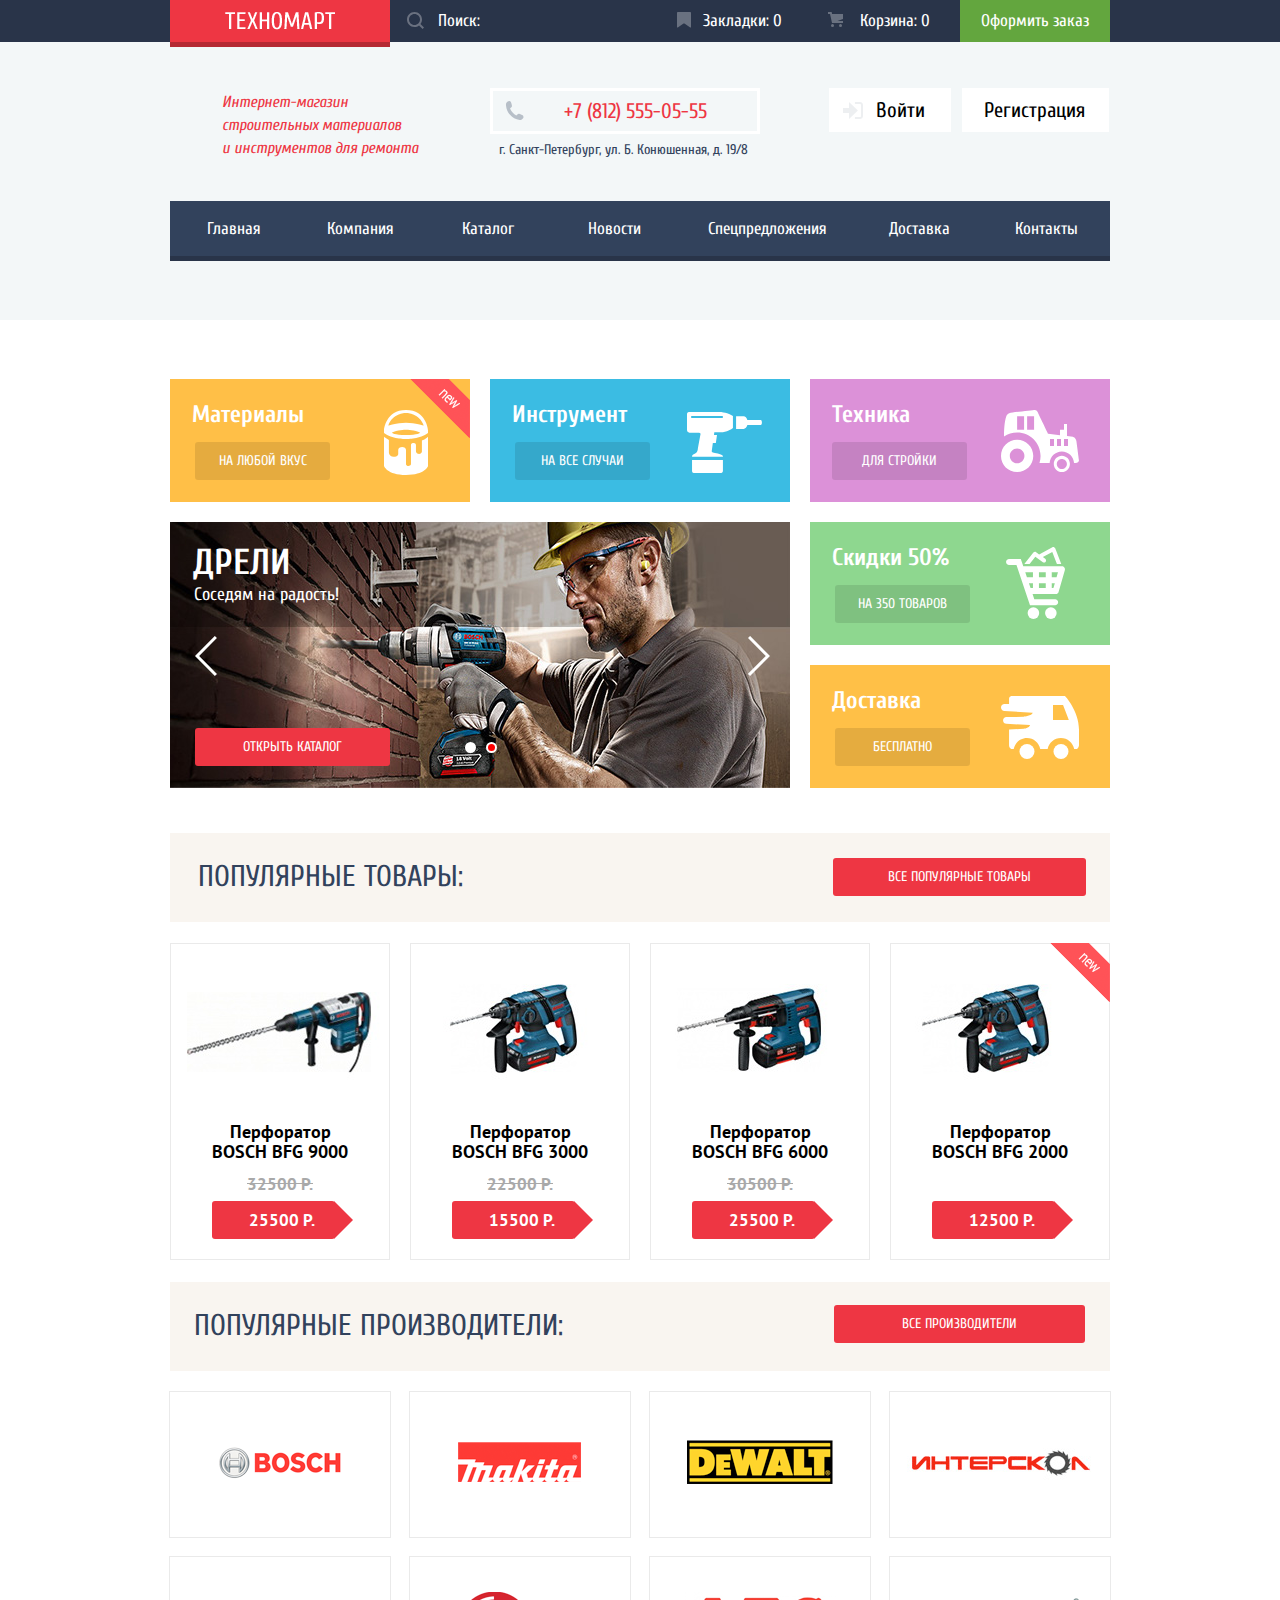
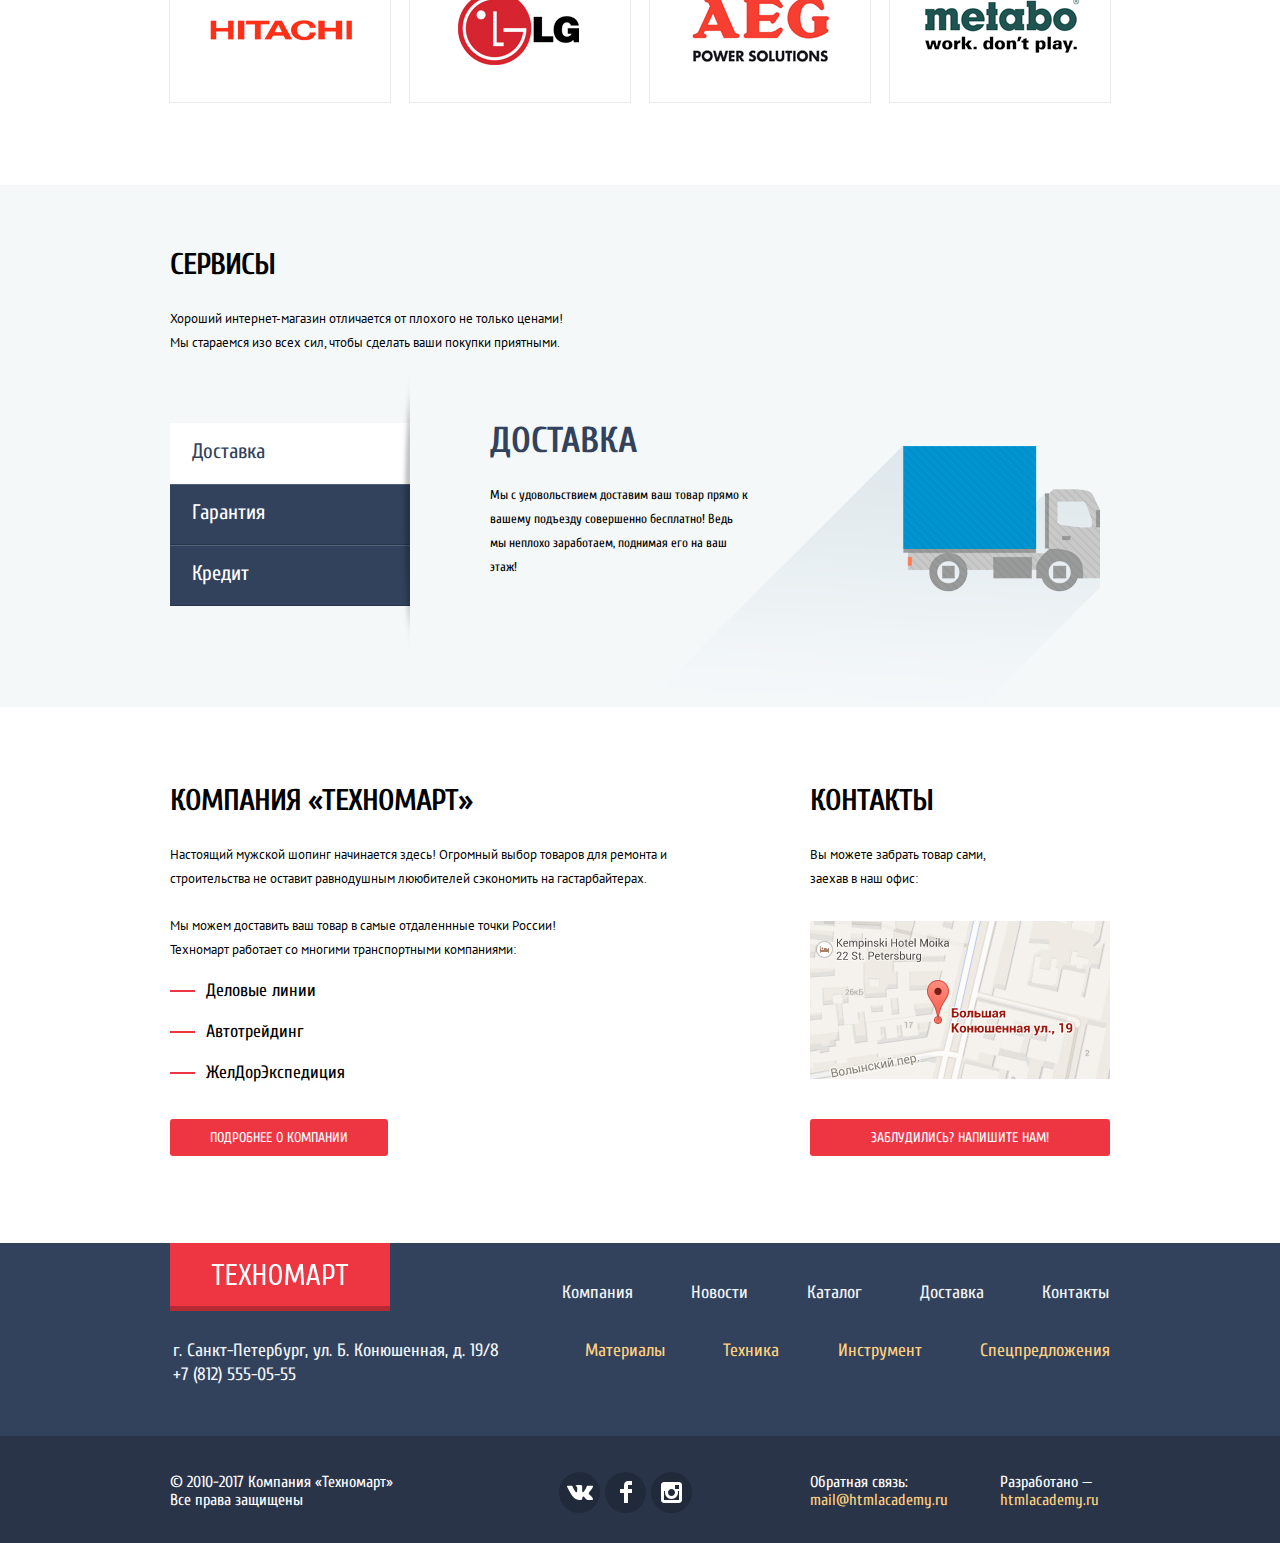
==== index.html @ bd735bfd "Тесты со сладера" ====
<!DOCTYPE html>
<html lang="ru">

<head>
  <meta charset="utf-8">
  <meta name="format-detection" content="telephone=no">
  <meta http-equiv="X-UA-Compatible" content="ie=edge">
  <link href="https://fonts.googleapis.com/css?family=Cuprum:400,400i,700|PT+Sans:400,700&amp;subset=cyrillic" rel="stylesheet">
  <!-- <link rel="stylesheet" href="css/normalize.css"> -->
  <link rel="stylesheet" href="css/min.normalize.css">
  <link rel="stylesheet" href="css/style.css">
  <!-- <link rel="stylesheet" href="css/min.style.css"> -->
  <title>Техномарт</title>
</head>

<body>
  <header class="page-header">

    <div class="page-header-top">
      <div class="conteiner">
        <div class="header-logo">
          <img class="logo" src="img/logo.png" width="110" height="18" alt="Техномарт">







        </div>
        <form class="search-form" name="search" action="https://echo.htmlacademy.ru" method="get">
          <label for="search-goods" class="visually-hidden">Поиск товара:</label>
          <input id="search-goods" class="form-search" type="text" name="search" placeholder="Поиск:">
          <button type="button" class="icon-search">
            <svg xmlns="http://www.w3.org/2000/svg" xmlns:xlink="http://www.w3.org/1999/xlink" x="0px" y="0px" width="17px"
            	 height="17px" viewBox="0 0 17 17" enable-background="new 0 0 17 17" xml:space="preserve">
              <path d="M17,15.586l-3.542-3.542C14.421,10.782,15,9.21,15,7.5C15,3.358,11.643,0,7.5,0C3.358,0,0,3.358,0,7.5
            		C0,11.643,3.358,15,7.5,15c1.71,0,3.282-0.579,4.544-1.542L15.586,17L17,15.586z M2,7.5C2,4.467,4.467,2,7.5,2
            		C10.532,2,13,4.467,13,7.5c0,3.032-2.468,5.5-5.5,5.5C4.467,13,2,10.532,2,7.5z" fill="#6a7180"/>
            </svg>
          </button>
        </form>
        <ul class="goods-section">
          <li>
            <a class="bookmarks" href="#">
              <svg xmlns="http://www.w3.org/2000/svg" xmlns:xlink="http://www.w3.org/1999/xlink" x="0px" y="0px"
              	 width="14px" height="16px" viewBox="0 0 14 16" enable-background="new 0 0 14 16" xml:space="preserve">
              <path d="M14,15c0,0.55-0.368,0.741-0.818,0.426l-5.363-3.765c-0.45-0.315-1.187-0.315-1.637,0l-5.364,3.765
              	C0.368,15.741,0,15.55,0,15V1c0-0.55,0.45-1,1-1h12c0.55,0,1,0.45,1,1V15z" fill="rgba(255, 255, 255, 0.3)" />
              </svg>
              Закладки: <span>0</span></a>
          </li>
          <li>
            <a class="basket" href="#">
              <svg xmlns="http://www.w3.org/2000/svg" xmlns:xlink="http://www.w3.org/1999/xlink" x="0px" y="0px"
              	 width="15px" height="15px" viewBox="0 0 15 15" enable-background="new 0 0 15 15" xml:space="preserve">
              	<circle cx="4.5" cy="13.5" r="1.5" fill="rgba(255, 255, 255, 0.3)" />
              	<circle cx="12.5" cy="13.5" r="1.5" fill="rgba(255, 255, 255, 0.3)" />
              	<polygon points="15,2 4.07,2 3.648,0 0,0 0,2 2.031,2 4.016,11 15,11 15,9 9.441,9 15,6.951" fill="rgba(255, 255, 255, 0.3)" />
              </svg>
              Корзина: <span>0</span></a>
          </li>
          <li>
            <a class="ordering" href="#">Оформить заказ</a>
          </li>
        </ul>
      </div>
    </div>


    <div class="page-header-info">
      <div class="conteiner">
        <div class="header-info">
          <div class="slogan">
            <h1 class="header-slogan">Интернет-магазин строительных материалов и&nbsp;инструментов для ремонта</h1>
          </div>
          <div class="header-contacts">
            <!-- x-ms-format-detection="none" Чтобы EDGE не переопределял стили телефона -->
            <p class="header-info-phone">+7 (812) 555-05-55</p>
            <p class="header-info-address">г. Санкт-Петербург, ул. Б. Конюшенная, д. 19/8</p>
          </div>
          <div class="header-join">
            <a class="header-btn enter" href="#">
              <svg xmlns="http://www.w3.org/2000/svg" xmlns:xlink="http://www.w3.org/1999/xlink" x="0px" y="0px"
              	 width="20px" height="17px" viewBox="0 0 20 17" enable-background="new 0 0 20 17" xml:space="preserve">
              	<polygon points="14.875,8.5 6,0 6,6 0,6 0,11 6,11 6,17 " fill="rgba(195, 203, 210, 0.3)" />
                <path d="M16.986,15.01h-5.027V17h5.027c2.178,0,3.004-1.81,3.029-3.026V3.028C19.99,1.811,19.164,0,16.986,0h-5.027
              	v1.99h5.027c0.839,0,0.992,0.681,1.01,1.057v10.904C17.979,14.327,17.825,15.01,16.986,15.01z" fill="rgba(195, 203, 210, 0.3)" />
              </svg>
              Войти</a>
            <a class="header-btn registration" href="#">Регистрация</a>
          </div>
        </div>


        <nav class="main-menu">
          <ul class="navigation">
            <li><a class="main-nav" href="#">Главная</a></li>
            <li><a class="main-nav" href="#">Компания</a></li>
            <li><a class="main-nav" href="catalog.html">Каталог</a></li>
            <li><a class="main-nav" href="#">Новости</a></li>
            <li><a class="main-nav" href="#">Спецпредложения</a></li>
            <li><a class="main-nav" href="#">Доставка</a></li>
            <li><a class="main-nav" href="#">Контакты</a></li>
          </ul>
        </nav>
      </div>
    </div>
  </header>

  <main class="main-site">

    <section class="promo-top conteiner">

      <h2 class="visually-hidden">Промо-блок</h2>

      <ul class="promo-card">

        <li class="promo-data color-orange">
          <div class="new new-promo">Новый</div>
          <h3 class="promo-title">Материалы</h3>
          <a class="promo-btn" href="#">На любой вкус</a>
        </li>

        <li class="promo-data color-blue">
          <h3 class="promo-title">Инструмент</h3>
          <a class="promo-btn" href="#">На все случаи</a>
        </li>

        <li class="promo-data color-purple">
          <h3 class="promo-title">Техника</h3>
          <a class="promo-btn" href="#">Для стройки</a>
        </li>

      </ul>

      <!-- SLADER -->
      <div class="promo-bottom">

        <div class="promo-slider">
          <input class="visually-hidden" type="radio" id="product-1" name="toggle">
          <input class="visually-hidden" type="radio" id="product-2" name="toggle" checked>

          <div class="slider-controls">
            <label for="product-1">Первый</label>
            <label for="product-2">Второй</label>
          </div>

          <ul class="slider-list">

            <li class="slider-drill slide" id="slide1">
              <h3 class="promo-name">Перфораторы</h3>
              <p class="promo-description">Настоящие мужские игрушки</p>
              <img src="img/sliade-2.jpg" width="620" height="266" alt="Каталог перфораторов">
              <a class="button button-slide" href="#">Открыть каталог</a>
            </li>

            <li class="slider-drill slide" id="slide2">
              <h3 class="promo-name">Дрели</h3>
              <p class="promo-description">Соседям на радость!</p>
              <img src="img/sliade-1.jpg" width="620" height="266" alt="Каталог дрелей">
              <a class="button button-slide" href="catalog.html">Открыть каталог</a>
            </li>

          </ul>
          <button id="arrow-right" class="btn-nav btn-next"><span class="visually-hidden">Вперед</span></button>
          <button id="arrow-left" class="btn-nav btn-return"><span class="visually-hidden">Назад</span></button>
        </div>
        <!-- END SLIDER -->

        <ul class="promo-proposals">

          <li class="promo-bid color-green">
            <h3 class="promo-title">Скидки 50%</h3>
            <a class="promo-btn" href="#">На 350 товаров</a>
          </li>

          <li class="promo-bid color-lightorange">
            <h3 class="promo-title">Доставка</h3>
            <a class="promo-btn" href="#">Бесплатно</a>
          </li>

        </ul>
      </div>

    </section>

    <!-- КАРТОЧКИ С ПОПУЛЯРНЫМИ ТОВАРАМИ -->
    <section class="popular-goods conteiner">

      <div class="header-goods">
        <h2 class="title-block">Популярные товары:</h2>
        <a class="button button-popular" href="#">Все популярные товары</a>
      </div>
      <div class="conteiner-card-product">
        <ul class="card-product">

          <li class="card">
            <!-- кнопки при наведении -->
            <div class="prompting">
              <a class="btn-buy" href="#">Купить</a>
              <a class="btn-basket" href="#">В закладки</a>
            </div>
            <img src="img/bosch-bfg-9000.jpg" width="220" height="318" alt="Перфоратор BOSCH BFG 9000">
            <a class="name-goods" href="#">
              Перфоратор BOSCH BFG 9000
            </a>
            <span class="old-price">32500 Р.</span>
            <span class="actual-price">25500 Р.</span>
          </li>

          <li class="card">
            <!-- кнопки при наведении -->
            <div class="prompting">
              <a class="btn-buy" href="#">Купить</a>
              <a class="btn-basket" href="#">В закладки</a>
            </div>
            <img src="img/bosch-bfg-3000.jpg" width="220" height="318" alt="Перфоратор BOSCH BFG 3000">
            <a class="name-goods" href="#">
              Перфоратор BOSCH BFG 3000
            </a>
            <span class="old-price">22500 Р.</span>
            <span class="actual-price">15500 Р.</span>
          </li>

          <li class="card">
            <!-- кнопки при наведении -->
            <div class="prompting">
              <a class="btn-buy" href="#">Купить</a>
              <a class="btn-basket" href="#">В закладки</a>
            </div>
            <img src="img/bosch-bfg-6000.jpg" width="220" height="318" alt="Перфоратор BOSCH BFG 6000">
            <a class="name-goods" href="#">
              Перфоратор BOSCH BFG 6000
            </a>
            <span class="old-price">30500 Р.</span>
            <span class="actual-price">25500 Р.</span>
          </li>

          <li class="card">
            <div class="new">Новый</div>
            <!-- кнопки при наведении -->
            <div class="prompting">
              <a class="btn-buy" href="#">Купить</a>
              <a class="btn-basket" href="#">В закладки</a>
            </div>
            <img src="img/bosch-bfg-2000.jpg" width="220" height="318" alt="Перфоратор BOSCH BFG 2000">
            <a class="name-goods" href="#">
              Перфоратор BOSCH BFG 2000
            </a>
            <span class="old-price hidden-price">старая цена</span>
            <span class="actual-price">12500 Р.</span>
          </li>

        </ul>
      </div>

    </section>

    <section class="manufacturers conteiner">

      <div class="header-manufacturers">
        <h2 class="title-block">Популярные производители:</h2>
        <a class="button button-manufacturers" href="#">Все производители</a>
      </div>

      <div class="conteiner-cards-manufacturers">
        <ul class="cards-manufacturers">
          <li class="title-manufacturer">
            <a href="#">
              <img src="img/bosch.png" width="220" height="145"
              alt="BOSCH">
            </a>
          </li>
          <li class="title-manufacturer">
            <a href="#">
              <img src="img/makita.png" width="220" height="145"
              alt="MAKITA">
            </a>
          </li>
          <li class="title-manufacturer">
            <a href="#">
              <img src="img/dewalt.png" width="220" height="145"
              alt="DeWALT">
            </a>
          </li>
          <li class="title-manufacturer">
            <a href="#">
              <img src="img/interskol.png" width="220" height="145"
              alt="ИНТЕРСКОЛ">
            </a>
          </li>
          <li class="title-manufacturer">
            <a href="#">
              <img src="img/hitachi.png" width="220" height="145"
              alt="HITACHI">
            </a>
          </li>
          <li class="title-manufacturer">
            <a href="#">
              <img src="img/lg.png" width="220" height="145"
              alt="LG">
            </a>
          </li>
          <li class="title-manufacturer">
            <a href="#">
              <img src="img/aeg.png" width="220" height="145"
              alt="AEG">
            </a>
          </li>
          <li class="title-manufacturer">
            <a href="#">
              <img src="img/metabo.png" width="220" height="145"
              alt="METADO">
            </a>
          </li>
        </ul>
      </div>

    </section>

    <section class="service">
      <div class="conteiner">

        <h2 class="service-title">Сервисы</h2>

        <p class="service-description">Хороший интернет-магазин отличается от плохого не только ценами! Мы стараемся изо всех сил, чтобы сделать ваши покупки приятными.</p>

        <!-- КАРУСЕЛЬ -->
        <div class="carousel">

          <input class="visually-hidden" type="radio" id="products-1" name="toggles" checked>
          <input class="visually-hidden" type="radio" id="products-2" name="toggles">
          <input class="visually-hidden" type="radio" id="products-3" name="toggles">

          <ul class="service-choice">
            <li>
              <label class="service-slide-btn" for="products-1">Доставка</label>
            </li>
            <li>
              <label class="service-slide-btn" for="products-2">Гарантия</label>
            </li>
            <li>
              <label class="service-slide-btn" for="products-3">Кредит</label>
            </li>
          </ul>

          <ul class="slider-list">

            <li class="service-slider-card service-delivery" id="slider1">
              <h3 class="slider-title">Доставка</h3>
              <p>Мы с удовольствием доставим ваш товар прямо к вашему подъезду совершенно бесплатно! Ведь мы неплохо заработаем, поднимая его на ваш этаж!</p>
            </li>

            <li class="service-slider-card service-warranty" id="slider2">
              <h3 class="slider-title">Гарантия</h3>
              <p>Если купленный у нас товар поломается или заискрит, а также в случае пожара, спровоцированного его возгаранием, вы всегда можете быть уверены в нашей гарантии. Мы обменяем сгоревший товар на новый.</p>
              <p>Дом уже восстановите как-нибудь сами.</p>
            </li>

            <li class="service-slider-card service-credit" id="slider3">
              <h3 class="slider-title">Кредит</h3>
              <p>Залезть в долговую яму стало проще!<br>
                 Кредитные консультанты придут вам на помощь.</p>
              <a class="button btn-credit" href="#">Отправить заявку</a>
            </li>

          </ul>

        </div>

      </div>
    </section>

    <section class="about-us conteiner">

      <h2 class="visually-hidden">О нас</h2>

      <div class="company">
        <h3 class="title-about">Компания «Техномарт»</h3>
        <p>Настоящий мужской шопинг начинается здесь! Огромный выбор товаров для ремонта и строительства не оставит равнодушным лююбителей сэкономить на гастарбайтерах.</p>

        <p>Мы можем доставить ваш товар в самые отдаленнные точки России!<br>
        Техномарт работает со многими транспортными компаниями:







        </p>
        <ul class="delivery-list">
          <li>Деловые линии</li>
          <li>Автотрейдинг</li>
          <li>ЖелДорЭкспедиция</li>
        </ul>
        <a class="button delivery-btn" href="#">Подробнее о компании</a>
      </div>

      <div class="contacts">
        <h3 class="title-about">Контакты</h3>
        <p>Вы можете забрать товар сами, заехав в наш офис:</p>
        <img src="img/map.jpg" width="300" height="158" alt="г.Санкт-Петербург, ул. Б.Конюшенная, д.19/8">
        <a class="button contacts-btn" href="login.html">Заблудились? Напишите нам!</a>
      </div>

    </section>

  </main>

  <footer class="main-footer">
    <div class="footer-top">
      <div class="conteiner footer-top-column">
        <div class="footer-contacts">
          <div class="logo-footer">
            <img class="logo" src="img/logo-footer.png" width="138" height="21" alt="Техномарт">







          </div>
          <!-- x-ms-format-detection="none" Чтобы EDGE не переопределял стили телефона -->
          <p class="footer-addres">
            г. Санкт-Петербург, ул. Б. Конюшенная, д. 19/8<br> +7 (812) 555-05-55







          </p>
        </div>

        <div class="footer-navigation">
          <div class="footer-menu-company">
            <ul class="footer-nav-company">
              <li>
                <a class="company-menu" href="#">Компания</a>
              </li>
              <li>
                <a class="company-menu" href="#">Новости</a>
              </li>
              <li>
                <a class="company-menu" href="#">Каталог</a>
              </li>
              <li>
                <a class="company-menu" href="#">Доставка</a>
              </li>
              <li>
                <a class="company-menu" href="#">Контакты</a>
              </li>
            </ul>
          </div>

          <div class="footer-menu-goods">
            <ul class="footer-nav-goods">
              <li>
                <a class="goods-menu" href="#">Материалы</a>
              </li>
              <li>
                <a class="goods-menu" href="#">Техника</a>
              </li>
              <li>
                <a class="goods-menu" href="#">Инструмент</a>
              </li>
              <li>
                <a class="goods-menu" href="#">Спецпредложения</a>
              </li>
            </ul>
          </div>
        </div>
      </div>
    </div>

    <div class="footer-bottom">
      <div class="conteiner footer-bottom-column">
        <p class="footer-copyright">
          &copy; 2010-2017 Компания «Техномарт» Все права защищены
        </p>

        <div class="footer-social">
          <a class="btn-social btn-vk" href="#" target="_blank"><span class="visually-hidden">ВКонтакте</span>
            <svg xmlns="http://www.w3.org/2000/svg" xmlns:xlink="http://www.w3.org/1999/xlink" x="0px" y="0px"
          	 width="26px" height="15px" viewBox="0 0 26 15" enable-background="new 0 0 26 15" xml:space="preserve">
            <path fill="#ffffff"             d="M16.138,11.51c0.956-0.309,2.18,2.04,3.483,2.939c0.978,  0.681,1.727,0.534,1.727,0.534l3.473-0.05
            	c0,0,1.815-0.112,0.957-1.554c-0.071-0.12-0.503-1.069-2.585-3.022c-2.177-2.043-1.882-1.712,0.739-5.244
            	c1.597-2.153,2.236-3.468,2.036-4.028c-0.192-0.539-1.365-0.399-1.365-0.399L20.69,0.713c-0.381,0.001-0.704,0.119-0.851,0.515
            	c-0.003,0.004-0.621,1.666-1.445,3.079c-1.741,2.989-2.436,3.148-2.724,2.961c-0.661-0.433-0.494-1.737-0.494-2.664
            	c0-2.897,0.432-4.105-0.846-4.417c-0.427-0.104-0.739-0.172-1.828-0.182c-1.392-0.021-2.574,0-3.244,0.329
            	c-0.445,0.223-0.786,0.712-0.579,0.74c0.26,0.035,0.843,0.16,1.155,0.586c0.401,0.552,0.389,1.789,0.389,1.789
            	s0.229,3.411-0.54,3.834c-0.528,0.29-1.25-0.302-2.803-3.016C6.087,2.879,5.488,1.345,5.488,1.345S5.372,1.06,5.162,0.904
            	C4.912,0.719,4.562,0.66,4.562,0.66L0.848,0.684c0,0-0.558,0.016-0.763,0.262C-0.097,1.164,0.07,1.614,0.07,1.614
            	s2.909,6.881,6.203,10.347c3.02,3.182,6.452,2.971,6.452,2.971h1.555c0,0,0.469-0.054,0.709-0.312
            	c0.224-0.24,0.214-0.691,0.214-0.691S15.172,11.82,16.138,11.51z"/>
            </svg>
          </a>
          <a class="btn-social btn-fb" href="#" target="_blank"><span class="visually-hidden">Facebook</span>
            <svg xmlns="http://www.w3.org/2000/svg" xmlns:xlink="http://www.w3.org/1999/xlink" x="0px" y="0px"
            	 width="12px" height="22px" viewBox="0 0 12 22" enable-background="new 0 0 12 22" xml:space="preserve">
            <path fill="#FFFFFF" d="M12,4V0H8C5.791,0,4,1.791,4,4v4H0v4h4v10h4V12h4V8H8V4H12z"/>
            </svg>
          </a>
          <a class="btn-social btn-inst" href="#" target="_blank"><span class="visually-hidden">Instagram</span>
            <svg xmlns="http://www.w3.org/2000/svg" xmlns:xlink="http://www.w3.org/1999/xlink" x="0px" y="0px"
            	 width="21px" height="21px" viewBox="0 0 21 21" enable-background="new 0 0 21 21" xml:space="preserve">
            <path fill="#FFFFFF" d="M18,0H3C1.35,0,0,1.35,0,3v15c0,1.65,1.35,3,3,3h15c1.65,0,3-1.35,3-3V3C21,1.35,19.65,0,18,0z M10.5,7
            	c1.93,0,3.5,1.57,3.5,3.5S12.43,14,10.5,14S7,12.43,7,10.5S8.57,7,10.5,7z M18,18H3V9h1.181C4.067,9.482,4,9.983,4,10.5
            	c0,3.59,2.91,6.5,6.5,6.5s6.5-2.91,6.5-6.5c0-0.517-0.066-1.018-0.181-1.5H18V18z M18,7h-4V3h4V7z"/>
            </svg>
          </a>
        </div>

        <div class="footer-communication">
          <p class="footer-feedback">
            Обратная связь:
            <a class="get-through" href="#">mail@htmlacademy.ru</a>
          </p>

          <p class="footer-developed">
            Разработано &mdash;
            <a class="cross-site" href="https://htmlacademy.ru/intensive/htmlcss" target="_blank">
                htmlacademy.ru
              </a>
          </p>
        </div>

      </div>
    </div>

  </footer>

  <!-- МОДАЛЬНЫЕ ОКНА -->
  <!-- Модальное окно обратной связи -->
  <section class="feedback-window">
    <h2 class="visually-hidden">Форма обратной связи</h2>
    <form class="form-feedback" action="https://echo.htmlacademy.ru" method="post">
      <div class="form-colunm">
        <p class="feedback-item">
          <label for="feedback-name">Ваше имя:</label>
          <input class="feed-name" type="text" id="feedback-name" name="name" placeholder="Имя Фамилия">

        </p>
        <p class="feedback-item">
          <label for="feedback-mail">Ваш e-mail:</label>
          <input class="feed-mail" type="email" id="feedback-mail" name="mail" placeholder="email@example.com">

        </p>
      </div>
      <p class="feedback-item feedback-center">
        <label for="feedback-letter">Текст письма:</label>
        <textarea class="letter-feedback" id="feedback-letter" rows="7" cols="87" name="letter" placeholder="В свободной форме"></textarea>
      </p>
      <div class="feedback-bottom">
        <button class="button button-feedback" type="submit" name="send">Отправить</button>
      </div>
    </form>
    <button class="modal-close">
        <span class="visually-hidden">Закрыть</span></button>
  </section>

  <!-- Модальное окно карты -->
  <section class="map-window">
    <h2 class="visually-hidden">Наше местоположение на карте</h2>
    <iframe src="https://www.google.com/maps/embed?pb=!1m18!1m12!1m3!1d706.6082937324176!2d30.320744431420955!3d59.93894417302809!2m3!1f0!2f0!3f0!3m2!1i1024!2i768!4f13.1!3m3!1m2!1s0x4696310fca5ba729%3A0xea9c53d4493c879f!2z0JHQvtC70YzRiNCw0Y8g0JrQvtC90Y7RiNC10L3QvdCw0Y8g0YPQuy4sIDE5LCDQodCw0L3QutGCLdCf0LXRgtC10YDQsdGD0YDQsywgMTkxMTg2!5e0!3m2!1sru!2sru!4v1537223868804" width="940" height="446" frameborder="0" style="border:0" allowfullscreen></iframe>
    <img src="img/map-big.jpg" width="940" height="446" alt="г.Санкт-Петербург,
        ул. Б.Конюшенная, д.19/8">
    <button class="modal-close">
      <span class="visually-hidden">Закрыть</span>
    </button>
  </section>

  <!-- Модальное окно покупки товара -->
  <section class="modal-add-goods">
    <div class="add-goods-center">
      <h2 class="visually-hidden">Товар добавлен в корзину</h2>
      <div class="top-add-goods">
        <b class="add-goods">Товар добавлен в корзину!</b>
        <button class="modal-close feedback-close">
          <span class="visually-hidden">Закрыть</span>
        </button>
      </div>
    </div>
    <div class="bottom-add-goods">
      <div class="add-goods-center add-goods-column">
        <a class="button btn-place-order" href="#">Оформить заказы</a>
        <a class="btn-continue" href="#">Продолжить покупки</a>
      </div>
    </div>
  </section>


  <!-- <script src="js/script.js"></script> -->
  <script src="js/min.script.js"></script>
</body>

</html>
---- css/style.css ----
body {
  min-width: 960px;
  margin: 0;
  padding: 0;

  font-weight: 400;
  font-size: 13px;
  line-height: 24px;
  font-family: "Cuprum", Arial,  sans-serif;
  color: #000000;

  background-color: #ffffff;
}

.conteiner {
  /*центровка*/
  width: 940px;
  margin: 0 auto;
}

/*Прячет элементы с классом visually-hidden*/
.visually-hidden {
  position: absolute;

  width: 1px;
  height: 1px;
  margin: -1px;
  padding: 0;
  overflow: hidden;

  border: 0;

  clip: rect(0 0 0 0);
}

/*Общие параметры кнопок*/
.button {
  padding: 10px 30px;

  font-size: 14px;
  line-height: 18px;
  color: #ffffff;
  text-transform: uppercase;
  text-decoration: none;

  background-color: #ee3643;
  border-radius: 3px;
  cursor: pointer;
}


/*Не дает картинкам вываливаться за пределы блока*/
img {
  max-width: 100%;
  height: auto;
}


/**************** HEADER ****************/

.page-header {
  min-height: 320px;
  margin-bottom: 59px;

  color: #000000;

  background-color: #f3f7f8;
}

.page-header-catalog {
  min-height: 320px;

  color: #000000;

  background-color: #f3f7f8;
}

.page-header-top {
  height: 42px;
  margin-bottom: 46px;

  background-color: #293449;
}

.page-header-top .conteiner {
  display: -webkit-box;
  display: -ms-flexbox;
  display: flex;
}

.header-logo .logo {
  padding: 12px 55px;

  background-color: #ee3643;
  border-bottom: 5px solid #b52933;
}

.header-logo .logo:hover {
  background-color: #ca2c37;
  border-color: #9a212a;
}

.header-logo .logo:active {
  background-color: #ba2732;
  border-color: #8e1e26;
}

.search-form {
  position: relative;
}

.search-form .form-search {
  -webkit-box-sizing: border-box;
          box-sizing: border-box;
  width: 270px;
  min-height: 42px;
  padding-left: 48px;

  font-size: 17px;
  line-height: 18px;
  color: #ffffff;

  background-color: transparent;
  border: none;
}

.icon-search path {
  width: 17px;
  height: 17px;
  padding: 0;
}

.icon-search:hover path,
.form-search:hover + .icon-search path,
.form-search:hover {
  background-color: #212a3a;

  fill: #ffffff;
}

.form-search:focus + .icon-search path {
  fill: #ee3643;
}

.goods-section {
  position: relative;
}

.bookmarks,
.basket {
  position: relative;
}

.bookmarks svg {
  position: absolute;
  top: 12px;
  left: 17px;
}

.basket svg {
  position: absolute;
  top: 12px;
  left: 18px;
}

.bookmarks:hover path,
.basket:hover circle,
.basket:hover polygon {
  fill: #ffffff;
}

.bookmarks:active path,
.basket:active circle,
.basket:active polygon {
  fill: rgba(255, 255, 255, 0.5);
}

.bookmarks:hover,
.basket:hover {
  background-color: #212a3a;
}

.basket-in {
  background-color: #ee3643;
}
.basket-in:hover {
  background-color: #d54751;
}

.search-form .form-search:focus {
  -webkit-box-sizing: border-box;
          box-sizing: border-box;

  font-size: 17px;
  line-height: 18px;
  color: #000000;

  background-color: #ffffff;
}

.search-form .form-search::-webkit-input-placeholder {
  font-size: 17px;
  line-height: 18px;
  color: #ffffff;
}

.search-form .form-search:-ms-input-placeholder {
  font-size: 17px;
  line-height: 18px;
  color: #ffffff;
}

.search-form .form-search::-ms-input-placeholder {
  font-size: 17px;
  line-height: 18px;
  color: #ffffff;
}

.search-form .form-search::placeholder {
  font-size: 17px;
  line-height: 18px;
  color: #ffffff;
}

.search-form .icon-search {
  position: absolute;
  top: 12px;
  left: 17px;

  padding: 0;

  background-color: transparent;
  border: none;
}

.icon-form {
  width: 17px;
  height: 17px;

  outline: none;

  fill: #6a7180;
}

.goods-section {
  display: -webkit-box;
  display: -ms-flexbox;
  display: flex;
  justify-content: space-between;
  width: 450px;
  margin: 0;
  padding: 0;

  list-style: none;

  -webkit-box-pack: justify;
  -ms-flex-pack: justify;
}

.goods-section li {
  width: 150px;
  padding: 0;

  text-align: center;
}

.goods-section a {
  display: block;
  padding: 12px;

  font-size: 17px;
  line-height: 18px;
  text-align: center;
  color: #ffffff;
  text-decoration: none;
}

.goods-section .bookmarks {
  padding-right: 10px;
  padding-left: 25px;
}

.goods-section .basket {
  padding-right: 10px;
  padding-left: 30px;
}

.bookmarks:active,
.basket:active {
  color: rgba(255, 255, 255, 0.6);

  background-color: #161d29;
}

.basket-in:active {
  background-color: #dc2935;
}

.ordering {
  background-color: #63a63e;
}

.ordering:hover {
  background-color: #5fbb2d;
}

.ordering:active {
  color: rgba(255, 255, 255, 0.5);

  background-color: #518534;
}

/* БЛОК ИНФОРМАЦИИ В HEADER */

.header-info {
  display: -webkit-box;
  display: -ms-flexbox;
  display: flex;
  justify-content: space-between;
  align-items: flex-start;
  margin-bottom: 39px;

  -webkit-box-align: start;
  -webkit-box-pack: justify;
  -ms-flex-align: start;
  -ms-flex-pack: justify;
}

.slogan {
  width: 313px;
}

.header-slogan {
  width: 200px;
  margin: 0;
  padding-top: 3px;
  padding-left: 52px;

  font-weight: 400;
  font-size: 16px;
  line-height: 23px;
  color: #ee3643;
  font-style: italic;
}

.header-contacts {
  position: relative;

  width: 313px;
  padding-left: 10px;
}

.header-info-phone {
  display: inline-block;
  margin: 0;
  margin-bottom: 4px;
  padding-top: 10px;
  padding-right: 50px;
  padding-bottom: 9px;
  padding-left: 71px;

  font-size: 21px;
  line-height: 21px;
  vertical-align: middle;
  text-align: center;
  color: #ee3643;

  border: 3px solid #ffffff;
}

.header-info-phone::before {
  content: "";
  position: absolute;
  top: 13px;
  left: 25px;

  width: 19px;
  height: 19px;

  background-image: url("../img/svg/icon-phone.svg");
  background-repeat: no-repeat;
  background-position: 0 0;
  background-size: 19px 19px;
}

.header-info-address {
  margin: 0;
  padding-left: 9px;

  font-size: 14px;
  color: #32425c;
}

/* ВХОД и РЕГИСТРАЦИЯ */

.header-join {
  -webkit-box-sizing: border-box;
          box-sizing: border-box;
  width: 313px;
  padding-top: 12px;
  padding-left: 29px;
}

.header-btn {
  font-size: 21px;
  line-height: 21px;
  color: #000000;
  text-decoration: none;

  background-color: #ffffff;
  border: none;
}

.enter {
  position: relative;

  margin-right: 8px;
  padding: 10px;
  padding-right: 26px;
  padding-left: 47px;
}

.enter {
  position: relative;
}

.enter svg {
  position: absolute;
  top: 14px;
  left: 14px;
}

.enter:hover polygon,
.enter:hover path {
  fill: #32425c;
}

.enter:active polygon,
.enter:active path {
  fill: rgba(195, 203, 210, 0.3);
}

.registration {
  padding: 10px;
  padding-right: 24px;
  padding-left: 22px;
}

.header-btn:hover {
  color: #ee3643;
}

.header-btn:active {
  color: rgba(0, 0, 0, 0.3);
}

/* ЛИЧНЫЙ КАБИНЕТ */

.user {
  position: relative;
}

.header-user {
  width: 299px;
  margin-top: 12px;
  margin-left: 14px;
}

.header-user a {
  text-decoration: none;
}

.header-user .user-name {
  position: relative;

  -webkit-box-sizing: border-box;
          box-sizing: border-box;
  padding: 10px;
  padding-right: 67px;
  padding-left: 43px;

  font-size: 21px;
  line-height: 21px;
  color: #000000;

  background-color: #ffffff;
}

.user-name svg {
  position: absolute;
  top: 13px;
  left: 10px;
}

.user-name:hover svg path {
  fill: #32425c;
}

.user-name:active svg path {
  fill: #c5c5c5;
}

.header-user .user-name:active {
  color: rgba(0, 0, 0, 0.3);
}

.btn-logout {
  position: absolute;
  top: -17px;
  right: 3px;

  display: block;
  padding: 10px 10px;
  padding-top: 14px;

  background-color: transparent;
  border: none;
}

.btn-logout svg:hover polygon,
.btn-logout svg:hover path {
  cursor: pointer;

  fill: #32425c;
}

.btn-logout svg:active polygon,
.btn-logout svg:active path {
  cursor: pointer;

  fill: #c5c5c5;
}

.header-user .my-order,
.header-user .personal-area {
  position: relative;

  display: inline-block;
  margin-top: 15px;

  font-size: 16px;
  line-height: 18px;
  vertical-align: middle;
  color: #32425c;

  border-bottom: 1px solid #32425c;
}

.my-order {
  margin-right: 30px;
  margin-left: 14px;
}

.personal-area::before {
  content: "";
  position: absolute;
  top: 8px;
  left: -18px;

  width: 2px;
  height: 2px;

  background-color: #000000;
  border: 1px solid #000000;
  border-radius: 50%;
}

.header-user .my-order:hover,
.header-user .personal-area:hover {
  color: #ee3643;

  border-color: #ee3643;
}

.header-user .my-order:active,
.header-user .personal-area:active {
  color: rgba(50, 66, 92, 0.3);

  border-color: rgba(50, 66, 92, 0.3);
}

/* МЕНЮ НАВИГАЦИИ */

.main-menu .navigation {
  display: -webkit-box;
  display: -ms-flexbox;
  display: flex;
      flex-wrap: wrap;
  justify-content: space-between;
  align-content: stretch;
  width: 940px;
  margin: 0;
  padding-left: 0;

  list-style: none;

  -webkit-box-pack: justify;
  -ms-flex-line-pack: stretch;
  -ms-flex-pack: justify;
  -ms-flex-wrap: wrap;
}

.navigation li {
  flex-grow: 1;
  flex-shrink: 0;
  min-width: 127px;

  -webkit-box-flex: 1;
  -ms-flex-negative: 0;
  -ms-flex-positive: 1;
}

.main-menu .main-nav {
  display: block;
  padding: 19px;

  font-size: 17px;
  line-height: 17px;
  text-align: center;
  color: #ffffff;
  text-decoration: none;

  background-color: #32425c;
  border-bottom: 5px solid #293449;
}

.main-menu .main-nav:hover {
  background-color: #293449;
}

.main-menu .main-nav:active {
  color: rgba(255, 255, 255, 0.5);

  background-color: #1d2739;
  border-color: #1d2739;
}

/* ХЛЕБНЫЕ КРОШКИ */
.breadcrumbs {
  position: relative;

  display: -webkit-box;
  display: -ms-flexbox;
  display: flex;
  justify-content: space-between;
  align-items: baseline;
  width: 355px;
  margin: 0;
  margin-top: 18px;
  padding: 0;

  list-style: none;

  -webkit-box-align: baseline;
  -webkit-box-pack: justify;
  -ms-flex-align: baseline;
  -ms-flex-pack: justify;
}

.breadcrumbs-way,
.breadcrumbs-current {
  margin-left: 11px;

  font-size: 13px;
  line-height: 18px;
  font-family: "PT Sans", Arial, sans-serif;
  color: #000000;
  text-transform: uppercase;
  text-decoration: none;
}

.breadcrumbs-current {
  cursor: default;
}

.breadcrumbs-home::after {
  content: "";
  position: absolute;
  top: 5px;
  left: -2px;

  width: 15px;
  height: 15px;
  margin-right: 5px;

  background-image: url("../img/svg/icon-home.svg");
  background-repeat: no-repeat;
}

.breadcrumbs li {
  position: relative;
}

.breadcrumbs-way::before {
  content: "";
  position: absolute;
  top: 5px;
  right: -33px;

  width: 15px;
  height: 15px;

  background-image: url("../img/svg/icon-right-small.svg");
  background-repeat: no-repeat;
  cursor: default;
}

/**************** PROMO BLOCK ****************/

.promo-top {
  margin-bottom: 45px;
}

.promo-card,
.promo-proposals {
  list-style: none;
}

.promo-card {
  display: -webkit-box;
  display: -ms-flexbox;
  display: flex;
  justify-content: space-between;
  width: 940px;
  margin: 0;
  margin-bottom: 20px;
  padding: 0;

  -webkit-box-pack: justify;
  -ms-flex-pack: justify;
}

.promo-data,
.promo-bid {
  position: relative;

  -webkit-box-sizing: border-box;
          box-sizing: border-box;
  width: 300px;
  height: 123px;
}

.promo-data::after,
.promo-bid::after {
  content: "";
  position: absolute;
  top: 25px;
  right: 20px;

  width: 90px;
  height: 90px;

  background-repeat: no-repeat;
}

.color-orange {
  background-color: #ffbf47;
}

.color-orange::after {
  background-image: url("../img/svg/icon-1.svg");
  background-position: 24px 6px;
}

.color-blue {
  background-color: #3bbce3;
}

.color-blue::after {
  background-image: url("../img/svg/icon-2.svg");
  background-position: 7px 8px;
}

.color-purple {
  background-color: #dc91d8;
}

.color-purple::after {
  background-image: url("../img/svg/icon-3.svg");
  background-position: 1px 6px;
}

.color-green {
  background-color: #8ed78f;
}

.color-green::after {
  background-image: url("../img/svg/icon-4.svg");
  background-position: 6px 0;
}

.color-lightorange {
  background-color: #ffc047;
}

.color-lightorange::after {
  background-image: url("../img/svg/icon-5.svg");
  background-position: 1px 6px;
}

.promo-title {
  position: absolute;
  top: 21px;
  left: 22px;

  margin: 0;

  font-weight: bold;
  font-size: 24px;
  line-height: 30px;
  color: #ffffff;
}

.promo-btn {
  position: absolute;
  top: 63px;
  left: 25px;

  display: block;
  -webkit-box-sizing: border-box;
          box-sizing: border-box;
  width: 135px;
  margin: 0;
  padding-top: 10px;
  padding-bottom: 10px;

  font-size: 14px;
  line-height: 18px;
  text-align: center;
  color: #ffffff;
  text-transform: uppercase;
  text-decoration: none;

  background-color: rgba(0, 0, 0, 0.1);
  border-radius: 3px;
}

.color-purple .promo-btn {
  left: 22px;
}

.promo-btn:hover,
.promo-btn:focus {
  background-color: rgba(0, 0, 0, 0.2);
}

.promo-btn:active {
  background-color: rgba(0, 0, 0, 0.3);
}

/* SLADER */

.promo-slider {
  position: relative;

  display: -webkit-box;
  display: -ms-flexbox;
  display: flex;
      -ms-flex-wrap: wrap;
          flex-wrap: wrap;
  min-width: 620px;
  height: 266px;
  background-color: #A9A4A4;
  wrap: wrap;
}

.slider-list {
  margin: 0;
  padding: 0;

  list-style: none;
}

.slide {
  position: relative;

  display: none;
}

#product-1:checked ~ .slider-list #slide1,
#product-2:checked ~ .slider-list #slide2 {
  display: block;
}

#product-1:checked ~ .slider-controls label[for="product-1"],
#product-2:checked ~ .slider-controls label[for="product-2"] {
  background-color: red;
}

.slider-controls {
  position: absolute;
  top: 220px;
  left: 295px;
  z-index: 20;
  font-size: 0;
}

.slider-controls label {
  display: inline-block;
  width: 7px;
  height: 7px;
  margin-right: 10px;

  vertical-align: middle;
  vertical-align: top;

  background-color: #ffffff;
  border: 2px solid #ffffff;
  border-radius: 50%;
  cursor: pointer;
}

.btn-nav {
  position: absolute;
  top: 0;

  width: 100px;
  height: 266px;
  margin: 0;
  padding: 0;
  z-index: 20;
  background-color: transparent;
  border: none;
  outline: none;
}

.btn-next {
  right: 0;
}

.btn-nav::before {
  content: "";
  position: absolute;

  width: 22px;
  height: 40px;
}

.btn-nav:focus::before {
  outline: 2px solid #48a8c0;
}

.btn-next::before {
  top: 114px;
  right: 20px;

  background-image: url("../img/svg/icon-right.svg");
  background-repeat: no-repeat;
}

.btn-return::before {
  top: 114px;
  left: 25px;

  background-image: url("../img/svg/icon-left.svg");
  background-repeat: no-repeat;
}

.promo-bottom {
  display: -webkit-box;
  display: -ms-flexbox;
  display: flex;
  justify-content: space-between;

  -webkit-box-pack: justify;
  -ms-flex-pack: justify;
}

.promo-proposals {
  margin: 0;
  padding: 0;
}

.color-green {
  margin-bottom: 20px;
}

.promo-slider .promo-name {
  position: absolute;
  top: 23px;
  left: 23px;

  margin: 0;

  font-weight: bold;
  font-size: 36px;
  line-height: 36px;
  color: #ffffff;
  text-transform: uppercase;
}

.promo-slider .promo-description {
  position: absolute;
  min-width: 300px;
  top: 61px;
  left: 24px;

  margin: 0;

  font-size: 18px;
  line-height: 24px;
  color: #ffffff;
}

.button-slide {
  position: absolute;
  bottom: 30px;
  left: 25px;
  z-index: 50;

  padding: 10px 48px;
}

.button:hover {
  background-color: #ca2c37;
}

.button:active {
  background-color: #ba2732;
}

/**************** BLOCK GOODS ****************/

.perforator-block {
  margin-top: 18px;
  margin-bottom: 21px;
  padding: 29px;

  font-weight: 400;
  font-size: 30px;
  line-height: 30px;
  color: #32425c;
  text-transform: uppercase;
  letter-spacing: -0.5px;

  background-color: #f2f6f8;
}

/* Сетка из фильтра и карточек товара */
.goods-column {
  display: -webkit-box;
  display: -ms-flexbox;
  display: flex;
  justify-content: space-between;
  width: 940px;

  -webkit-box-pack: justify;
  -ms-flex-pack: justify;
}

.filter {
  width: 220px;
}

.filter-goods {
  width: 700px;
}

/**************** FILTER BLOCK ****************/

.filter-block {
  -webkit-box-sizing: border-box;
          box-sizing: border-box;
  width: 220px;
  margin: 0;
  margin-bottom: 10px;
  padding: 10px;
  padding-left: 19px;

  font-weight: 400;
  font-size: 13px;
  line-height: 18px;
  font-family: "PT Sans", Arial, sans-serif;
  color: #000000;
  text-transform: uppercase;

  background-color: #f7f3ec;
  border-radius: 3px;
}

.filter fieldset {
  margin: 0;
  margin-bottom: 16px;
  padding: 0;

  font-family: "PT Sans", Arial, sans-serif;

  border: none;
  border-bottom: 2px solid #e5e5e5;
}

.filter fieldset:last-of-type {
  margin-top: 18px;

  border: none;
}

.filter legend {
  margin-bottom: 14px;

  font-weight: bold;
  font-size: 17px;
  line-height: 30px;
  color: #000000;
  text-transform: uppercase;
}

.price-filter-column {
  position: relative;

  display: -webkit-box;
  display: -ms-flexbox;
  display: flex;
      flex-wrap: wrap;
  justify-content: space-between;
  width: 220px;

  -webkit-box-pack: justify;
  -ms-flex-pack: justify;
  -ms-flex-wrap: wrap;
}

.filter-range {
  position: absolute;
  top: -15px;
  left: 0;
}

.multiple-rage {
  position: relative;

  -webkit-box-sizing: border-box;
          box-sizing: border-box;
  width: 220px;
  margin-bottom: 10px;
  padding: 40px;

  background-color: #f7f3ec;
  border-bottom-right-radius: 3px;
  border-bottom-left-radius: 3px;
}

.range {
  position: absolute;
  top: 54px;
  left: 20px;

  width: 180px;
  height: 2px;

  background-color: #d7dcde;
}

.range::after {
  content: "";
  position: absolute;
  top: 0;
  left: 20px;

  width: 120px;
  height: 2px;

  background-color: #00ca74;
}

.ring-range-left::before,
.ring-range-right::before {
  content: "";
  position: absolute;
  top: -10px;

  -webkit-box-sizing: border-box;
          box-sizing: border-box;
  width: 20px;
  height: 20px;
  margin: 0;
  padding: 0;

  background-color: #ababab;
  border: 8px solid #ffffff;
  border-radius: 50%;
  -webkit-box-shadow: 0 2px 5px 0 rgba(0, 0, 0, 0.2);
          box-shadow: 0 2px 5px 0 rgba(0, 0, 0, 0.2);
}

.ring-range-left::before {
  left: 0;
}

.ring-range-right::before {
  left: 140px;
}

.filter-price-min,
.filter-price-max {
  position: relative;

  -webkit-box-sizing: border-box;
          box-sizing: border-box;
  width: 95px;
  margin-bottom: 22px;
  padding: 10px;

  font-weight: 400;
  font-size: 17px;
  line-height: 18px;
  font-family: "PT Sans", Arial, sans-serif;
  text-align: center;
  color: #000000;
  text-transform: uppercase;

  background-color: #f7f3ec;
  border: none;
  border-radius: 3px;
}

.price-filter-column .filter-item:last-child::before {
  content: "";
  position: absolute;
  bottom: 42px;
  left: 106px;

  width: 9px;
  height: 1px;

  background-color: #000000;
}

.manufacturer-filter .filter-row,
.power-filter .filter-row {
  margin: 0;
  padding-left: 34px;

  list-style: none;
}

.manufacturer-filter .filter-item,
.power-filter .filter-item {
  margin-bottom: 16px;
}

.manufacturer-filter label,
.power-filter label {
  position: relative;

  font-weight: 400;
  font-size: 15px;
  line-height: 20px;
  font-family: "PT Sans", Arial, sans-serif;
  color: #000000;
  text-transform: uppercase;
}

.filter-checkbox::before {
  content: "";
  position: absolute;
  top: -1px;
  left: -34px;

  width: 23px;
  height: 23px;

  background-image: url("../img/svg/checkbox-off.svg");
  background-repeat: no-repeat;
  background-position: 50% 50%;
}


.filter-input-checkbox:checked + .filter-checkbox::before {
  width: 27px;
  height: 23px;

  background-image: url("../img/svg/checkbox-on.svg");
  background-repeat: no-repeat;
  background-position: 50% 50%;
}

.filter-manufacturers .power-filter {
  margin-bottom: 59px;
}

.filter-radio::before {
  content: "";
  position: absolute;
  top: -3px;
  left: -35px;

  width: 25px;
  height: 25px;

  background-image: url("../img/svg/radio-off.svg");
  background-repeat: no-repeat;
  background-position: 50% 50%;
}

.filter-input-radio:checked + .filter-radio::before {
  background-image: url("../img/svg/radio-on.svg");
  background-repeat: no-repeat;
  background-position: 50% 50%;
}

.filter-manufacturers .btn-filter {
  padding: 9px;
  padding-right: 39px;
  padding-left: 38px;

  font-weight: 400;
  font-size: 13px;
  line-height: 18px;
  font-family: "PT Sans", Arial, sans-serif;
  color: #000000;
  text-transform: uppercase;

  background-color: transparent;
  border: 1px solid #e5e5e5;
  border-radius: 3px;
  cursor: pointer;
}

.filter-manufacturers .btn-filter:hover {
  border-color: #bdc6ca;
  outline: none;
}

.filter-manufacturers .btn-filter:active {
  border-color: #ee3643;
}

/**************** SORTING ****************/

.filter-goods .sort {
  display: -webkit-box;
  display: -ms-flexbox;
  display: flex;
  justify-content: space-between;
  align-items: baseline;
  margin-bottom: 20px;

  background-color: #f7f3ec;
  border-radius: 3px;

  -webkit-box-align: baseline;
  -webkit-box-pack: justify;
  -ms-flex-align: baseline;
  -ms-flex-pack: justify;
}

.filter-sort {
  margin-right: 140px;
  padding-top: 10px;
  padding-bottom: 10px;
  padding-left: 19px;

  font-weight: 400;
  font-size: 13px;
  line-height: 18px;
  font-family: "PT Sans", Arial, sans-serif;
  color: #000000;
  text-transform: uppercase;
}

.filter-goods .sorting,
.filter-goods .sorting-btn {
  display: -webkit-box;
  display: -ms-flexbox;
  display: flex;
  align-items: baseline;
  margin: 0;
  padding: 0;

  list-style: none;

  -webkit-box-align: baseline;
  -ms-flex-align: baseline;
}

.filter-goods .sorting {
  justify-content: space-between;
  width: 370px;
  margin-right: 53px;

  -webkit-box-pack: justify;
  -ms-flex-pack: justify;
}

.filter-goods .sorting-btn {
  justify-content: space-around;
  width: 75px;

  -ms-flex-pack: distribute;
}

.sorting li {
  width: 130px;
}

.sorting a {
  display: inline;

  font-weight: 400;
  font-size: 13px;
  font-family: "PT Sans", Arial, sans-serif;
  color: rgba(0, 0, 0, 0.3);
  text-transform: uppercase;
  text-decoration: none;

  border-bottom: 1px dotted #ee3643;
}

.sorting .sorting-item:first-child {
  margin-right: -7px;
}

.choice-filter:hover {
  color: #000000;

  border-bottom-style: solid;
}

/* .choice-filter:focus {
  color: #ee3643;

  border: none;
  cursor: default;
} */

.sorting-btn .choice-filter {
  margin-left: -23px;

  font-size: 0;

  border: none;
}

.btn-up svg,
.btn-down svg {
  width: 11px;
  height: 10px;

  cursor: pointer;

  fill: #c5c5c5;
}

.btn-up svg {
  margin-right: 20px;
}

.btn-up:hover svg,
.btn-down:hover svg {
  fill: #231f20;
}

/* .btn-up:focus svg,
.btn-down:focus svg {
  fill: #ee3643;
} */

.sort-active svg,
.sort-active:hover svg {
  fill: #ee3643;
}


.sorting-btn .choice-filter:hover {
  color: #000000;

  border: none;
}

.sorting-item .sort-active {
  color: #ee3643;

  border: none;
  cursor: default;
}

.sorting-item .sort-active:hover {
  color: #ee3643;

  border: none;
}

/**************** POPULAR GOODS & MANUFACTURER ****************/

.header-goods,
.header-manufacturers {
  position: relative;

  margin-top: 2px;
  margin-bottom: 21px;
}

.popular-goods .title-block,
.manufacturers .title-block {
  margin: 0;

  font-weight: 400;
  font-size: 30px;
  line-height: 30px;
  color: #32425c;
  text-transform: uppercase;

  background-color: #f9f5f0;
}

.popular-goods .title-block {
  padding-top: 29px;
  padding-bottom: 30px;
  padding-left: 28px;
}

.manufacturers .title-block {
  padding-top: 29px;
  padding-bottom: 30px;
  padding-left: 24px;
}

.button-popular {
  position: absolute;
  top: 25px;
  right: 24px;

  padding: 10px 55px;
}

.button-manufacturers {
  position: absolute;
  top: 23px;
  right: 25px;

  padding: 10px 68px;
}

/* КАРТОЧКИ ТОВАРОВ */

.card-product,
.cards-manufacturers {
  list-style: none;
}

.conteiner-card-product {
  width: 940px;
  margin: 0;
  padding: 0;
}

.card-product {
  display: -webkit-box;
  display: -ms-flexbox;
  display: flex;
      flex-wrap: wrap;
  width: 960px;
  margin: 0;
  margin-left: -20px;
  padding: 0;

  -ms-flex-wrap: wrap;
}

.card {
  position: relative;

  width: 218px;
  margin-bottom: 20px;

  font-weight: bold;
  font-family: "PT Sans", Arial, sans-serif;
  text-align: center;

  border: 1px solid #eaeaea;
}

.card-product .card {
  margin-left: 20px;
}

.card:hover,
.card:focus {
  border-color: transparent;
  -webkit-box-shadow: 0 10px 30px 0 rgba(41, 52, 73, 0.5),
  0 9px 10px 0 rgba(41, 52, 73, 0.5);
          box-shadow: 0 10px 30px 0 rgba(41, 52, 73, 0.5),
  0 9px 10px 0 rgba(41, 52, 73, 0.5);
}

.card img {
  width: 218px;
  height: 168px;
}

.card .name-goods {
  display: inline-block;
  width: 160px;
  min-height: 40px;
  margin-top: 2px;
  margin-bottom: 10px;
  padding: 0 25px;

  font-size: 18px;
  line-height: 20px;
  vertical-align: middle;
  color: #000000;
  text-decoration: none;
}

.old-price {
  /*Старая цена*/
  display: inline-block;
  min-height: 20px;

  font-size: 17px;
  line-height: 18px;
  vertical-align: middle;
  color: #a9a9a9;
  text-decoration: line-through;

  cursor: default;
}

.hidden-price {
  /*Скрывает старую цену если ненужна*/
  visibility: hidden;
}

.actual-price {
  position: relative;
  /*Актуальная цена*/

  display: block;
  width: 80px;
  margin-top: 5px;
  margin-bottom: 20px;
  margin-left: 41px;
  padding: 10px 30px;
  padding-right: 13px;

  font-size: 17px;
  line-height: 18px;
  color: #ffffff;

  background-color: #ee3643;
  border-radius: 3px;
  cursor: default;
}

.actual-price::after {
  content: "";
  position: absolute;
  top: 0;
  right: -37px;

  width: 0;
  height: 0;

  border: 19px solid white;
  border-left-color: #ee3643;
}

.new {
  position: absolute;
  top: -1px;
  right: -1px;
  z-index: 15;

  width: 60px;
  height: 60px;

  font-size: 0;

  background: url("../img/new-flag.png");
  background-repeat: no-repeat;
  background-position: 0 0;
}

.new-promo {
  top: 0;
  right: 0;
}

.prompting {
  position: absolute;
  top: 0;
  left: 0;
  z-index: 10;

  display: none;
  width: 218px;
  height: 88px;
  padding: 40px 0;

  background-color: rgba(255,255,255,0.9);
}

.card:hover .prompting {
  display: block;
}

.prompting a {
  display: block;
  display: block;
  width: 129px;
  margin: 0 auto;
  margin-top: 2px;
  margin-bottom: 12px;
  padding: 7px 0;

  font-size: 14px;
  line-height: 18px;
  font-family: "Cuprum", Arial,  sans-serif;
  text-transform: uppercase;
  text-decoration: none;
}

.prompting .btn-buy {
  padding-top: 11px;
  padding-right: 2px;
  padding-bottom: 5px;
  padding-left: 6px;

  color: #ffffff;

  background-color: #63a63e;
  border-radius: 3px;
  -webkit-box-shadow: 0 3px 0 0 #367315;
          box-shadow: 0 3px 0 0 #367315;
}

.prompting .btn-buy:hover,
.prompting .btn-buy:focus {
  background-color: #5fbb2d;
}

.prompting .btn-buy:active {
  background-color: #518534;
}

.prompting .btn-basket {
  padding: 0;
  padding-top: 9px;
  padding-bottom: 5px;

  color: #32425c;

  border: 3px solid #63a63e;
  border-radius: 3px;
}

.prompting .btn-basket:hover,
.prompting .btn-basket:focus {
  color: #32425c;

  border-color: #32425c;
  outline: none;
}

.prompting .btn-basket:active {
  color: rgba(50, 66, 92, 0.3);

  border-color: rgba(50, 66, 92, 0.3);
}

/* Сетка в каталоге */


.card-goods-catalog {
  width: 700px;
  margin: 0;
  padding: 0;
}

.product-column {
  display: -webkit-box;
  display: -ms-flexbox;
  display: flex;
      flex-wrap: wrap;
  width: 720px;
  margin-right: 0;
  margin-left: -20px;
  padding: 0;

  list-style: none;

  -ms-flex-wrap: wrap;
}

.product-column .card {
  margin-bottom: 20px;
  margin-left: 20px;
}

/* КАРТОЧКИ ПРОИЗВОДИТЕЛЕЙ */

.manufacturers {
  margin-bottom: 63px;
}

.conteiner-cards-manufacturers {
  width: 940px;
  margin: 0;
  padding: 0;
}

.cards-manufacturers {
  display: -webkit-box;
  display: -ms-flexbox;
  display: flex;
      flex-wrap: wrap;
  width: 960px;
  margin-left: -20px;
  padding: 0;

  -ms-flex-wrap: wrap;
}

.cards-manufacturers li {
  -webkit-box-sizing: border-box;
          box-sizing: border-box;
  width: 220px;
  height: 145px;
  margin-bottom: 20px;
  margin-left: 20px;
}

.cards-manufacturers img {
  outline: 1px solid #eaeaea;
}

.title-manufacturer:hover img {
  outline: none;
  -webkit-box-shadow: 0 8px 30px 0 rgba(41, 52, 73, 0.5);
          box-shadow: 0 8px 30px 0 rgba(41, 52, 73, 0.5);
}

.title-manufacturer:active img {
  opacity: 0.3;
}

/**************** TOGGLE PAGES ****************/

.toggle {
  display: -webkit-box;
  display: -ms-flexbox;
  display: flex;
  align-items: baseline;
  margin: 0;
  margin-top: 33px;
  margin-bottom: 60px;
  padding: 0;

  list-style: none;

  -webkit-box-align: baseline;
  -ms-flex-align: baseline;
}

.btn-toggle {
  text-decoration: none;
}

.toggle-current,
.btn-toggle {
  margin-right: 10px;
  padding: 10px 15px;

  font-weight: 400;
  font-size: 13px;
  line-height: 18px;
  font-family: "PT Sans", Arial, sans-serif;
  color: #000000;
  text-transform: uppercase;

  border: 1px solid #e5e5e5;
  border-radius: 3px;
}

.toggle-current {
  color: #ffffff;

  background-color: #ee3643;
  cursor: default;
}

.toggle .next {
  padding: 10px 30px;
}

.btn-toggle:hover,
.btn-toggle:focus {
  border-color: #bdc6ca;
  outline: none;
}

.btn-toggle:active {
  border-color: #ee3643;
}

/**************** SERVISE ****************/

.service {
  min-height: 521px;
  margin-bottom: 82px;

  background-color: #f4f8f9;
  border-top: 1px solid transparent;
}

.service-title {
  margin: 0;
  margin-top: 64px;
  margin-bottom: 27px;

  font-size: 30px;
  line-height: 30px;
  color: #000000;
  text-transform: uppercase;
  letter-spacing: -1px;
}

.service-description {
  width: 400px;
  margin: 0;
  margin-bottom: 68px;

  font-size: 13px;
  line-height: 24px;
  font-family: "PT Sans", Arial, sans-serif;
  color: #000000;
}

.service-choice {
  position: relative;

  display: -webkit-box;
  display: -ms-flexbox;
  display: flex;
  -ms-flex-direction: column;
      flex-direction: column;
  width: 240px;
  margin: 0;
  padding: 0;

  list-style: none;

  -webkit-box-direction: normal;
  -webkit-box-orient: vertical;
}

.service-choice::after {
  content: "";
  position: absolute;
  top: -47px;
  right: 0;

  width: 10px;
  height: 279px;

  background-image: url("../img/line-shadow.png");
  background-repeat: no-repeat;
}

.service-choice label {
  display: block;
  -webkit-box-sizing: border-box;
          box-sizing: border-box;
  width: 240px;
  padding-top: 12px;
  padding-bottom: 17px;
  padding-left: 22px;

  font-size: 21px;
  line-height: 30px;
  color: #ffffff;
  text-decoration: none;

  background-color: #32425c;
  border-top: 1px solid #4d637b;
  border-bottom: 1px solid #293449;
}

.service-choice label:hover {
  background-color: #293449;
}

.service-slider-card {
  display: none;
}

#products-1:checked ~ .slider-list .service-delivery,
#products-2:checked ~ .slider-list .service-warranty,
#products-3:checked ~ .slider-list .service-credit {
  display: block;
}

#products-1:checked ~ .service-choice label[for="products-1"],
#products-2:checked ~ .service-choice label[for="products-2"],
#products-3:checked ~ .service-choice label[for="products-3"] {
  color: #32425c;

  background-color: #ffffff;
  border-color: #ffffff;
}

.carousel {
  display: -webkit-box;
  display: -ms-flexbox;
  display: flex;
  justify-content: space-between;
  width: 940px;

  -webkit-box-pack: justify;
  -ms-flex-pack: justify;
}

.service-slider-card {
  position: relative;
  z-index: 20;

  width: 620px;
}

.service-slider-card::after {
  content: "";
  position: absolute;
  top: 0;
  right: 10px;
  z-index: -1;

  width: 500px;
  height: 300px;

  background-repeat: no-repeat;
}

.service-delivery::after {
  background-image: url("../img/delivery.png");
  background-position: 41px 23px;
}

.service-warranty::after {
  background-image: url("../img/guarantee.png");
  background-position: 41px 0;
}

.service-credit::after {
  background-image: url("../img/credit.png");
  background-position: 31px 0;
}

.service-delivery p {
  width: 260px;
  margin: 0;
}

.service-warranty p {
  width: 340px;
  margin: 0;
}

.service-credit p {
  width: 260px;
  margin: 0;
  margin-bottom: 31px;
}

.slider-title {
  margin: 0;
  margin-bottom: 24px;

  font-size: 36px;
  line-height: 36px;
  color: #32425c;
  text-transform: uppercase;
}

.service-slider p {
  font-size: 13px;
  line-height: 24px;
  color: #000000;
}

.btn-credit {
  padding: 10px 35px;
}

/**************** ABOUT US ****************/

.about-us {
  display: -webkit-box;
  display: -ms-flexbox;
  display: flex;
  justify-content: space-between;

  -webkit-box-pack: justify;
  -ms-flex-pack: justify;
}

.company {
  width: 540px;
}

.contacts {
  width: 300px;
}

.title-about {
  margin: 0;
  margin-top: -3px;
  margin-bottom: 27px;
  padding: 0;

  font-size: 30px;
  line-height: 30px;
  color: #000000;
  text-transform: uppercase;
  letter-spacing: -1px;
}

.company p,
.contacts p {
  font-size: 13px;
  line-height: 24px;
  font-family: "PT Sans", Arial, sans-serif;
}

.company p {
  margin-top: 23px;
}

.contacts p {
  width: 195px;
  margin-bottom: 30px;
}

.delivery-list {
  margin-bottom: 41px;
  padding-left: 36px;

  list-style: none;
}

.delivery-list li {
  position: relative;

  margin-top: 17px;

  font-size: 18px;
  line-height: 24px;
}

.delivery-list li::before {
  content: "";
  position: absolute;
  top: 11px;
  left: -36px;

  width: 25px;
  height: 2px;

  background-image: url(../img/line.png);
  background-repeat: no-repeat;
  background-position: 0 0;
}

.delivery-btn {
  padding: 10px 40px;
}

.contacts img {
  margin-bottom: 39px;
}

.contacts-btn {
  padding: 10px 61px;
}

/**************** ABOUT DRILL ****************/

.drill-presses {
  min-height: 190px;
  margin: 0;
  padding: 0;
  padding-bottom: 68px;

  background-color: #f2f6f8;
  border-top: 1px solid transparent;
}

.about-drill {
  margin-top: 64px;

  font-weight: 400;
  font-size: 30px;
  line-height: 30px;
  color: #000000;
  text-transform: uppercase;
}

.drill-presses p {
  margin-bottom: 0;

  font-weight: 400;
  font-size: 13px;
  line-height: 24px;
  font-family: "PT Sans", Arial, sans-serif;
  color: #000000;
}

/**************** FOOTER ****************/

.main-footer {
  margin-top: 93px;
}

.main-footer-catalog {
  margin-top: 0;
}

.footer-top {
  min-height: 193px;

  background-color: #32425c;
}

.footer-top-column {
  display: -webkit-box;
  display: -ms-flexbox;
  display: flex;
}

.footer-contacts {
  width: 380px;
}

.footer-navigation {
  width: 560px;
}

.main-footer .logo {
  padding: 21px 41px;

  background-color: #ee3643;
  border-bottom: 5px solid #b52933;
}

.footer-addres {
  margin-top: 20px;
  padding-left: 3px;

  font-size: 18px;
  line-height: 24px;
  color: #f1f5f7;
}

.footer-navigation ul {
  display: -webkit-box;
  display: -ms-flexbox;
  display: flex;
  justify-content: space-between;
  margin: 0;

  list-style: none;

  -webkit-box-pack: justify;
  -ms-flex-pack: justify;
}

.footer-navigation .footer-nav-company {
  width: 547px;
  margin-top: 26px;
  padding: 12px;
}

.footer-nav-company li {
  min-width: 50px;
}

.footer-nav-company a {
  font-size: 18px;
  line-height: 24px;
  color: #f1f5f7;
  text-decoration: none;
}

.footer-navigation .footer-nav-goods {
  margin-top: 21px;
  padding-left: 35px;
}

.footer-nav-goods a {
  font-size: 18px;
  line-height: 24px;
  color: #ffd180;
  text-decoration: none;
}

.footer-nav-company a:hover {
  border-bottom: 1px solid #f1f5f7;
}

.footer-nav-goods a:hover {
  border-bottom: 1px solid #ffd180;
}

.footer-nav-company a:active {
  color: rgba(241, 245, 247, 0.5);

  border: none;
}

.footer-nav-goods a:active {
  color: rgba(255, 209, 128, 0.5);

  border: none;
}

.footer-bottom {
  min-height: 107px;

  background-color: #293449;
}

.footer-bottom-column {
  display: -webkit-box;
  display: -ms-flexbox;
  display: flex;
  justify-content: space-between;
  align-items: center;
  width: 940px;
  padding-top: 21px;

  -webkit-box-align: center;
  -webkit-box-pack: justify;
  -ms-flex-align: center;
  -ms-flex-pack: justify;
}

.footer-copyright {
  width: 236px;
  margin: 0;

  font-size: 16px;
  line-height: 18px;
  text-align: left;
  color: #ffffff;
}

.footer-social {
  display: -webkit-box;
  display: -ms-flexbox;
  display: flex;
      flex-wrap: wrap;
  justify-content: space-between;
  width: 138px;
  margin: 0;
  margin-right: 10px;
  margin-left: 50px;
  padding: 0;
  padding-top: 2px;

  -webkit-box-pack: justify;
  -ms-flex-pack: justify;
  -ms-flex-wrap: wrap;
}

.footer-social .btn-social {
  display: -webkit-box;
  display: -ms-flexbox;
  display: flex;
      flex-wrap: wrap;
  justify-content: center;
  align-items: center;
  width: 41px;
  height: 41px;
  margin-right: 5px;

  text-decoration: none;

  background-color: #212a3a;
  border-radius: 50%;

  -webkit-box-align: center;
  -webkit-box-pack: center;
  -ms-flex-align: center;
  -ms-flex-pack: center;
  -ms-flex-wrap: wrap;
}

.footer-social .btn-social:hover,
.footer-social .btn-social:active {
  background-color: #ee3643;

  -webkit-transition: 0.3s ease;
          transition: 0.3s ease;
}

.footer-communication {
  display: -webkit-box;
  display: -ms-flexbox;
  display: flex;
  justify-content: space-between;
  width: 300px;

  -webkit-box-pack: justify;
  -ms-flex-pack: justify;
}

.footer-feedback,
.footer-developed {
  display: block;
  padding: 0;

  font-size: 16px;
  line-height: 18px;
  text-align: left;
  color: #ffffff;
}

.footer-feedback {
  -webkit-box-sizing: border-box;
          box-sizing: border-box;
  width: 150px;
}

.footer-developed {
  -webkit-box-sizing: border-box;
          box-sizing: border-box;
  width: 110px;
  margin-left: 10px;
}

.footer-feedback a,
.footer-developed a {
  color: #ffd180;
  text-decoration: none;
}

.footer-feedback a:hover,
.footer-developed a:hover {
  border-bottom: 1px solid #ffd180;
}

.footer-feedback a:active,
.footer-developed a:active {
  color: #ee3643;

  border: none;
}

/**************** MODAL ****************/
@-webkit-keyframes output {
  0% {
    -webkit-transform: translateX(-1500px);
            transform: translateX(-1500px);
  }

  100% {
    -webkit-transform: translateX(0);
            transform: translateX(0);
  }
}
@keyframes output {
  0% {
    -webkit-transform: translateX(-1500px);
            transform: translateX(-1500px);
  }

  100% {
    -webkit-transform: translateX(0);
            transform: translateX(0);
  }
}

@-webkit-keyframes outputmap {
  0% {
    -webkit-transform: translateY(2100px);
            transform: translateY(2100px);
  }

  100% {
    -webkit-transform: translateY(0);
            transform: translateY(0);
  }
}

@keyframes outputmap {
  0% {
    -webkit-transform: translateY(2100px);
            transform: translateY(2100px);
  }

  100% {
    -webkit-transform: translateY(0);
            transform: translateY(0);
  }
}

@-webkit-keyframes shake {
  0%,
  100% {
    -webkit-transform: translateX(0);
            transform: translateX(0);
  }

  10%,
  30%,
  50%,
  70%,
  90% {
    -webkit-transform: translateX(-10px);
            transform: translateX(-10px);
  }

  20%,
  40%,
  60%,
  80% {
    -webkit-transform: translateX(10px);
            transform: translateX(10px);
  }
}

@-webkit-keyframes error {
  0%,
  100% {
    -webkit-transform: translateY(0);
            transform: translateY(0);
  }

  10%,
  30%,
  50%,
  70%,
  90% {
    -webkit-transform: translateY(-10px);
            transform: translateY(-10px);
  }

  20%,
  40%,
  60%,
  80% {
    -webkit-transform: translateY(10px);
            transform: translateY(10px);
  }
}

@keyframes error {
  0%,
  100% {
    -webkit-transform: translateY(0);
            transform: translateY(0);
  }

  10%,
  30%,
  50%,
  70%,
  90% {
    -webkit-transform: translateY(-10px);
            transform: translateY(-10px);
  }

  20%,
  40%,
  60%,
  80% {
    -webkit-transform: translateY(10px);
            transform: translateY(10px);
  }
}

/* MODAL FEEDBACK */

.feedback-window {
  position: fixed;
  bottom: 150px;
  left: 50%;
  z-index: 100;

  display: none;
  width: 620px;
  margin-left: -310px;

  background-color: #ffffff;
  border-top: 5px solid #ee3643;
  -webkit-box-shadow: 0 20px 40px rgba(0, 0, 0, 0.7),
  0 -10px 20px -12px rgba(0, 0, 0, 0.7);
          box-shadow: 0 20px 40px rgba(0, 0, 0, 0.7),
  0 -10px 20px -12px rgba(0, 0, 0, 0.7);
}

.feedback-window-show {
  display: block;

  -webkit-animation: output 0.7s;
          animation: output 0.7s;
}

.form-colunm {
  display: -webkit-box;
  display: -ms-flexbox;
  display: flex;
  justify-content: space-between;
  width: 460px;
  margin: 0 auto;
  margin-top: 25px;

  -webkit-box-pack: justify;
  -ms-flex-pack: justify;
}

.feedback-item label {
  display: block;
  margin-bottom: 10px;

  font-size: 18px;
  line-height: 18px;
  color: #000000;
}

.feedback-center {
  width: 460px;
  margin: 0 auto;
}

.form-feedback input {
  -webkit-box-sizing: border-box;
          box-sizing: border-box;
  width: 220px;
  padding: 10px;
}

.form-feedback input::-webkit-input-placeholder,
.form-feedback textarea::-webkit-input-placeholder {
  font-size: 13px;
  line-height: 18px;
  color: #a9a9a9;
}

.form-feedback input:-ms-input-placeholder,
.form-feedback textarea:-ms-input-placeholder {
  font-size: 13px;
  line-height: 18px;
  color: #a9a9a9;
}

.form-feedback input::-ms-input-placeholder,
.form-feedback textarea::-ms-input-placeholder {
  font-size: 13px;
  line-height: 18px;
  color: #a9a9a9;
}

.form-feedback input::placeholder,
.form-feedback textarea::placeholder {
  font-size: 13px;
  line-height: 18px;
  color: #a9a9a9;
}

.form-feedback textarea {
  padding-top: 5px;
  padding-left: 10px;
}

.form-feedback input,
.form-feedback textarea {
  border: 2px solid #dee3e4;
  border-radius: 3px;
}

.form-feedback input:hover,
.form-feedback textarea:hover {
  border-color: #b5b5b5;
}

.form-feedback input:focus,
.form-feedback textarea:focus {
  border-color: #ee3643;
  outline: none;
}

.feedback-bottom {
  position: relative;

  height: 112px;
  margin-top: 37px;

  background-color: #f4f4f4;
}

.button-feedback {
  position: absolute;
  top: 35px;
  left: 80px;

  width: 460px;
  margin: 0 auto;
  padding: 10px 10px;

  border: none;
}

.letter-feedback {
  -webkit-box-sizing: border-box;
          box-sizing: border-box;
  width: 460px;
}

.modal-error {
  -webkit-animation: error 0.8s;
          animation: error 0.8s;
}

/* MODAL MAP */

.map-window {
  position: fixed;
  bottom: 100px;
  left: 50%;
  z-index: 50;

  display: none;
  width: 940px;
  margin-left: -470px;

  line-height: 0;

  -webkit-box-shadow: 0 0 16px 0 rgba(0, 0, 0, 0.5);
          box-shadow: 0 0 16px 0 rgba(0, 0, 0, 0.5);
}

.map-window-show {
  display: block;

  -webkit-animation: outputmap 0.7s;
          animation: outputmap 0.7s;
}

.map-window img {
  position: absolute;
  top: 0;
  left: 0;
  z-index: 1;

  margin: 0;
}

.map-window iframe {
  position: relative;
  z-index: 2;

  border: none;
}

/* MODAL ADD GOODS */

.modal-add-goods {
  position: fixed;
  top: 100px;
  left: 50%;
  z-index: 50;

  display: none;
  width: 620px;
  margin-left: -310px;

  background-color: #ffffff;
  border-top: 5px solid #ee3643;
  -webkit-box-shadow: 0 20px 40px rgba(0, 0, 0, 0.5);
          box-shadow: 0 20px 40px rgba(0, 0, 0, 0.5);
}

.modal-add-show {
  display: block;
}

.add-goods-center {
  width: 460px;
  margin: 0 auto;
}

.add-goods {
  position: relative;

  font-size: 30px;
  line-height: 30px;
}

.add-goods::before {
  content: "";
  position: absolute;
  top: -20px;
  left: -112px;

  width: 67px;
  height: 67px;

  background-image: url("../img/svg/added.svg");
  background-repeat: no-repeat;
  background-position: 50% 50%;
}

.top-add-goods {
  -webkit-box-sizing: border-box;
          box-sizing: border-box;
  height: 170px;
  padding-top: 70px;
  padding-left: 115px;
}

.bottom-add-goods {
  height: 112px;

  background-color: #f1f1f1;
  border-top: 1px solid transparent;
}

.add-goods-column {
  display: -webkit-box;
  display: -ms-flexbox;
  display: flex;
  justify-content: space-between;
  width: 460px;
  margin-top: 37px;

  -webkit-box-pack: justify;
  -ms-flex-pack: justify;
}

.bottom-add-goods a {
  width: 220px;

  font-size: 14px;
  line-height: 18px;
  text-align: center;
  text-transform: uppercase;
  text-decoration: none;

  border-radius: 3px;
}

.btn-place-order {
  margin-right: 20px;
  padding-top: 10px;
  padding-bottom: 10px;

  color: #ffffff;

  background-color: #ee3643;
}

.btn-continue {
  padding-top: 10px;
  padding-bottom: 10px;

  color: #000000;

  background-color: #ffffff;
}

/* .btn-continue:hover {
  color: #ffffff;
  background-color: #bdc6ca;
}

.btn-continue:active {
  color: #ffffff;
  background-color: #ee3643;
} */

/* MODAL CLOSE */

.modal-close {
  position: absolute;
  top: 7px;
  right: 4px;
  z-index: 20;

  width: 21px;
  height: 21px;

  background-color: transparent;
  border: none;
  cursor: pointer;
}

.modal-close::before,
.modal-close::after {
  content: "";
  position: absolute;
  top: 9px;
  left: 1px;

  width: 19px;
  height: 3px;

  background: #ee3643;
}

.modal-close::before {
  -webkit-transform: rotate(45deg);
          transform: rotate(45deg);
}

.modal-close::after {
  -webkit-transform: rotate(-45deg);
          transform: rotate(-45deg);
}
---- css/min.style.css ----
@-webkit-keyframes output{0%{-webkit-transform:translateX(-1500px);transform:translateX(-1500px)}to{-webkit-transform:translateX(0);transform:translateX(0)}}@keyframes output{0%{-webkit-transform:translateX(-1500px);transform:translateX(-1500px)}to{-webkit-transform:translateX(0);transform:translateX(0)}}@-webkit-keyframes outputmap{0%{-webkit-transform:translateY(2100px);transform:translateY(2100px)}to{-webkit-transform:translateY(0);transform:translateY(0)}}@keyframes outputmap{0%{-webkit-transform:translateY(2100px);transform:translateY(2100px)}to{-webkit-transform:translateY(0);transform:translateY(0)}}@-webkit-keyframes shake{0%,to{-webkit-transform:translateX(0);transform:translateX(0)}10%,30%,50%,70%,90%{-webkit-transform:translateX(-10px);transform:translateX(-10px)}20%,40%,60%,80%{-webkit-transform:translateX(10px);transform:translateX(10px)}}@-webkit-keyframes error{0%,to{-webkit-transform:translateY(0);transform:translateY(0)}10%,30%,50%,70%,90%{-webkit-transform:translateY(-10px);transform:translateY(-10px)}20%,40%,60%,80%{-webkit-transform:translateY(10px);transform:translateY(10px)}}@keyframes error{0%,to{-webkit-transform:translateY(0);transform:translateY(0)}10%,30%,50%,70%,90%{-webkit-transform:translateY(-10px);transform:translateY(-10px)}20%,40%,60%,80%{-webkit-transform:translateY(10px);transform:translateY(10px)}}body{min-width:960px;margin:0;padding:0;font-weight:400;font-size:13px;line-height:24px;font-family:"Cuprum",Arial,sans-serif;color:#000;background-color:#fff}.conteiner{width:940px;margin:0 auto}.visually-hidden{position:absolute;width:1px;height:1px;margin:-1px;padding:0;overflow:hidden;border:0;clip:rect(0 0 0 0)}.button{padding:10px 30px;font-size:14px;line-height:18px;color:#fff;text-transform:uppercase;text-decoration:none;background-color:#ee3643;border-radius:3px;cursor:pointer}img{max-width:100%;height:auto}.page-header{margin-bottom:59px}.page-header,.page-header-catalog{min-height:320px;color:#000;background-color:#f3f7f8}.page-header-top{height:42px;margin-bottom:46px;background-color:#293449}.page-header-top .conteiner{display:-webkit-box;display:-ms-flexbox;display:flex}.header-logo .logo{padding:12px 55px;background-color:#ee3643;border-bottom:5px solid #b52933}.header-logo .logo:hover{background-color:#ca2c37;border-color:#9a212a}.header-logo .logo:active{background-color:#ba2732;border-color:#8e1e26}.basket,.bookmarks,.goods-section,.search-form{position:relative}.search-form .form-search{-webkit-box-sizing:border-box;box-sizing:border-box;width:270px;min-height:42px;padding-left:48px;font-size:17px;line-height:18px;color:#fff;background-color:transparent;border:0}.icon-search path{width:17px;height:17px;padding:0}.form-search:hover,.form-search:hover+.icon-search path,.icon-search:hover path{background-color:#212a3a;fill:#fff}.form-search:focus+.icon-search path{fill:#ee3643}.basket svg,.bookmarks svg{position:absolute;top:12px;left:17px}.basket svg{left:18px}.basket:hover circle,.basket:hover polygon,.bookmarks:hover path{fill:#fff}.basket:active circle,.basket:active polygon,.bookmarks:active path{fill:rgba(255,255,255,.5)}.basket:hover,.bookmarks:hover{background-color:#212a3a}.basket-in{background-color:#ee3643}.basket-in:hover{background-color:#d54751}.search-form .form-search:focus{-webkit-box-sizing:border-box;box-sizing:border-box;font-size:17px;line-height:18px;color:#000;background-color:#fff}.search-form .form-search::-webkit-input-placeholder{font-size:17px;line-height:18px;color:#fff}.search-form .form-search:-ms-input-placeholder,.search-form .form-search::-ms-input-placeholder{font-size:17px;line-height:18px;color:#fff}.search-form .form-search::placeholder{font-size:17px;line-height:18px;color:#fff}.search-form .icon-search{position:absolute;top:12px;left:17px;padding:0;background-color:transparent;border:0}.icon-form{width:17px;height:17px;outline:0;fill:#6a7180}.goods-section{display:-webkit-box;display:-ms-flexbox;display:flex;justify-content:space-between;width:450px;margin:0;padding:0;list-style:none;-webkit-box-pack:justify;-ms-flex-pack:justify}.goods-section li{width:150px;padding:0;text-align:center}.goods-section a{display:block;padding:12px;font-size:17px;line-height:18px;text-align:center;color:#fff}.goods-section .bookmarks{padding-right:10px;padding-left:25px}.goods-section .basket{padding-right:10px;padding-left:30px}.basket:active,.bookmarks:active{color:rgba(255,255,255,.6);background-color:#161d29}.basket-in:active{background-color:#dc2935}.ordering{background-color:#63a63e}.ordering:hover{background-color:#5fbb2d}.ordering:active{color:rgba(255,255,255,.5);background-color:#518534}.header-info{display:-webkit-box;display:-ms-flexbox;display:flex;justify-content:space-between;align-items:flex-start;margin-bottom:39px;-webkit-box-align:start;-webkit-box-pack:justify;-ms-flex-align:start;-ms-flex-pack:justify}.slogan{width:313px}.header-slogan{width:200px;margin:0;padding-top:3px;padding-left:52px;font-weight:400;font-size:16px;line-height:23px;color:#ee3643;font-style:italic}.header-contacts{position:relative;width:313px;padding-left:10px}.header-info-phone{display:inline-block;margin:0 0 4px;padding:10px 50px 9px 71px;font-size:21px;line-height:21px;vertical-align:middle;text-align:center;color:#ee3643;border:3px solid #fff}.header-info-phone::before{content:"";position:absolute;top:13px;left:25px;width:19px;height:19px;background-image:url(../img/svg/icon-phone.svg);background-repeat:no-repeat;background-position:0 0;background-size:19px 19px}.header-info-address{margin:0;padding-left:9px;font-size:14px;color:#32425c}.header-join{-webkit-box-sizing:border-box;box-sizing:border-box;width:313px;padding-top:12px;padding-left:29px}.header-btn{font-size:21px;line-height:21px;color:#000;text-decoration:none;background-color:#fff;border:0}.enter{margin-right:8px;padding:10px 26px 10px 47px;position:relative}.enter svg,.user-name svg{position:absolute;top:14px;left:14px}.enter:hover path,.enter:hover polygon,.user-name:hover svg path{fill:#32425c}.enter:active path,.enter:active polygon{fill:rgba(195,203,210,.3)}.registration{padding:10px 24px 10px 22px}.header-btn:hover{color:#ee3643}.header-btn:active,.header-user .user-name:active{color:rgba(0,0,0,.3)}.user{position:relative}.header-user{width:299px;margin-top:12px;margin-left:14px}.goods-section a,.header-user a{text-decoration:none}.header-user .user-name{position:relative;-webkit-box-sizing:border-box;box-sizing:border-box;padding:10px 67px 10px 43px;font-size:21px;line-height:21px;color:#000;background-color:#fff}.user-name svg{top:13px;left:10px}.user-name:active svg path{fill:#c5c5c5}.btn-logout{position:absolute;top:-17px;right:3px;display:block;padding:14px 10px 10px;background-color:transparent;border:0}.btn-logout svg:hover path,.btn-logout svg:hover polygon{cursor:pointer;fill:#32425c}.btn-logout svg:active path,.btn-logout svg:active polygon{cursor:pointer;fill:#c5c5c5}.header-user .my-order,.header-user .personal-area{position:relative;display:inline-block;margin-top:15px;font-size:16px;line-height:18px;vertical-align:middle;color:#32425c;border-bottom:1px solid #32425c}.my-order{margin-right:30px;margin-left:14px}.personal-area::before{content:"";position:absolute;top:8px;left:-18px;width:2px;height:2px;background-color:#000;border:1px solid #000;border-radius:50%}.header-user .my-order:hover,.header-user .personal-area:hover{color:#ee3643;border-color:#ee3643}.header-user .my-order:active,.header-user .personal-area:active{color:rgba(50,66,92,.3);border-color:rgba(50,66,92,.3)}.main-menu .navigation{display:-webkit-box;display:-ms-flexbox;display:flex;flex-wrap:wrap;justify-content:space-between;align-content:stretch;width:940px;margin:0;padding-left:0;list-style:none;-webkit-box-pack:justify;-ms-flex-line-pack:stretch;-ms-flex-pack:justify;-ms-flex-wrap:wrap}.navigation li{flex-grow:1;flex-shrink:0;min-width:127px;-webkit-box-flex:1;-ms-flex-negative:0;-ms-flex-positive:1}.main-menu .main-nav{display:block;padding:19px;font-size:17px;line-height:17px;text-align:center;color:#fff;text-decoration:none;background-color:#32425c;border-bottom:5px solid #293449}.main-menu .main-nav:hover,.service-choice label:hover{background-color:#293449}.main-menu .main-nav:active{color:rgba(255,255,255,.5);background-color:#1d2739;border-color:#1d2739}.breadcrumbs{position:relative;display:-webkit-box;display:-ms-flexbox;display:flex;justify-content:space-between;align-items:baseline;width:355px;margin:18px 0 0;padding:0;list-style:none;-webkit-box-align:baseline;-webkit-box-pack:justify;-ms-flex-align:baseline;-ms-flex-pack:justify}.breadcrumbs-current,.breadcrumbs-way{margin-left:11px;font-size:13px;line-height:18px;font-family:"PT Sans",Arial,sans-serif;color:#000;text-transform:uppercase;text-decoration:none}.breadcrumbs-current{cursor:default}.breadcrumbs-home::after,.breadcrumbs-way::before{content:"";position:absolute;top:5px;width:15px;height:15px;background-repeat:no-repeat}.breadcrumbs-home::after{left:-2px;margin-right:5px;background-image:url(../img/svg/icon-home.svg)}.breadcrumbs li{position:relative}.breadcrumbs-way::before{right:-33px;background-image:url(../img/svg/icon-right-small.svg);cursor:default}.promo-top{margin-bottom:45px}.promo-card,.promo-proposals{list-style:none}.promo-card{display:-webkit-box;display:-ms-flexbox;display:flex;justify-content:space-between;width:940px;margin:0 0 20px;padding:0;-webkit-box-pack:justify;-ms-flex-pack:justify}.promo-bid,.promo-data{position:relative;-webkit-box-sizing:border-box;box-sizing:border-box;width:300px;height:123px}.promo-bid::after,.promo-data::after{content:"";position:absolute;top:25px;right:20px;width:90px;height:90px;background-repeat:no-repeat}.color-orange{background-color:#ffbf47}.color-orange::after{background-image:url(../img/svg/icon-1.svg);background-position:24px 6px}.color-blue{background-color:#3bbce3}.color-blue::after{background-image:url(../img/svg/icon-2.svg);background-position:7px 8px}.color-purple{background-color:#dc91d8}.color-purple::after{background-image:url(../img/svg/icon-3.svg);background-position:1px 6px}.color-green{background-color:#8ed78f}.color-green::after{background-image:url(../img/svg/icon-4.svg);background-position:6px 0}.color-lightorange{background-color:#ffc047}.color-lightorange::after{background-image:url(../img/svg/icon-5.svg);background-position:1px 6px}.promo-btn,.promo-title{position:absolute;margin:0;color:#fff}.promo-title{font-weight:700;top:21px;left:22px;font-size:24px;line-height:30px}.promo-btn{top:63px;left:25px;display:block;-webkit-box-sizing:border-box;box-sizing:border-box;width:135px;padding-top:10px;padding-bottom:10px;font-size:14px;line-height:18px;text-align:center;text-transform:uppercase;text-decoration:none;background-color:rgba(0,0,0,.1);border-radius:3px}.color-purple .promo-btn{left:22px}.promo-btn:focus,.promo-btn:hover{background-color:rgba(0,0,0,.2)}.promo-btn:active{background-color:rgba(0,0,0,.3)}.promo-slider{position:relative;display:-webkit-box;display:-ms-flexbox;display:flex;flex-wrap:wrap;min-width:620px;-ms-flex-wrap:wrap}.slider-list{margin:0;padding:0;list-style:none}.slide{position:relative;display:none}#product-1:checked~.slider-list #slide1,#product-2:checked~.slider-list #slide2,#products-1:checked~.slider-list .service-delivery,#products-2:checked~.slider-list .service-warranty,#products-3:checked~.slider-list .service-credit{display:block}#product-1:checked~.slider-controls label[for=product-1],#product-2:checked~.slider-controls label[for=product-2]{background-color:red}.slider-controls{position:absolute;top:220px;left:295px;z-index:20;font-size:0}.slider-controls label{display:inline-block;width:7px;height:7px;margin-right:10px;vertical-align:top;background-color:#fff;border:2px solid #fff;border-radius:50%;cursor:pointer}.btn-nav{position:absolute;top:0;width:100px;height:266px;margin:0;padding:0;background-color:transparent;border:0;outline:0}.btn-next{right:0}.btn-nav::before{content:"";position:absolute;width:22px;height:40px}.btn-nav:focus::before{outline:2px solid #48a8c0}.btn-next::before{top:114px;right:20px;background-image:url(../img/svg/icon-right.svg);background-repeat:no-repeat}.btn-return::before{top:114px;left:25px;background-image:url(../img/svg/icon-left.svg);background-repeat:no-repeat}.promo-bottom{display:-webkit-box;display:-ms-flexbox;display:flex;justify-content:space-between;-webkit-box-pack:justify;-ms-flex-pack:justify}.promo-proposals{margin:0;padding:0}.color-green{margin-bottom:20px}.promo-slider .promo-name{position:absolute;top:23px;left:23px;margin:0;font-weight:700;font-size:36px;line-height:36px;color:#fff;text-transform:uppercase}.promo-slider .promo-description{position:absolute;top:61px;left:24px;margin:0;font-size:18px;line-height:24px;color:#fff}.button-slide{position:absolute;bottom:30px;left:25px;z-index:50;padding:10px 48px}.button:hover{background-color:#ca2c37}.button:active{background-color:#ba2732}.perforator-block{margin-top:18px;margin-bottom:21px;padding:29px;font-weight:400;font-size:30px;line-height:30px;color:#32425c;text-transform:uppercase;letter-spacing:-.5px;background-color:#f2f6f8}.goods-column{display:-webkit-box;display:-ms-flexbox;display:flex;justify-content:space-between;width:940px;-webkit-box-pack:justify;-ms-flex-pack:justify}.filter{width:220px}.filter-goods{width:700px}.filter fieldset,.filter-block{font-family:"PT Sans",Arial,sans-serif}.filter-block{-webkit-box-sizing:border-box;box-sizing:border-box;width:220px;font-weight:400;font-size:13px;line-height:18px;color:#000;text-transform:uppercase;background-color:#f7f3ec;border-radius:3px;margin:0 0 10px;padding:10px 10px 10px 19px}.filter fieldset{margin:0 0 16px;padding:0;border:0;border-bottom:2px solid #e5e5e5}.filter fieldset:last-of-type{margin-top:18px;border:0}.filter legend{margin-bottom:14px;font-weight:700;font-size:17px;line-height:30px;color:#000;text-transform:uppercase}.price-filter-column{position:relative;display:-webkit-box;display:-ms-flexbox;display:flex;flex-wrap:wrap;justify-content:space-between;width:220px;-webkit-box-pack:justify;-ms-flex-pack:justify;-ms-flex-wrap:wrap}.filter-range{position:absolute;top:-15px;left:0}.multiple-rage{position:relative;-webkit-box-sizing:border-box;box-sizing:border-box;width:220px;margin-bottom:10px;padding:40px;background-color:#f7f3ec;border-bottom-right-radius:3px;border-bottom-left-radius:3px}.range,.range::after{position:absolute;top:54px;left:20px;width:180px;height:2px;background-color:#d7dcde}.range::after{content:"";top:0;width:120px;background-color:#00ca74}.ring-range-left::before,.ring-range-right::before{content:"";position:absolute;top:-10px;-webkit-box-sizing:border-box;box-sizing:border-box;width:20px;height:20px;margin:0;padding:0;background-color:#ababab;border:8px solid #fff;border-radius:50%;-webkit-box-shadow:0 2px 5px 0 rgba(0,0,0,.2);box-shadow:0 2px 5px 0 rgba(0,0,0,.2)}.ring-range-left::before{left:0}.ring-range-right::before{left:140px}.filter-price-max,.filter-price-min{position:relative;-webkit-box-sizing:border-box;box-sizing:border-box;width:95px;margin-bottom:22px;padding:10px;font-weight:400;font-size:17px;line-height:18px;font-family:"PT Sans",Arial,sans-serif;text-align:center;color:#000;text-transform:uppercase;background-color:#f7f3ec;border:0;border-radius:3px}.price-filter-column .filter-item:last-child::before{content:"";position:absolute;bottom:42px;left:106px;width:9px;height:1px;background-color:#000}.manufacturer-filter .filter-row,.power-filter .filter-row{margin:0;padding-left:34px;list-style:none}.manufacturer-filter .filter-item,.power-filter .filter-item{margin-bottom:16px}.manufacturer-filter label,.power-filter label{position:relative;font-weight:400;font-size:15px;line-height:20px;font-family:"PT Sans",Arial,sans-serif;color:#000;text-transform:uppercase}.filter-checkbox::before{content:"";position:absolute;top:-1px;left:-34px;width:23px;height:23px;background-image:url(../img/svg/checkbox-off.svg);background-repeat:no-repeat;background-position:50% 50%}.filter-input-checkbox:checked+.filter-checkbox::before{width:27px;height:23px;background-image:url(../img/svg/checkbox-on.svg);background-repeat:no-repeat;background-position:50% 50%}.filter-manufacturers .power-filter{margin-bottom:59px}.filter-radio::before{content:"";position:absolute;top:-3px;left:-35px;width:25px;height:25px;background-image:url(../img/svg/radio-off.svg);background-repeat:no-repeat;background-position:50% 50%}.filter-input-radio:checked+.filter-radio::before{background-image:url(../img/svg/radio-on.svg);background-repeat:no-repeat;background-position:50% 50%}.filter-manufacturers .btn-filter{padding:9px 39px 9px 38px;font-weight:400;font-size:13px;line-height:18px;font-family:"PT Sans",Arial,sans-serif;color:#000;text-transform:uppercase;background-color:transparent;border:1px solid #e5e5e5;border-radius:3px;cursor:pointer}.filter-manufacturers .btn-filter:hover{border-color:#bdc6ca;outline:0}.filter-manufacturers .btn-filter:active{border-color:#ee3643}.filter-goods .sort,.filter-goods .sorting,.filter-goods .sorting-btn{display:-webkit-box;display:-ms-flexbox;display:flex;align-items:baseline;-webkit-box-align:baseline;-ms-flex-align:baseline}.filter-goods .sort{justify-content:space-between;margin-bottom:20px;background-color:#f7f3ec;border-radius:3px;-webkit-box-pack:justify;-ms-flex-pack:justify}.filter-sort,.sorting a{font-weight:400;font-size:13px;font-family:"PT Sans",Arial,sans-serif;text-transform:uppercase}.filter-sort{margin-right:140px;padding-top:10px;padding-bottom:10px;padding-left:19px;line-height:18px;color:#000}.filter-goods .sorting,.filter-goods .sorting-btn{padding:0;list-style:none}.filter-goods .sorting-btn{margin:0}.filter-goods .sorting{justify-content:space-between;width:370px;margin:0 53px 0 0;-webkit-box-pack:justify;-ms-flex-pack:justify}.filter-goods .sorting-btn{justify-content:space-around;width:75px;-ms-flex-pack:distribute}.sorting li{width:130px}.sorting a{display:inline;color:rgba(0,0,0,.3);text-decoration:none;border-bottom:1px dotted #ee3643}.sorting .sorting-item:first-child{margin-right:-7px}.choice-filter:hover{color:#000;border-bottom-style:solid}.sorting-btn .choice-filter{margin-left:-23px;font-size:0;border:0}.btn-down svg,.btn-up svg{width:11px;height:10px;cursor:pointer;fill:#c5c5c5}.btn-up svg{margin-right:20px}.btn-down:hover svg,.btn-up:hover svg{fill:#231f20}.sort-active svg,.sort-active:hover svg{fill:#ee3643}.sorting-btn .choice-filter:hover{color:#000;border:0}.sorting-item .sort-active{color:#ee3643;border:0;cursor:default}.sorting-item .sort-active:hover{color:#ee3643;border:0}.header-goods,.header-manufacturers{position:relative;margin-top:2px;margin-bottom:21px}.manufacturers .title-block,.popular-goods .title-block{margin:0;font-weight:400;font-size:30px;line-height:30px;color:#32425c;text-transform:uppercase;background-color:#f9f5f0;padding-top:29px;padding-bottom:30px;padding-left:28px}.manufacturers .title-block{padding-left:24px}.button-popular{position:absolute;top:25px;right:24px;padding:10px 55px}.button-manufacturers{position:absolute;top:23px;right:25px;padding:10px 68px}.card-product,.cards-manufacturers{list-style:none}.conteiner-card-product{width:940px;margin:0;padding:0}.card-product{display:-webkit-box;display:-ms-flexbox;display:flex;flex-wrap:wrap;width:960px;margin:0 0 0 -20px;padding:0;-ms-flex-wrap:wrap}.card{position:relative;width:218px;margin-bottom:20px;font-weight:700;font-family:"PT Sans",Arial,sans-serif;text-align:center;border:1px solid #eaeaea}.card-product .card{margin-left:20px}.card:focus,.card:hover{border-color:transparent;-webkit-box-shadow:0 10px 30px 0 rgba(41,52,73,.5),0 9px 10px 0 rgba(41,52,73,.5);box-shadow:0 10px 30px 0 rgba(41,52,73,.5),0 9px 10px 0 rgba(41,52,73,.5)}.card img{width:218px;height:168px}.card .name-goods,.old-price{display:inline-block;vertical-align:middle}.card .name-goods{width:160px;margin-top:2px;margin-bottom:10px;padding:0 25px;min-height:40px;font-size:18px;line-height:20px;color:#000;text-decoration:none}.old-price{min-height:20px;font-size:17px;line-height:18px;color:#a9a9a9;text-decoration:line-through;cursor:default}.hidden-price{visibility:hidden}.actual-price{position:relative;display:block;width:80px;margin-top:5px;margin-bottom:20px;margin-left:41px;padding:10px 13px 10px 30px;font-size:17px;line-height:18px;color:#fff;background-color:#ee3643;border-radius:3px;cursor:default}.actual-price::after{content:"";position:absolute;top:0;right:-37px;width:0;height:0;border:19px solid #fff;border-left-color:#ee3643}.new{position:absolute;top:-1px;right:-1px;z-index:15;width:60px;height:60px;font-size:0;background:url(../img/new-flag.png);background-repeat:no-repeat;background-position:0 0}.new-promo{top:0;right:0}.prompting{position:absolute;top:0;left:0;z-index:10;display:none;width:218px;height:88px;padding:40px 0;background-color:rgba(255,255,255,.9)}.card:hover .prompting,.prompting a{display:block}.prompting a{width:129px;margin:2px auto 12px;padding:7px 0;font-size:14px;line-height:18px;font-family:"Cuprum",Arial,sans-serif;text-transform:uppercase;text-decoration:none}.prompting .btn-buy{padding:11px 2px 5px 6px;color:#fff;background-color:#63a63e;border-radius:3px;-webkit-box-shadow:0 3px 0 0 #367315;box-shadow:0 3px 0 0 #367315}.prompting .btn-buy:focus,.prompting .btn-buy:hover{background-color:#5fbb2d}.prompting .btn-buy:active{background-color:#518534}.prompting .btn-basket{padding:9px 0 5px;color:#32425c;border:3px solid #63a63e;border-radius:3px}.prompting .btn-basket:focus,.prompting .btn-basket:hover{color:#32425c;border-color:#32425c;outline:0}.prompting .btn-basket:active{color:rgba(50,66,92,.3);border-color:rgba(50,66,92,.3)}.card-goods-catalog{width:700px;margin:0;padding:0}.product-column{display:-webkit-box;display:-ms-flexbox;display:flex;flex-wrap:wrap;width:720px;margin-right:0;margin-left:-20px;padding:0;list-style:none;-ms-flex-wrap:wrap}.cards-manufacturers li,.product-column .card{margin-bottom:20px;margin-left:20px}.manufacturers{margin-bottom:63px}.conteiner-cards-manufacturers{width:940px;margin:0;padding:0}.cards-manufacturers,.toggle{display:-webkit-box;display:-ms-flexbox;display:flex;padding:0}.cards-manufacturers{flex-wrap:wrap;width:960px;margin-left:-20px;-ms-flex-wrap:wrap}.cards-manufacturers li{-webkit-box-sizing:border-box;box-sizing:border-box;width:220px;height:145px}.cards-manufacturers img{outline:1px solid #eaeaea}.title-manufacturer:hover img{outline:0;-webkit-box-shadow:0 8px 30px 0 rgba(41,52,73,.5);box-shadow:0 8px 30px 0 rgba(41,52,73,.5)}.title-manufacturer:active img{opacity:.3}.toggle{align-items:baseline;margin:33px 0 60px;list-style:none;-webkit-box-align:baseline;-ms-flex-align:baseline}.btn-toggle{text-decoration:none}.btn-toggle,.toggle-current{margin-right:10px;padding:10px 15px;font-weight:400;font-size:13px;line-height:18px;font-family:"PT Sans",Arial,sans-serif;text-transform:uppercase;border:1px solid #e5e5e5;border-radius:3px}.btn-toggle{color:#000}.toggle-current{color:#fff;background-color:#ee3643;cursor:default}.toggle .next{padding:10px 30px}.btn-toggle:focus,.btn-toggle:hover{border-color:#bdc6ca;outline:0}.btn-toggle:active{border-color:#ee3643}.service{min-height:521px;margin-bottom:82px;background-color:#f4f8f9;border-top:1px solid transparent}.service-title{margin:64px 0 27px;font-size:30px;line-height:30px;color:#000;text-transform:uppercase;letter-spacing:-1px}.service-description{width:400px;margin:0 0 68px;font-size:13px;line-height:24px;font-family:"PT Sans",Arial,sans-serif;color:#000}.service-choice{position:relative;display:-webkit-box;display:-ms-flexbox;display:flex;-ms-flex-direction:column;flex-direction:column;width:240px;margin:0;padding:0;list-style:none;-webkit-box-direction:normal;-webkit-box-orient:vertical}.service-choice::after{content:"";position:absolute;top:-47px;right:0;width:10px;height:279px;background-image:url(../img/line-shadow.png);background-repeat:no-repeat}.service-choice label{display:block;-webkit-box-sizing:border-box;box-sizing:border-box;width:240px;padding-top:12px;padding-bottom:17px;padding-left:22px;font-size:21px;line-height:30px;color:#fff;text-decoration:none;background-color:#32425c;border-top:1px solid #4d637b;border-bottom:1px solid #293449}.service-slider-card{display:none}#products-1:checked~.service-choice label[for=products-1],#products-2:checked~.service-choice label[for=products-2],#products-3:checked~.service-choice label[for=products-3]{color:#32425c;background-color:#fff;border-color:#fff}.carousel{display:-webkit-box;display:-ms-flexbox;display:flex;justify-content:space-between;width:940px;-webkit-box-pack:justify;-ms-flex-pack:justify}.service-slider-card{position:relative;z-index:20;width:620px}.service-slider-card::after{content:"";position:absolute;top:0;right:10px;z-index:-1;width:500px;height:300px;background-repeat:no-repeat}.service-delivery::after{background-image:url(../img/delivery.png);background-position:41px 23px}.service-warranty::after{background-image:url(../img/guarantee.png);background-position:41px 0}.service-credit::after{background-image:url(../img/credit.png);background-position:31px 0}.service-delivery p{width:260px;margin:0}.service-warranty p{width:340px;margin:0}.service-credit p{width:260px;margin:0 0 31px}.slider-title{margin:0 0 24px;font-size:36px;line-height:36px;color:#32425c;text-transform:uppercase}.service-slider p{font-size:13px;line-height:24px;color:#000}.btn-credit{padding:10px 35px}.about-us{display:-webkit-box;display:-ms-flexbox;display:flex;justify-content:space-between;-webkit-box-pack:justify;-ms-flex-pack:justify}.company{width:540px}.contacts{width:300px}.title-about{margin:-3px 0 27px;padding:0;font-size:30px;line-height:30px;color:#000;text-transform:uppercase;letter-spacing:-1px}.company p,.contacts p{font-size:13px;line-height:24px;font-family:"PT Sans",Arial,sans-serif}.company p{margin-top:23px}.contacts p{width:195px;margin-bottom:30px}.delivery-list{margin-bottom:41px;padding-left:36px;list-style:none}.delivery-list li{position:relative;margin-top:17px;font-size:18px;line-height:24px}.delivery-list li::before{content:"";position:absolute;top:11px;left:-36px;width:25px;height:2px;background-image:url(../img/line.png);background-repeat:no-repeat;background-position:0 0}.delivery-btn{padding:10px 40px}.contacts img{margin-bottom:39px}.contacts-btn{padding:10px 61px}.drill-presses{min-height:190px;margin:0;padding:0 0 68px;background-color:#f2f6f8;border-top:1px solid transparent}.about-drill{margin-top:64px;font-weight:400;font-size:30px;line-height:30px;color:#000;text-transform:uppercase}.drill-presses p{margin-bottom:0;font-weight:400;font-size:13px;line-height:24px;font-family:"PT Sans",Arial,sans-serif;color:#000}.main-footer{margin-top:93px}.main-footer-catalog{margin-top:0}.footer-top{min-height:193px;background-color:#32425c}.footer-navigation ul,.footer-top-column{display:-webkit-box;display:-ms-flexbox;display:flex}.footer-contacts{width:380px}.footer-navigation{width:560px}.main-footer .logo{padding:21px 41px;background-color:#ee3643;border-bottom:5px solid #b52933}.footer-addres{margin-top:20px;padding-left:3px;font-size:18px;line-height:24px;color:#f1f5f7}.footer-navigation ul{justify-content:space-between;margin:0;list-style:none;-webkit-box-pack:justify;-ms-flex-pack:justify}.footer-navigation .footer-nav-company{width:547px;margin-top:26px;padding:12px}.footer-nav-company li{min-width:50px}.footer-nav-company a{color:#f1f5f7;text-decoration:none}.footer-navigation .footer-nav-goods{margin-top:21px;padding-left:35px}.footer-nav-company a,.footer-nav-goods a{font-size:18px;line-height:24px}.footer-nav-company a:hover{border-bottom:1px solid #f1f5f7}.footer-nav-goods a:hover{border-bottom:1px solid #ffd180}.footer-nav-company a:active{color:rgba(241,245,247,.5);border:0}.footer-nav-goods a:active{color:rgba(255,209,128,.5);border:0}.footer-bottom{min-height:107px;background-color:#293449}.footer-bottom-column{display:-webkit-box;display:-ms-flexbox;display:flex;justify-content:space-between;align-items:center;width:940px;padding-top:21px;-webkit-box-align:center;-webkit-box-pack:justify;-ms-flex-align:center;-ms-flex-pack:justify}.footer-copyright{width:236px;margin:0;font-size:16px;line-height:18px;text-align:left;color:#fff}.footer-social{flex-wrap:wrap;justify-content:space-between;width:138px;margin:0 10px 0 50px;padding:2px 0 0;-webkit-box-pack:justify;-ms-flex-pack:justify;-ms-flex-wrap:wrap}.footer-communication,.footer-social,.footer-social .btn-social{display:-webkit-box;display:-ms-flexbox;display:flex}.footer-social .btn-social{flex-wrap:wrap;align-items:center;height:41px;margin-right:5px;text-decoration:none;background-color:#212a3a;border-radius:50%;-webkit-box-align:center;-ms-flex-align:center;-ms-flex-wrap:wrap;justify-content:center;width:41px;-webkit-box-pack:center;-ms-flex-pack:center}.footer-social .btn-social:active,.footer-social .btn-social:hover{background-color:#ee3643;-webkit-transition:.3s ease;-o-transition:.3s ease;transition:.3s ease}.footer-communication{justify-content:space-between;width:300px;-webkit-box-pack:justify;-ms-flex-pack:justify}.footer-developed,.footer-feedback{display:block;padding:0;font-size:16px;line-height:18px;text-align:left;color:#fff}.footer-developed,.footer-feedback,.form-feedback input{-webkit-box-sizing:border-box;box-sizing:border-box;width:150px}.footer-developed{width:110px;margin-left:10px}.footer-developed a,.footer-feedback a,.footer-nav-goods a{color:#ffd180;text-decoration:none}.footer-developed a:hover,.footer-feedback a:hover{border-bottom:1px solid #ffd180}.footer-developed a:active,.footer-feedback a:active{color:#ee3643;border:0}.feedback-window{position:fixed;bottom:150px;left:50%;z-index:100;display:none;width:620px;margin-left:-310px;background-color:#fff;border-top:5px solid #ee3643;-webkit-box-shadow:0 20px 40px rgba(0,0,0,.7),0 -10px 20px -12px rgba(0,0,0,.7);box-shadow:0 20px 40px rgba(0,0,0,.7),0 -10px 20px -12px rgba(0,0,0,.7)}.feedback-window-show{display:block;-webkit-animation:output .7s;animation:output .7s}.form-colunm{display:-webkit-box;display:-ms-flexbox;display:flex;justify-content:space-between;width:460px;margin:25px auto 0;-webkit-box-pack:justify;-ms-flex-pack:justify}.feedback-item label{display:block;margin-bottom:10px;font-size:18px;line-height:18px;color:#000}.feedback-center{width:460px;margin:0 auto}.form-feedback input{width:220px;padding:10px}.form-feedback input::-webkit-input-placeholder,.form-feedback textarea::-webkit-input-placeholder{font-size:13px;line-height:18px;color:#a9a9a9}.form-feedback input:-ms-input-placeholder,.form-feedback input::-ms-input-placeholder,.form-feedback textarea:-ms-input-placeholder,.form-feedback textarea::-ms-input-placeholder{font-size:13px;line-height:18px;color:#a9a9a9}.form-feedback input::placeholder,.form-feedback textarea::placeholder{font-size:13px;line-height:18px;color:#a9a9a9}.form-feedback textarea{padding-top:5px;padding-left:10px}.form-feedback input,.form-feedback textarea{border:2px solid #dee3e4;border-radius:3px}.form-feedback input:hover,.form-feedback textarea:hover{border-color:#b5b5b5}.form-feedback input:focus,.form-feedback textarea:focus{border-color:#ee3643;outline:0}.feedback-bottom{position:relative;height:112px;margin-top:37px;background-color:#f4f4f4}.button-feedback{position:absolute;top:35px;left:80px;width:460px;margin:0 auto;padding:10px;border:0}.letter-feedback{-webkit-box-sizing:border-box;box-sizing:border-box;width:460px}.modal-error{-webkit-animation:error .8s;animation:error .8s}.map-window{position:fixed;bottom:100px;left:50%;z-index:50;display:none;width:940px;margin-left:-470px;line-height:0;-webkit-box-shadow:0 0 16px 0 rgba(0,0,0,.5);box-shadow:0 0 16px 0 rgba(0,0,0,.5)}.map-window-show{display:block;-webkit-animation:outputmap .7s;animation:outputmap .7s}.map-window img{position:absolute;top:0;left:0;z-index:1;margin:0}.map-window iframe{position:relative;z-index:2;border:0}.modal-add-goods{position:fixed;top:100px;left:50%;z-index:50;display:none;width:620px;margin-left:-310px;background-color:#fff;border-top:5px solid #ee3643;-webkit-box-shadow:0 20px 40px rgba(0,0,0,.5);box-shadow:0 20px 40px rgba(0,0,0,.5)}.modal-add-show{display:block}.add-goods-center{width:460px;margin:0 auto}.add-goods{position:relative;font-size:30px;line-height:30px}.add-goods::before{content:"";position:absolute;top:-20px;left:-112px;width:67px;height:67px;background-image:url(../img/svg/added.svg);background-repeat:no-repeat;background-position:50% 50%}.top-add-goods{-webkit-box-sizing:border-box;box-sizing:border-box;height:170px;padding-top:70px;padding-left:115px}.bottom-add-goods{height:112px;background-color:#f1f1f1;border-top:1px solid transparent}.add-goods-column{display:-webkit-box;display:-ms-flexbox;display:flex;justify-content:space-between;width:460px;margin-top:37px;-webkit-box-pack:justify;-ms-flex-pack:justify}.bottom-add-goods a{width:220px;font-size:14px;line-height:18px;text-align:center;text-transform:uppercase;text-decoration:none;border-radius:3px}.btn-continue,.btn-place-order{padding-top:10px;padding-bottom:10px}.btn-place-order{margin-right:20px;color:#fff;background-color:#ee3643}.btn-continue{color:#000;background-color:#fff}.modal-close{position:absolute;top:7px;right:4px;z-index:20;width:21px;height:21px;background-color:transparent;border:0;cursor:pointer}.modal-close::after,.modal-close::before{content:"";position:absolute;top:9px;left:1px;width:19px;height:3px;background:#ee3643}.modal-close::before{-webkit-transform:rotate(45deg);-ms-transform:rotate(45deg);transform:rotate(45deg)}.modal-close::after{-webkit-transform:rotate(-45deg);-ms-transform:rotate(-45deg);transform:rotate(-45deg)}
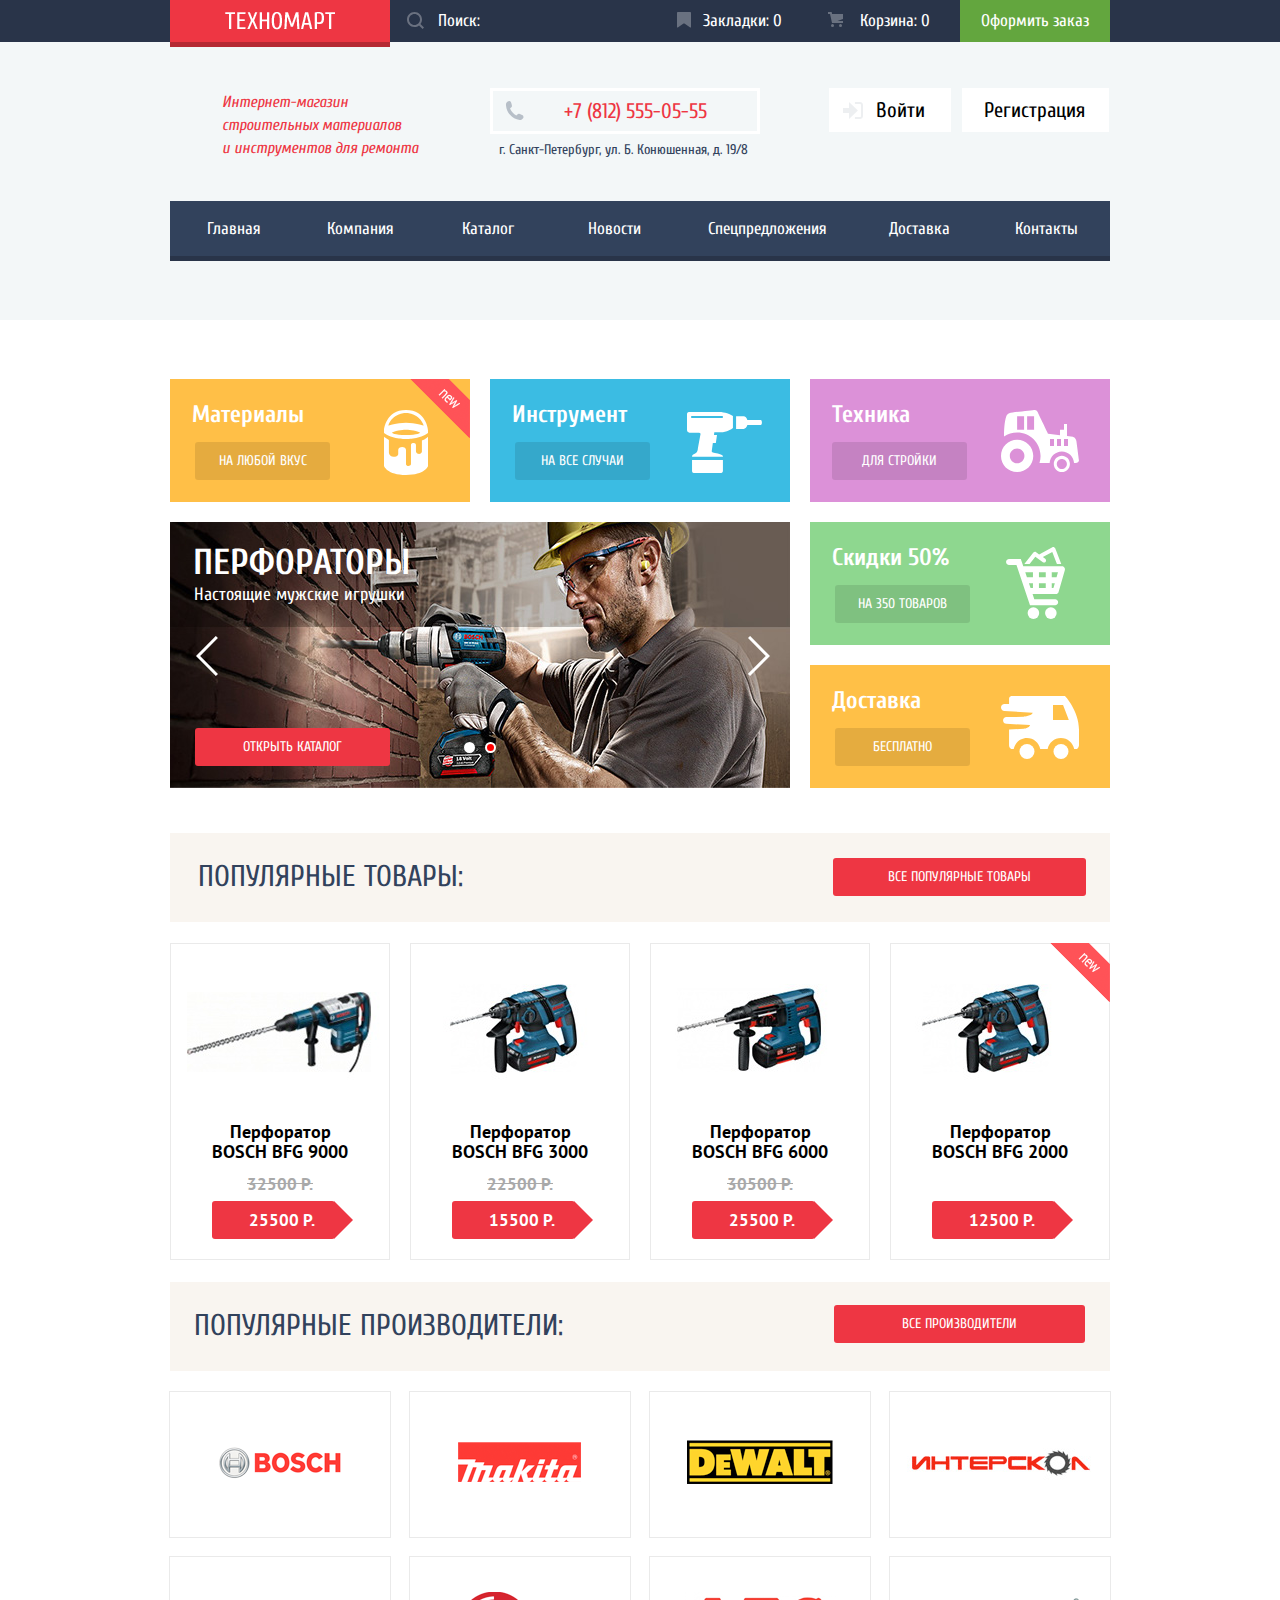
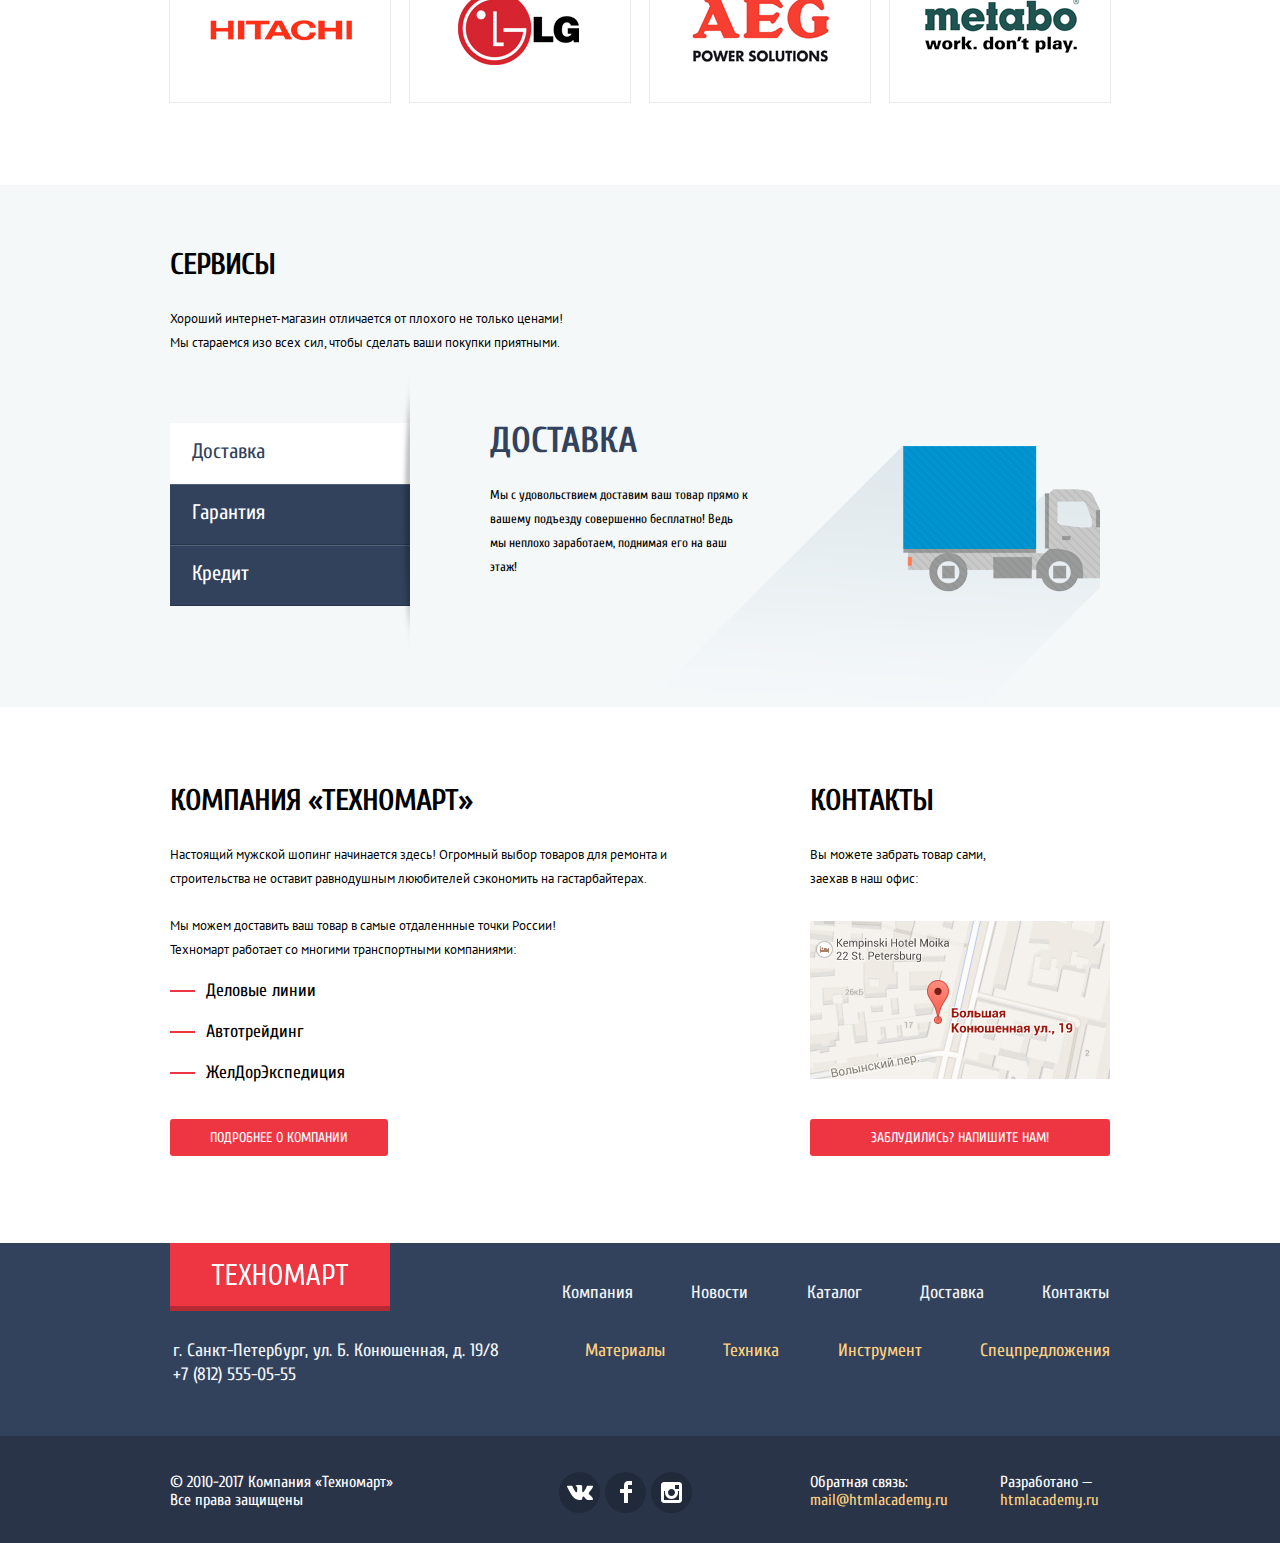
==== commit dcb3e583: "Слайдер и исправление ошибок" ====
--- a/index.html
+++ b/index.html
@@ -6,10 +6,8 @@
   <meta name="format-detection" content="telephone=no">
   <meta http-equiv="X-UA-Compatible" content="ie=edge">
   <link href="https://fonts.googleapis.com/css?family=Cuprum:400,400i,700|PT+Sans:400,700&amp;subset=cyrillic" rel="stylesheet">
-  <!-- <link rel="stylesheet" href="css/normalize.css"> -->
   <link rel="stylesheet" href="css/min.normalize.css">
   <link rel="stylesheet" href="css/style.css">
-  <!-- <link rel="stylesheet" href="css/min.style.css"> -->
   <title>Техномарт</title>
 </head>
 
@@ -20,12 +18,6 @@
       <div class="conteiner">
         <div class="header-logo">
           <img class="logo" src="img/logo.png" width="110" height="18" alt="Техномарт">
-
-
-
-
-
-
 
         </div>
         <form class="search-form" name="search" action="https://echo.htmlacademy.ru" method="get">
@@ -75,7 +67,6 @@
             <h1 class="header-slogan">Интернет-магазин строительных материалов и&nbsp;инструментов для ремонта</h1>
           </div>
           <div class="header-contacts">
-            <!-- x-ms-format-detection="none" Чтобы EDGE не переопределял стили телефона -->
             <p class="header-info-phone">+7 (812) 555-05-55</p>
             <p class="header-info-address">г. Санкт-Петербург, ул. Б. Конюшенная, д. 19/8</p>
           </div>
@@ -142,8 +133,8 @@
           <input class="visually-hidden" type="radio" id="product-2" name="toggle" checked>
 
           <div class="slider-controls">
-            <label for="product-1">Первый</label>
-            <label for="product-2">Второй</label>
+            <label for="product-1" class="btn-nav btn-return"><span class="visually-hidden">Вперед</span></label>
+            <label for="product-2" class="btn-nav btn-next"><span class="visually-hidden">Назад</span></label>
           </div>
 
           <ul class="slider-list">
@@ -151,35 +142,30 @@
             <li class="slider-drill slide" id="slide1">
               <h3 class="promo-name">Перфораторы</h3>
               <p class="promo-description">Настоящие мужские игрушки</p>
-              <img src="img/sliade-2.jpg" width="620" height="266" alt="Каталог перфораторов">
+              <img src="img/sliade-1.jpg" width="620" height="266" alt="Каталог перфораторов">
               <a class="button button-slide" href="#">Открыть каталог</a>
             </li>
 
             <li class="slider-drill slide" id="slide2">
               <h3 class="promo-name">Дрели</h3>
               <p class="promo-description">Соседям на радость!</p>
-              <img src="img/sliade-1.jpg" width="620" height="266" alt="Каталог дрелей">
+              <img src="img/sliade-2.jpg" width="620" height="266" alt="Каталог дрелей">
               <a class="button button-slide" href="catalog.html">Открыть каталог</a>
             </li>
 
           </ul>
-          <button id="arrow-right" class="btn-nav btn-next"><span class="visually-hidden">Вперед</span></button>
-          <button id="arrow-left" class="btn-nav btn-return"><span class="visually-hidden">Назад</span></button>
         </div>
         <!-- END SLIDER -->
 
         <ul class="promo-proposals">
-
           <li class="promo-bid color-green">
             <h3 class="promo-title">Скидки 50%</h3>
             <a class="promo-btn" href="#">На 350 товаров</a>
           </li>
-
           <li class="promo-bid color-lightorange">
             <h3 class="promo-title">Доставка</h3>
             <a class="promo-btn" href="#">Бесплатно</a>
           </li>
-
         </ul>
       </div>
 
@@ -382,13 +368,6 @@
 
         <p>Мы можем доставить ваш товар в самые отдаленнные точки России!<br>
         Техномарт работает со многими транспортными компаниями:
-
-
-
-
-
-
-
         </p>
         <ul class="delivery-list">
           <li>Деловые линии</li>
@@ -415,24 +394,9 @@
         <div class="footer-contacts">
           <div class="logo-footer">
             <img class="logo" src="img/logo-footer.png" width="138" height="21" alt="Техномарт">
-
-
-
-
-
-
-
-          </div>
-          <!-- x-ms-format-detection="none" Чтобы EDGE не переопределял стили телефона -->
+          </div>
           <p class="footer-addres">
             г. Санкт-Петербург, ул. Б. Конюшенная, д. 19/8<br> +7 (812) 555-05-55
-
-
-
-
-
-
-
           </p>
         </div>
 
@@ -543,12 +507,10 @@
         <p class="feedback-item">
           <label for="feedback-name">Ваше имя:</label>
           <input class="feed-name" type="text" id="feedback-name" name="name" placeholder="Имя Фамилия">
-
         </p>
         <p class="feedback-item">
           <label for="feedback-mail">Ваш e-mail:</label>
           <input class="feed-mail" type="email" id="feedback-mail" name="mail" placeholder="email@example.com">
-
         </p>
       </div>
       <p class="feedback-item feedback-center">
@@ -593,8 +555,6 @@
     </div>
   </section>
 
-
-  <!-- <script src="js/script.js"></script> -->
   <script src="js/min.script.js"></script>
 </body>
 
--- a/css/style.css
+++ b/css/style.css
@@ -13,8 +13,8 @@
   background-color: #ffffff;
 }
 
+/*Центровка*/
 .conteiner {
-  /*центровка*/
   width: 940px;
   margin: 0 auto;
 }
@@ -49,13 +49,11 @@
   cursor: pointer;
 }
 
-
 /*Не дает картинкам вываливаться за пределы блока*/
 img {
   max-width: 100%;
   height: auto;
 }
-
 
 /**************** HEADER ****************/
 
@@ -857,12 +855,14 @@
   display: -webkit-box;
   display: -ms-flexbox;
   display: flex;
-      -ms-flex-wrap: wrap;
-          flex-wrap: wrap;
+      flex-wrap: wrap;
+      flex-wrap: wrap;
   min-width: 620px;
   height: 266px;
-  background-color: #A9A4A4;
-  wrap: wrap;
+
+  background-color: #a9a4a4;
+
+  -ms-flex-wrap: wrap;
 }
 
 .slider-list {
@@ -878,21 +878,22 @@
   display: none;
 }
 
-#product-1:checked ~ .slider-list #slide1,
-#product-2:checked ~ .slider-list #slide2 {
+#product-1:checked ~ .slider-list #slide2,
+#product-2:checked ~ .slider-list #slide1 {
   display: block;
 }
 
-#product-1:checked ~ .slider-controls label[for="product-1"],
-#product-2:checked ~ .slider-controls label[for="product-2"] {
+#product-1:checked ~ .slider-controls .btn-next,
+#product-2:checked ~ .slider-controls .btn-return {
   background-color: red;
 }
 
 .slider-controls {
   position: absolute;
   top: 220px;
-  left: 295px;
+  left: 315px;
   z-index: 20;
+
   font-size: 0;
 }
 
@@ -914,12 +915,13 @@
 .btn-nav {
   position: absolute;
   top: 0;
+  z-index: 20;
 
   width: 100px;
   height: 266px;
   margin: 0;
   padding: 0;
-  z-index: 20;
+
   background-color: transparent;
   border: none;
   outline: none;
@@ -929,29 +931,27 @@
   right: 0;
 }
 
-.btn-nav::before {
+.btn-next::before {
   content: "";
   position: absolute;
+  top: -108px;
+  right: -297px;
 
   width: 22px;
   height: 40px;
-}
-
-.btn-nav:focus::before {
-  outline: 2px solid #48a8c0;
-}
-
-.btn-next::before {
-  top: 114px;
-  right: 20px;
 
   background-image: url("../img/svg/icon-right.svg");
   background-repeat: no-repeat;
 }
 
-.btn-return::before {
-  top: 114px;
-  left: 25px;
+.btn-return::after {
+  content: "";
+  position: absolute;
+  top: -108px;
+  left: -291px;
+
+  width: 22px;
+  height: 40px;
 
   background-image: url("../img/svg/icon-left.svg");
   background-repeat: no-repeat;
@@ -992,10 +992,10 @@
 
 .promo-slider .promo-description {
   position: absolute;
-  min-width: 300px;
   top: 61px;
   left: 24px;
 
+  min-width: 300px;
   margin: 0;
 
   font-size: 18px;
@@ -1266,7 +1266,6 @@
   background-position: 50% 50%;
 }
 
-
 .filter-input-checkbox:checked + .filter-checkbox::before {
   width: 27px;
   height: 23px;
@@ -1418,13 +1417,6 @@
   border-bottom-style: solid;
 }
 
-/* .choice-filter:focus {
-  color: #ee3643;
-
-  border: none;
-  cursor: default;
-} */
-
 .sorting-btn .choice-filter {
   margin-left: -23px;
 
@@ -1452,16 +1444,10 @@
   fill: #231f20;
 }
 
-/* .btn-up:focus svg,
-.btn-down:focus svg {
-  fill: #ee3643;
-} */
-
 .sort-active svg,
 .sort-active:hover svg {
   fill: #ee3643;
 }
-
 
 .sorting-btn .choice-filter:hover {
   color: #000000;
@@ -1625,8 +1611,9 @@
 }
 
 .actual-price {
-  position: relative;
-  /*Актуальная цена*/
+  position: relative;++/*Актуальная цена*/
 
   display: block;
   width: 80px;
@@ -1762,8 +1749,6 @@
 }
 
 /* Сетка в каталоге */
-
-
 .card-goods-catalog {
   width: 700px;
   margin: 0;
@@ -2861,16 +2846,6 @@
   background-color: #ffffff;
 }
 
-/* .btn-continue:hover {
-  color: #ffffff;
-  background-color: #bdc6ca;
-}
-
-.btn-continue:active {
-  color: #ffffff;
-  background-color: #ee3643;
-} */
-
 /* MODAL CLOSE */
 
 .modal-close {
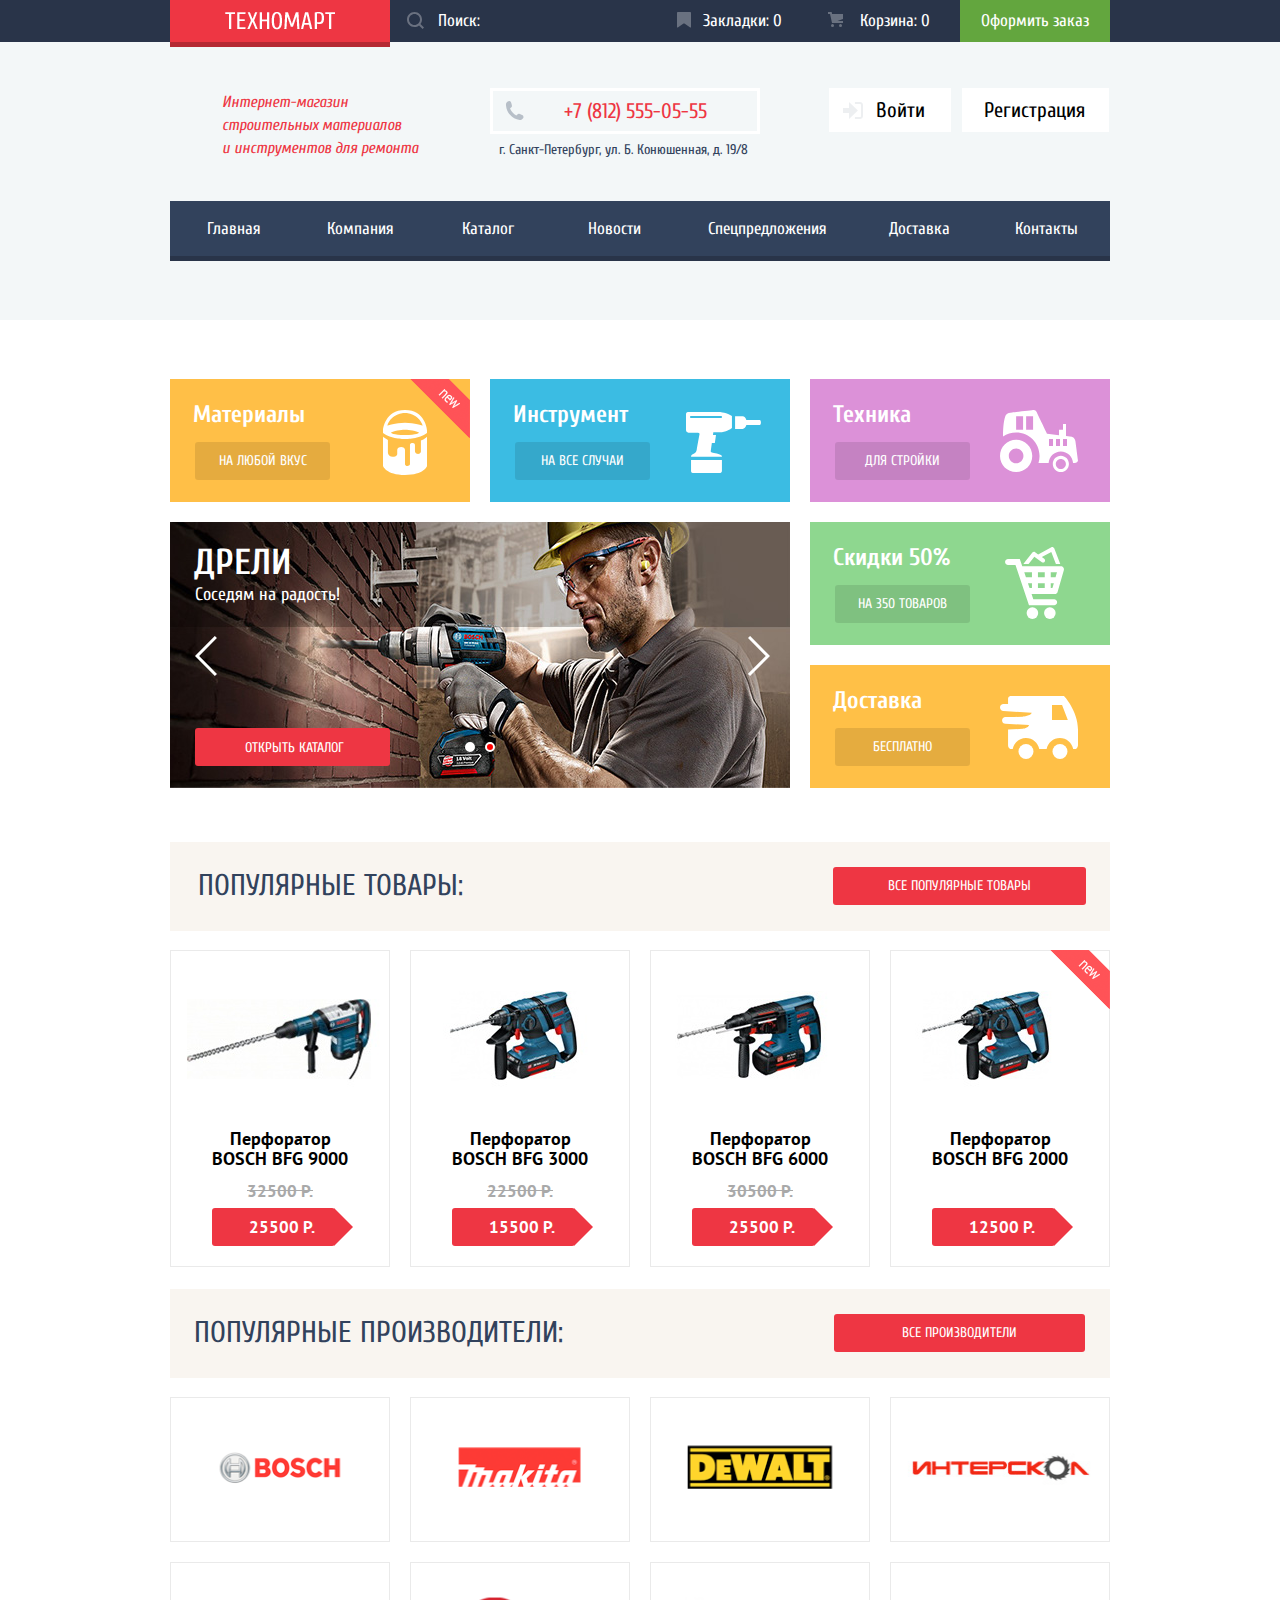
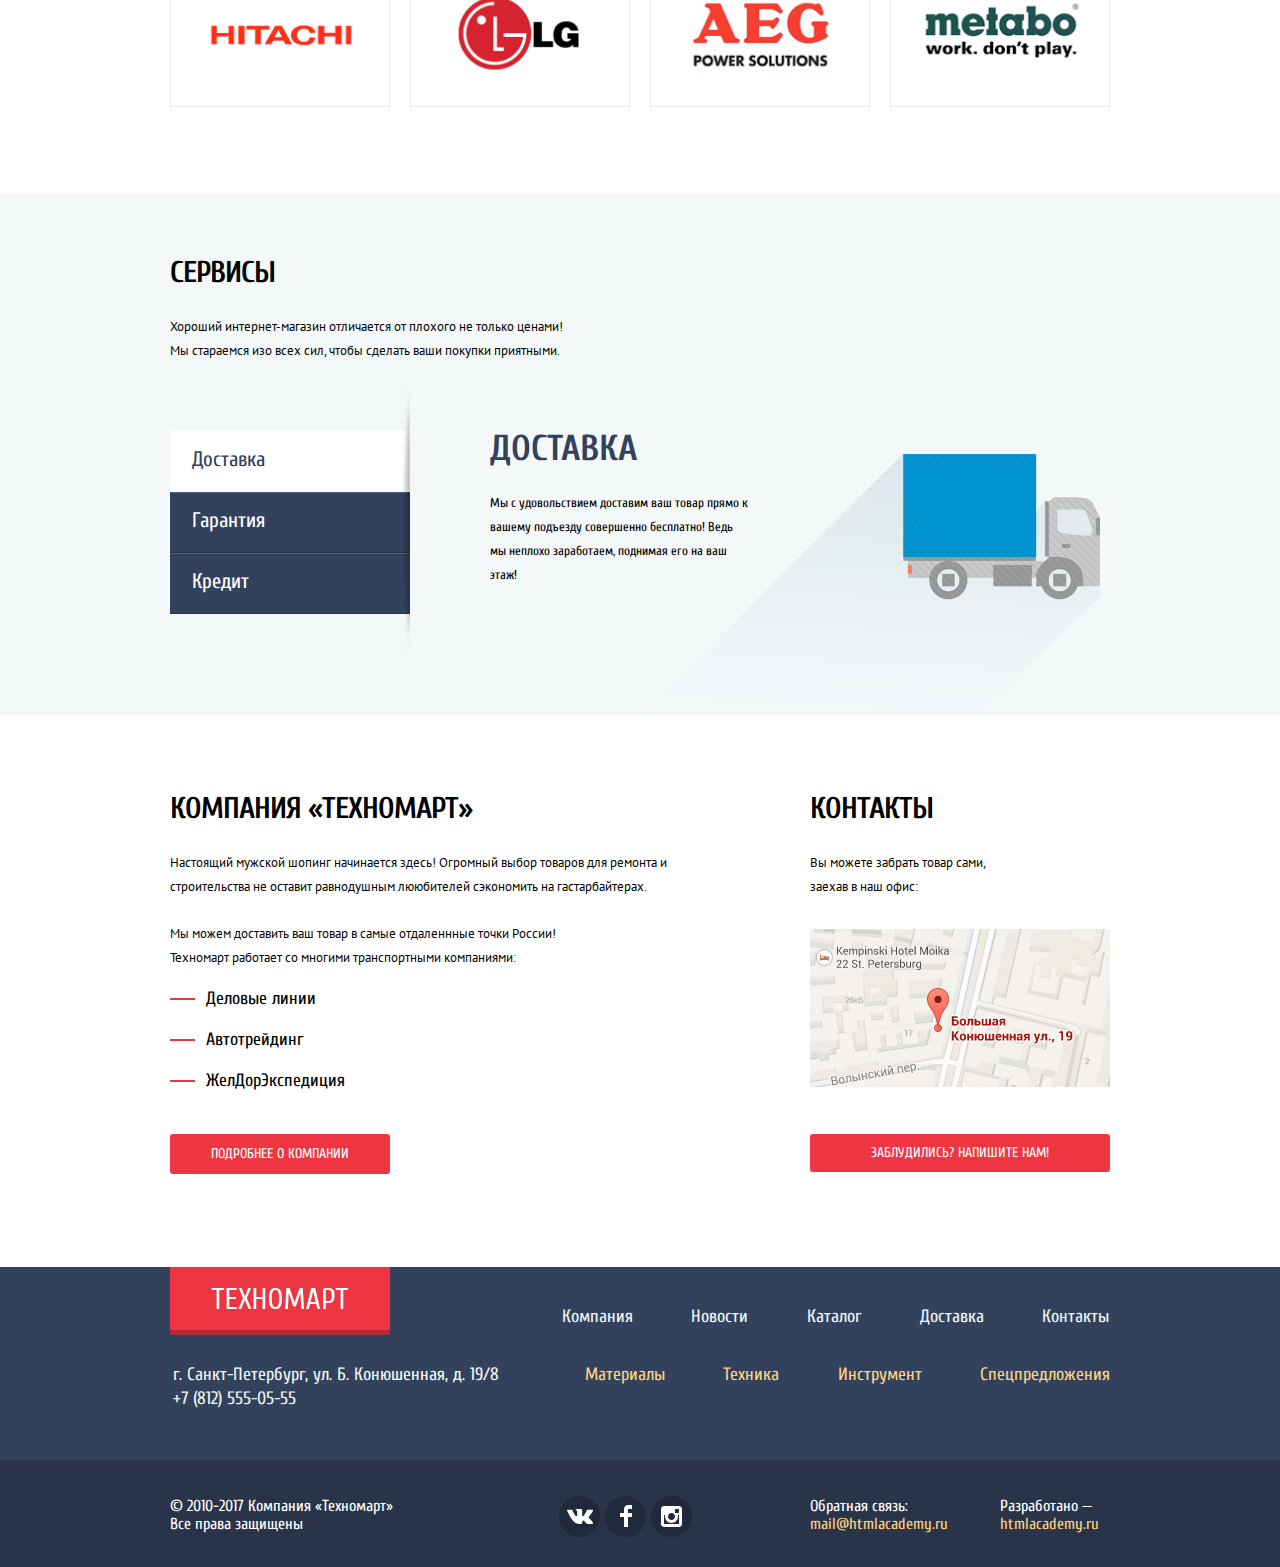
==== commit 1c1c63a0: "Работа над ошибками" ====
--- a/index.html
+++ b/index.html
@@ -5,8 +5,10 @@
   <meta charset="utf-8">
   <meta name="format-detection" content="telephone=no">
   <meta http-equiv="X-UA-Compatible" content="ie=edge">
-  <link href="https://fonts.googleapis.com/css?family=Cuprum:400,400i,700|PT+Sans:400,700&amp;subset=cyrillic" rel="stylesheet">
+  <link href="https://fonts.googleapis.com/css?family=PT+Sans:400,700&amp;subset=cyrillic" rel="stylesheet">
+  <link href="https://fonts.googleapis.com/css?family=Cuprum:400,400i,700&amp;subset=cyrillic" rel="stylesheet">
   <link rel="stylesheet" href="css/min.normalize.css">
+  <!-- <link rel="stylesheet" href="css/min.style.css"> -->
   <link rel="stylesheet" href="css/style.css">
   <title>Техномарт</title>
 </head>
@@ -129,8 +131,8 @@
       <div class="promo-bottom">
 
         <div class="promo-slider">
-          <input class="visually-hidden" type="radio" id="product-1" name="toggle">
-          <input class="visually-hidden" type="radio" id="product-2" name="toggle" checked>
+          <input class="visually-hidden product-1" type="radio" id="product-1" name="toggle">
+          <input class="visually-hidden product-2" type="radio" id="product-2" name="toggle" checked>
 
           <div class="slider-controls">
             <label for="product-1" class="btn-nav btn-return"><span class="visually-hidden">Вперед</span></label>
@@ -139,18 +141,18 @@
 
           <ul class="slider-list">
 
-            <li class="slider-drill slide" id="slide1">
+            <li class="slider-drill slide slide1">
+              <h3 class="promo-name">Дрели</h3>
+              <p class="promo-description">Соседям на радость!</p>
+              <img src="img/sliade-1.jpg" width="620" height="266" alt="Каталог перфораторов">
+              <a class="button button-slide" href="catalog.html">Открыть каталог</a>
+            </li>
+
+            <li class="slider-drill slide slide2">
               <h3 class="promo-name">Перфораторы</h3>
               <p class="promo-description">Настоящие мужские игрушки</p>
-              <img src="img/sliade-1.jpg" width="620" height="266" alt="Каталог перфораторов">
+              <img src="img/sliade-2.jpg" width="620" height="266" alt="Каталог дрелей">
               <a class="button button-slide" href="#">Открыть каталог</a>
-            </li>
-
-            <li class="slider-drill slide" id="slide2">
-              <h3 class="promo-name">Дрели</h3>
-              <p class="promo-description">Соседям на радость!</p>
-              <img src="img/sliade-2.jpg" width="620" height="266" alt="Каталог дрелей">
-              <a class="button button-slide" href="catalog.html">Открыть каталог</a>
             </li>
 
           </ul>
@@ -315,9 +317,9 @@
         <!-- КАРУСЕЛЬ -->
         <div class="carousel">
 
-          <input class="visually-hidden" type="radio" id="products-1" name="toggles" checked>
-          <input class="visually-hidden" type="radio" id="products-2" name="toggles">
-          <input class="visually-hidden" type="radio" id="products-3" name="toggles">
+          <input class="visually-hidden products-1" type="radio" id="products-1" name="toggles" checked>
+          <input class="visually-hidden products-2" type="radio" id="products-2" name="toggles">
+          <input class="visually-hidden products-3" type="radio" id="products-3" name="toggles">
 
           <ul class="service-choice">
             <li>
@@ -333,18 +335,18 @@
 
           <ul class="slider-list">
 
-            <li class="service-slider-card service-delivery" id="slider1">
+            <li class="service-slider-card service-delivery slider1">
               <h3 class="slider-title">Доставка</h3>
               <p>Мы с удовольствием доставим ваш товар прямо к вашему подъезду совершенно бесплатно! Ведь мы неплохо заработаем, поднимая его на ваш этаж!</p>
             </li>
 
-            <li class="service-slider-card service-warranty" id="slider2">
+            <li class="service-slider-card service-warranty slider2">
               <h3 class="slider-title">Гарантия</h3>
               <p>Если купленный у нас товар поломается или заискрит, а также в случае пожара, спровоцированного его возгаранием, вы всегда можете быть уверены в нашей гарантии. Мы обменяем сгоревший товар на новый.</p>
               <p>Дом уже восстановите как-нибудь сами.</p>
             </li>
 
-            <li class="service-slider-card service-credit" id="slider3">
+            <li class="service-slider-card service-credit slider3">
               <h3 class="slider-title">Кредит</h3>
               <p>Залезть в долговую яму стало проще!<br>
                  Кредитные консультанты придут вам на помощь.</p>
@@ -528,7 +530,7 @@
   <!-- Модальное окно карты -->
   <section class="map-window">
     <h2 class="visually-hidden">Наше местоположение на карте</h2>
-    <iframe src="https://www.google.com/maps/embed?pb=!1m18!1m12!1m3!1d706.6082937324176!2d30.320744431420955!3d59.93894417302809!2m3!1f0!2f0!3f0!3m2!1i1024!2i768!4f13.1!3m3!1m2!1s0x4696310fca5ba729%3A0xea9c53d4493c879f!2z0JHQvtC70YzRiNCw0Y8g0JrQvtC90Y7RiNC10L3QvdCw0Y8g0YPQuy4sIDE5LCDQodCw0L3QutGCLdCf0LXRgtC10YDQsdGD0YDQsywgMTkxMTg2!5e0!3m2!1sru!2sru!4v1537223868804" width="940" height="446" frameborder="0" style="border:0" allowfullscreen></iframe>
+    <iframe src="https://www.google.com/maps/embed?pb=!1m18!1m12!1m3!1d706.6082937324176!2d30.320744431420955!3d59.93894417302809!2m3!1f0!2f0!3f0!3m2!1i1024!2i768!4f13.1!3m3!1m2!1s0x4696310fca5ba729%3A0xea9c53d4493c879f!2z0JHQvtC70YzRiNCw0Y8g0JrQvtC90Y7RiNC10L3QvdCw0Y8g0YPQuy4sIDE5LCDQodCw0L3QutGCLdCf0LXRgtC10YDQsdGD0YDQsywgMTkxMTg2!5e0!3m2!1sru!2sru!4v1537223868804" width="940" height="446" style="border:0" allowfullscreen></iframe>
     <img src="img/map-big.jpg" width="940" height="446" alt="г.Санкт-Петербург,
         ул. Б.Конюшенная, д.19/8">
     <button class="modal-close">
--- a/css/min.style.css
+++ b/css/min.style.css
@@ -0,0 +1 @@
+@-webkit-keyframes output{0%{-webkit-transform:translateX(-1500px);transform:translateX(-1500px)}to{-webkit-transform:translateX(0);transform:translateX(0)}}@keyframes output{0%{-webkit-transform:translateX(-1500px);transform:translateX(-1500px)}to{-webkit-transform:translateX(0);transform:translateX(0)}}@-webkit-keyframes outputmap{0%{-webkit-transform:translateY(2100px);transform:translateY(2100px)}to{-webkit-transform:translateY(0);transform:translateY(0)}}@keyframes outputmap{0%{-webkit-transform:translateY(2100px);transform:translateY(2100px)}to{-webkit-transform:translateY(0);transform:translateY(0)}}@-webkit-keyframes shake{0%,to{-webkit-transform:translateX(0);transform:translateX(0)}10%,30%,50%,70%,90%{-webkit-transform:translateX(-10px);transform:translateX(-10px)}20%,40%,60%,80%{-webkit-transform:translateX(10px);transform:translateX(10px)}}@-webkit-keyframes error{0%,to{-webkit-transform:translateY(0);transform:translateY(0)}10%,30%,50%,70%,90%{-webkit-transform:translateY(-10px);transform:translateY(-10px)}20%,40%,60%,80%{-webkit-transform:translateY(10px);transform:translateY(10px)}}@keyframes error{0%,to{-webkit-transform:translateY(0);transform:translateY(0)}10%,30%,50%,70%,90%{-webkit-transform:translateY(-10px);transform:translateY(-10px)}20%,40%,60%,80%{-webkit-transform:translateY(10px);transform:translateY(10px)}}body{min-width:960px;margin:0;padding:0;font-weight:400;font-size:13px;line-height:24px;font-family:"Cuprum",Arial,sans-serif;color:#000;background-color:#fff}.conteiner{width:940px;margin:0 auto}.visually-hidden{position:absolute;width:1px;height:1px;margin:-1px;padding:0;overflow:hidden;border:0;clip:rect(0 0 0 0)}.button{padding:10px 30px;font-size:14px;line-height:18px;color:#fff;text-transform:uppercase;text-decoration:none;background-color:#ee3643;border-radius:3px;cursor:pointer}img{max-width:100%;height:auto}.page-header{margin-bottom:59px}.page-header,.page-header-catalog{min-height:320px;color:#000;background-color:#f3f7f8}.page-header-top{height:42px;margin-bottom:46px;background-color:#293449}.page-header-top .conteiner{display:-webkit-box;display:-ms-flexbox;display:flex}.header-logo .logo{padding:12px 55px;background-color:#ee3643;border-bottom:5px solid #b52933}.header-logo .logo:hover{background-color:#ca2c37;border-color:#9a212a}.header-logo .logo:active{background-color:#ba2732;border-color:#8e1e26}.basket,.bookmarks,.goods-section,.search-form{position:relative}.search-form .form-search{-webkit-box-sizing:border-box;box-sizing:border-box;width:270px;min-height:42px;padding-left:48px;font-size:17px;line-height:18px;color:#fff;background-color:transparent;border:0}.icon-search path{width:17px;height:17px;padding:0}.form-search:hover,.form-search:hover+.icon-search path,.icon-search:hover path{background-color:#212a3a;fill:#fff}.form-search:focus+.icon-search path{fill:#ee3643}.basket svg,.bookmarks svg{position:absolute;top:12px;left:17px}.basket svg{left:18px}.basket:hover circle,.basket:hover polygon,.bookmarks:hover path{fill:#fff}.basket:active circle,.basket:active polygon,.bookmarks:active path{fill:rgba(255,255,255,.5)}.basket:hover,.bookmarks:hover{background-color:#212a3a}.basket-in{background-color:#ee3643}.basket-in:hover{background-color:#d54751}.search-form .form-search:focus{-webkit-box-sizing:border-box;box-sizing:border-box;font-size:17px;line-height:18px;color:#000;background-color:#fff}.search-form .form-search::-webkit-input-placeholder{font-size:17px;line-height:18px;color:#fff}.search-form .form-search:-ms-input-placeholder,.search-form .form-search::-ms-input-placeholder{font-size:17px;line-height:18px;color:#fff}.search-form .form-search::placeholder{font-size:17px;line-height:18px;color:#fff}.search-form .icon-search{position:absolute;top:12px;left:17px;padding:0;background-color:transparent;border:0}.icon-form{width:17px;height:17px;outline:0;fill:#6a7180}.goods-section{display:-webkit-box;display:-ms-flexbox;display:flex;justify-content:space-between;width:450px;margin:0;padding:0;list-style:none;-webkit-box-pack:justify;-ms-flex-pack:justify}.goods-section li{width:150px;padding:0;text-align:center}.goods-section a{display:block;padding:12px;font-size:17px;line-height:18px;text-align:center;color:#fff}.goods-section .bookmarks{padding-right:10px;padding-left:25px}.goods-section .basket{padding-right:10px;padding-left:30px}.basket:active,.bookmarks:active{color:rgba(255,255,255,.6);background-color:#161d29}.basket-in:active{background-color:#dc2935}.ordering{background-color:#63a63e}.ordering:hover{background-color:#5fbb2d}.ordering:active{color:rgba(255,255,255,.5);background-color:#518534}.header-info{display:-webkit-box;display:-ms-flexbox;display:flex;justify-content:space-between;align-items:flex-start;margin-bottom:39px;-webkit-box-align:start;-webkit-box-pack:justify;-ms-flex-align:start;-ms-flex-pack:justify}.slogan{width:313px}.header-slogan{width:200px;margin:0;padding-top:3px;padding-left:52px;font-weight:400;font-size:16px;line-height:23px;color:#ee3643;font-style:italic}.header-contacts{position:relative;width:313px;padding-left:10px}.header-info-phone{display:inline-block;margin:0 0 4px;padding:10px 50px 9px 71px;font-size:21px;line-height:21px;vertical-align:middle;text-align:center;color:#ee3643;border:3px solid #fff}.header-info-phone::before{content:"";position:absolute;top:13px;left:25px;width:19px;height:19px;background-image:url(../img/svg/icon-phone.svg);background-repeat:no-repeat;background-position:0 0;background-size:19px 19px}.header-info-address{margin:0;padding-left:9px;font-size:14px;color:#32425c}.header-join{-webkit-box-sizing:border-box;box-sizing:border-box;width:313px;padding-top:12px;padding-left:29px}.header-btn{font-size:21px;line-height:21px;color:#000;text-decoration:none;background-color:#fff;border:0}.enter{margin-right:8px;padding:10px 26px 10px 47px;position:relative}.enter svg,.user-name svg{position:absolute;top:14px;left:14px}.enter:hover path,.enter:hover polygon,.user-name:hover svg path{fill:#32425c}.enter:active path,.enter:active polygon{fill:rgba(195,203,210,.3)}.registration{padding:10px 24px 10px 22px}.header-btn:hover{color:#ee3643}.header-btn:active,.header-user .user-name:active{color:rgba(0,0,0,.3)}.user{position:relative}.header-user{width:299px;margin-top:12px;margin-left:14px}.goods-section a,.header-user a{text-decoration:none}.header-user .user-name{position:relative;-webkit-box-sizing:border-box;box-sizing:border-box;padding:10px 67px 10px 43px;font-size:21px;line-height:21px;color:#000;background-color:#fff}.user-name svg{top:13px;left:10px}.user-name:active svg path{fill:#c5c5c5}.btn-logout{position:absolute;top:-17px;right:3px;display:block;padding:14px 10px 10px;background-color:transparent;border:0}.btn-logout svg:hover path,.btn-logout svg:hover polygon{cursor:pointer;fill:#32425c}.btn-logout svg:active path,.btn-logout svg:active polygon{cursor:pointer;fill:#c5c5c5}.header-user .my-order,.header-user .personal-area{position:relative;display:inline-block;margin-top:15px;font-size:16px;line-height:18px;vertical-align:middle;color:#32425c;border-bottom:1px solid #32425c}.my-order{margin-right:30px;margin-left:14px}.personal-area::before{content:"";position:absolute;top:8px;left:-18px;width:2px;height:2px;background-color:#000;border:1px solid #000;border-radius:50%}.header-user .my-order:hover,.header-user .personal-area:hover{color:#ee3643;border-color:#ee3643}.header-user .my-order:active,.header-user .personal-area:active{color:rgba(50,66,92,.3);border-color:rgba(50,66,92,.3)}.main-menu .navigation{display:-webkit-box;display:-ms-flexbox;display:flex;flex-wrap:wrap;justify-content:space-between;align-content:stretch;width:940px;margin:0;padding-left:0;list-style:none;-webkit-box-pack:justify;-ms-flex-line-pack:stretch;-ms-flex-pack:justify;-ms-flex-wrap:wrap}.navigation li{flex-grow:1;flex-shrink:0;min-width:127px;-webkit-box-flex:1;-ms-flex-negative:0;-ms-flex-positive:1}.main-menu .main-nav{display:block;padding:19px;font-size:17px;line-height:17px;text-align:center;color:#fff;text-decoration:none;background-color:#32425c;border-bottom:5px solid #293449}.main-menu .main-nav:hover,.service-choice label:hover{background-color:#293449}.main-menu .main-nav:active{color:rgba(255,255,255,.5);background-color:#1d2739;border-color:#1d2739}.breadcrumbs{position:relative;display:-webkit-box;display:-ms-flexbox;display:flex;justify-content:space-between;align-items:baseline;width:355px;margin:18px 0 0;padding:0;list-style:none;-webkit-box-align:baseline;-webkit-box-pack:justify;-ms-flex-align:baseline;-ms-flex-pack:justify}.breadcrumbs-current,.breadcrumbs-way{margin-left:11px;font-size:13px;line-height:18px;font-family:"PT Sans",Arial,sans-serif;color:#000;text-transform:uppercase;text-decoration:none}.breadcrumbs-current{cursor:default}.breadcrumbs-home::after,.breadcrumbs-way::before{content:"";position:absolute;top:5px;width:15px;height:15px;background-repeat:no-repeat}.breadcrumbs-home::after{left:-2px;margin-right:5px;background-image:url(../img/svg/icon-home.svg)}.breadcrumbs li{position:relative}.breadcrumbs-way::before{right:-33px;background-image:url(../img/svg/icon-right-small.svg);cursor:default}.promo-top{margin-bottom:45px}.promo-card,.promo-proposals{list-style:none}.promo-card{display:-webkit-box;display:-ms-flexbox;display:flex;justify-content:space-between;width:940px;margin:0 0 20px;padding:0;-webkit-box-pack:justify;-ms-flex-pack:justify}.promo-bid,.promo-data{position:relative;-webkit-box-sizing:border-box;box-sizing:border-box;width:300px;height:123px}.promo-bid::after,.promo-data::after{content:"";position:absolute;top:25px;right:20px;width:90px;height:90px;background-repeat:no-repeat}.color-orange{background-color:#ffbf47}.color-orange::after{background-image:url(../img/svg/icon-1.svg);background-position:24px 6px}.color-blue{background-color:#3bbce3}.color-blue::after{background-image:url(../img/svg/icon-2.svg);background-position:7px 8px}.color-purple{background-color:#dc91d8}.color-purple::after{background-image:url(../img/svg/icon-3.svg);background-position:1px 6px}.color-green{background-color:#8ed78f}.color-green::after{background-image:url(../img/svg/icon-4.svg);background-position:6px 0}.color-lightorange{background-color:#ffc047}.color-lightorange::after{background-image:url(../img/svg/icon-5.svg);background-position:1px 6px}.promo-btn,.promo-title{position:absolute;margin:0;color:#fff}.promo-title{font-weight:700;top:21px;left:22px;font-size:24px;line-height:30px}.promo-btn{top:63px;left:25px;display:block;-webkit-box-sizing:border-box;box-sizing:border-box;width:135px;padding-top:10px;padding-bottom:10px;font-size:14px;line-height:18px;text-align:center;text-transform:uppercase;text-decoration:none;background-color:rgba(0,0,0,.1);border-radius:3px}.color-purple .promo-btn{left:22px}.promo-btn:focus,.promo-btn:hover{background-color:rgba(0,0,0,.2)}.promo-btn:active{background-color:rgba(0,0,0,.3)}.promo-slider{position:relative;display:-webkit-box;display:-ms-flexbox;display:flex;flex-wrap:wrap;min-width:620px;height:266px;background-color:#a9a4a4;-ms-flex-wrap:wrap}.slider-list{margin:0;padding:0;list-style:none}.slide{position:relative;display:none}.product-1:checked~.slider-list .slide2,.product-2:checked~.slider-list .slide1{display:block}.product-1:checked~.slider-controls .btn-next,.product-2:checked~.slider-controls .btn-return{background-color:red}.btn-nav,.slider-controls{position:absolute;z-index:20}.slider-controls{left:315px;font-size:0;top:220px}.slider-controls label{display:inline-block;width:7px;height:7px;margin-right:10px;vertical-align:top;background-color:#fff;border:2px solid #fff;border-radius:50%;cursor:pointer}.btn-nav{top:0;width:100px;height:266px;margin:0;padding:0;background-color:transparent;border:0;outline:0}.btn-next{right:0}.btn-next::before,.btn-return::after{content:"";position:absolute;top:-108px;width:22px;height:40px;background-repeat:no-repeat}.btn-next::before{right:-297px;background-image:url(../img/svg/icon-right.svg)}.btn-return::after{left:-291px;background-image:url(../img/svg/icon-left.svg)}.promo-bottom{display:-webkit-box;display:-ms-flexbox;display:flex;justify-content:space-between;-webkit-box-pack:justify;-ms-flex-pack:justify}.promo-proposals{margin:0;padding:0}.color-green{margin-bottom:20px}.promo-slider .promo-name{position:absolute;top:23px;left:23px;margin:0;font-weight:700;font-size:36px;line-height:36px;color:#fff;text-transform:uppercase}.promo-slider .promo-description{position:absolute;top:61px;left:24px;min-width:300px;margin:0;font-size:18px;line-height:24px;color:#fff}.button-slide{position:absolute;bottom:30px;left:25px;z-index:50;padding:10px 48px}.button:hover{background-color:#ca2c37}.button:active{background-color:#ba2732}.perforator-block{margin-top:18px;margin-bottom:21px;padding:29px;font-weight:400;font-size:30px;line-height:30px;color:#32425c;text-transform:uppercase;letter-spacing:-.5px;background-color:#f2f6f8}.goods-column{display:-webkit-box;display:-ms-flexbox;display:flex;justify-content:space-between;width:940px;-webkit-box-pack:justify;-ms-flex-pack:justify}.filter{width:220px}.filter-goods{width:700px}.filter fieldset,.filter-block{font-family:"PT Sans",Arial,sans-serif}.filter-block{-webkit-box-sizing:border-box;box-sizing:border-box;width:220px;font-weight:400;font-size:13px;line-height:18px;color:#000;text-transform:uppercase;background-color:#f7f3ec;border-radius:3px;margin:0 0 10px;padding:10px 10px 10px 19px}.filter fieldset{margin:0 0 16px;padding:0;border:0;border-bottom:2px solid #e5e5e5}.filter fieldset:last-of-type{margin-top:18px;border:0}.filter legend{margin-bottom:14px;font-weight:700;font-size:17px;line-height:30px;color:#000;text-transform:uppercase}.price-filter-column{position:relative;display:-webkit-box;display:-ms-flexbox;display:flex;flex-wrap:wrap;justify-content:space-between;width:220px;-webkit-box-pack:justify;-ms-flex-pack:justify;-ms-flex-wrap:wrap}.filter-range{position:absolute;top:-15px;left:0}.multiple-rage{position:relative;-webkit-box-sizing:border-box;box-sizing:border-box;width:220px;margin-bottom:10px;padding:40px;background-color:#f7f3ec;border-bottom-right-radius:3px;border-bottom-left-radius:3px}.range,.range::after{position:absolute;top:54px;left:20px;width:180px;height:2px;background-color:#d7dcde}.range::after{content:"";top:0;width:120px;background-color:#00ca74}.ring-range-left::before,.ring-range-right::before{content:"";position:absolute;top:-10px;-webkit-box-sizing:border-box;box-sizing:border-box;width:20px;height:20px;margin:0;padding:0;background-color:#ababab;border:8px solid #fff;border-radius:50%;-webkit-box-shadow:0 2px 5px 0 rgba(0,0,0,.2);box-shadow:0 2px 5px 0 rgba(0,0,0,.2)}.ring-range-left::before{left:0}.ring-range-right::before{left:140px}.filter-price-max,.filter-price-min{position:relative;-webkit-box-sizing:border-box;box-sizing:border-box;width:95px;margin-bottom:22px;padding:10px;font-weight:400;font-size:17px;line-height:18px;font-family:"PT Sans",Arial,sans-serif;text-align:center;color:#000;text-transform:uppercase;background-color:#f7f3ec;border:0;border-radius:3px}.price-filter-column .filter-item:last-child::before{content:"";position:absolute;bottom:42px;left:106px;width:9px;height:1px;background-color:#000}.manufacturer-filter .filter-row,.power-filter .filter-row{margin:0;padding-left:34px;list-style:none}.manufacturer-filter .filter-item,.power-filter .filter-item{margin-bottom:16px}.manufacturer-filter label,.power-filter label{position:relative;font-weight:400;font-size:15px;line-height:20px;font-family:"PT Sans",Arial,sans-serif;color:#000;text-transform:uppercase}.filter-checkbox::before{content:"";position:absolute;top:-1px;left:-34px;width:23px;height:23px;background-image:url(../img/svg/checkbox-off.svg);background-repeat:no-repeat;background-position:50% 50%}.filter-input-checkbox:checked+.filter-checkbox::before{width:27px;height:23px;background-image:url(../img/svg/checkbox-on.svg);background-repeat:no-repeat;background-position:50% 50%}.filter-manufacturers .power-filter{margin-bottom:59px}.filter-radio::before{content:"";position:absolute;top:-3px;left:-35px;width:25px;height:25px;background-image:url(../img/svg/radio-off.svg);background-repeat:no-repeat;background-position:50% 50%}.filter-input-radio:checked+.filter-radio::before{background-image:url(../img/svg/radio-on.svg);background-repeat:no-repeat;background-position:50% 50%}.filter-manufacturers .btn-filter{padding:9px 39px 9px 38px;font-weight:400;font-size:13px;line-height:18px;font-family:"PT Sans",Arial,sans-serif;color:#000;text-transform:uppercase;background-color:transparent;border:1px solid #e5e5e5;border-radius:3px;cursor:pointer}.filter-manufacturers .btn-filter:hover{border-color:#bdc6ca;outline:0}.filter-manufacturers .btn-filter:active{border-color:#ee3643}.filter-goods .sort,.filter-goods .sorting,.filter-goods .sorting-btn{display:-webkit-box;display:-ms-flexbox;display:flex;align-items:baseline;-webkit-box-align:baseline;-ms-flex-align:baseline}.filter-goods .sort{justify-content:space-between;margin-bottom:20px;background-color:#f7f3ec;border-radius:3px;-webkit-box-pack:justify;-ms-flex-pack:justify}.filter-sort,.sorting a{font-weight:400;font-size:13px;font-family:"PT Sans",Arial,sans-serif;text-transform:uppercase}.filter-sort{margin-right:140px;padding-top:10px;padding-bottom:10px;padding-left:19px;line-height:18px;color:#000}.filter-goods .sorting,.filter-goods .sorting-btn{padding:0;list-style:none}.filter-goods .sorting-btn{margin:0}.filter-goods .sorting{justify-content:space-between;width:370px;margin:0 53px 0 0;-webkit-box-pack:justify;-ms-flex-pack:justify}.filter-goods .sorting-btn{justify-content:space-around;width:75px;-ms-flex-pack:distribute}.sorting li{width:130px}.sorting a{display:inline;color:rgba(0,0,0,.3);text-decoration:none;border-bottom:1px dotted #ee3643}.sorting .sorting-item:first-child{margin-right:-7px}.choice-filter:hover{color:#000;border-bottom-style:solid}.sorting-btn .choice-filter{margin-left:-23px;font-size:0;border:0}.btn-down svg,.btn-up svg{width:11px;height:10px;cursor:pointer;fill:#c5c5c5}.btn-up svg{margin-right:20px}.btn-down:hover svg,.btn-up:hover svg{fill:#231f20}.sort-active svg,.sort-active:hover svg{fill:#ee3643}.sorting-btn .choice-filter:hover{color:#000;border:0}.sorting-item .sort-active{color:#ee3643;border:0;cursor:default}.sorting-item .sort-active:hover{color:#ee3643;border:0}.header-goods,.header-manufacturers{position:relative;margin-top:2px;margin-bottom:21px}.manufacturers .title-block,.popular-goods .title-block{margin:0;font-weight:400;font-size:30px;line-height:30px;color:#32425c;text-transform:uppercase;background-color:#f9f5f0;padding-top:29px;padding-bottom:30px;padding-left:28px}.manufacturers .title-block{padding-left:24px}.button-popular{position:absolute;top:25px;right:24px;padding:10px 55px}.button-manufacturers{position:absolute;top:23px;right:25px;padding:10px 68px}.card-product,.cards-manufacturers{list-style:none}.conteiner-card-product{width:940px;margin:0;padding:0}.card-product{display:-webkit-box;display:-ms-flexbox;display:flex;flex-wrap:wrap;width:960px;margin:0 0 0 -20px;padding:0;-ms-flex-wrap:wrap}.card{position:relative;width:218px;margin-bottom:20px;font-weight:700;font-family:"PT Sans",Arial,sans-serif;text-align:center;border:1px solid #eaeaea}.card-product .card{margin-left:20px}.card:focus,.card:hover{border-color:transparent;-webkit-box-shadow:0 10px 30px 0 rgba(41,52,73,.5),0 9px 10px 0 rgba(41,52,73,.5);box-shadow:0 10px 30px 0 rgba(41,52,73,.5),0 9px 10px 0 rgba(41,52,73,.5)}.card img{width:218px;height:168px}.card .name-goods,.old-price{display:inline-block;vertical-align:middle}.card .name-goods{width:160px;margin-top:2px;margin-bottom:10px;padding:0 25px;min-height:40px;font-size:18px;line-height:20px;color:#000;text-decoration:none}.old-price{min-height:20px;font-size:17px;line-height:18px;color:#a9a9a9;text-decoration:line-through;cursor:default}.hidden-price{visibility:hidden}.actual-price{position:relative;display:block;width:80px;margin-top:5px;margin-bottom:20px;margin-left:41px;padding:10px 13px 10px 30px;font-size:17px;line-height:18px;color:#fff;background-color:#ee3643;border-radius:3px;cursor:default}.actual-price::after{content:"";position:absolute;top:0;right:-37px;width:0;height:0;border:19px solid #fff;border-left-color:#ee3643}.new{position:absolute;top:-1px;right:-1px;z-index:15;width:60px;height:60px;font-size:0;background:url(../img/new-flag.png);background-repeat:no-repeat;background-position:0 0}.new-promo{top:0;right:0}.prompting{position:absolute;top:0;left:0;z-index:10;display:none;width:218px;height:88px;padding:40px 0;background-color:rgba(255,255,255,.9)}.card:hover .prompting,.prompting a{display:block}.prompting a{width:129px;margin:2px auto 12px;padding:7px 0;font-size:14px;line-height:18px;font-family:"Cuprum",Arial,sans-serif;text-transform:uppercase;text-decoration:none}.prompting .btn-buy{padding:11px 2px 5px 6px;color:#fff;background-color:#63a63e;border-radius:3px;-webkit-box-shadow:0 3px 0 0 #367315;box-shadow:0 3px 0 0 #367315}.prompting .btn-buy:focus,.prompting .btn-buy:hover{background-color:#5fbb2d}.prompting .btn-buy:active{background-color:#518534}.prompting .btn-basket{padding:9px 0 5px;color:#32425c;border:3px solid #63a63e;border-radius:3px}.prompting .btn-basket:focus,.prompting .btn-basket:hover{color:#32425c;border-color:#32425c;outline:0}.prompting .btn-basket:active{color:rgba(50,66,92,.3);border-color:rgba(50,66,92,.3)}.card-goods-catalog{width:700px;margin:0;padding:0}.product-column{display:-webkit-box;display:-ms-flexbox;display:flex;flex-wrap:wrap;width:720px;margin-right:0;margin-left:-20px;padding:0;list-style:none;-ms-flex-wrap:wrap}.cards-manufacturers li,.product-column .card{margin-bottom:20px;margin-left:20px}.manufacturers{margin-bottom:63px}.conteiner-cards-manufacturers{width:940px;margin:0;padding:0}.cards-manufacturers,.toggle{display:-webkit-box;display:-ms-flexbox;display:flex;padding:0}.cards-manufacturers{flex-wrap:wrap;width:960px;margin-left:-20px;-ms-flex-wrap:wrap}.cards-manufacturers li{-webkit-box-sizing:border-box;box-sizing:border-box;width:220px;height:145px}.cards-manufacturers img{outline:1px solid #eaeaea}.title-manufacturer:hover img{outline:0;-webkit-box-shadow:0 8px 30px 0 rgba(41,52,73,.5);box-shadow:0 8px 30px 0 rgba(41,52,73,.5)}.title-manufacturer:active img{opacity:.3}.toggle{align-items:baseline;margin:33px 0 60px;list-style:none;-webkit-box-align:baseline;-ms-flex-align:baseline}.btn-toggle{text-decoration:none}.btn-toggle,.toggle-current{margin-right:10px;padding:10px 15px;font-weight:400;font-size:13px;line-height:18px;font-family:"PT Sans",Arial,sans-serif;text-transform:uppercase;border:1px solid #e5e5e5;border-radius:3px}.btn-toggle{color:#000}.toggle-current{color:#fff;background-color:#ee3643;cursor:default}.toggle .next{padding:10px 30px}.btn-toggle:focus,.btn-toggle:hover{border-color:#bdc6ca;outline:0}.btn-toggle:active{border-color:#ee3643}.service{min-height:521px;margin-bottom:82px;background-color:#f4f8f9;border-top:1px solid transparent}.service-title{margin:64px 0 27px;font-size:30px;line-height:30px;color:#000;text-transform:uppercase;letter-spacing:-1px}.service-description{width:400px;margin:0 0 68px;font-size:13px;line-height:24px;font-family:"PT Sans",Arial,sans-serif;color:#000}.service-choice{position:relative;display:-webkit-box;display:-ms-flexbox;display:flex;-ms-flex-direction:column;flex-direction:column;width:240px;margin:0;padding:0;list-style:none;-webkit-box-direction:normal;-webkit-box-orient:vertical}.service-choice::after{content:"";position:absolute;top:-47px;right:0;width:10px;height:279px;background-image:url(../img/line-shadow.png);background-repeat:no-repeat}.service-choice label{display:block;-webkit-box-sizing:border-box;box-sizing:border-box;width:240px;padding-top:12px;padding-bottom:17px;padding-left:22px;font-size:21px;line-height:30px;color:#fff;text-decoration:none;background-color:#32425c;border-top:1px solid #4d637b;border-bottom:1px solid #293449}.service-slider-card{display:none}.products-1:checked~.slider-list .service-delivery,.products-2:checked~.slider-list .service-warranty,.products-3:checked~.slider-list .service-credit{display:block}.products-1:checked~.service-choice label[for=products-1],.products-2:checked~.service-choice label[for=products-2],.products-3:checked~.service-choice label[for=products-3]{color:#32425c;background-color:#fff;border-color:#fff}.carousel{display:-webkit-box;display:-ms-flexbox;display:flex;justify-content:space-between;width:940px;-webkit-box-pack:justify;-ms-flex-pack:justify}.service-slider-card{position:relative;z-index:20;width:620px}.service-slider-card::after{content:"";position:absolute;top:0;right:10px;z-index:-1;width:500px;height:300px;background-repeat:no-repeat}.service-delivery::after{background-image:url(../img/delivery.png);background-position:41px 23px}.service-warranty::after{background-image:url(../img/guarantee.png);background-position:41px 0}.service-credit::after{background-image:url(../img/credit.png);background-position:31px 0}.service-delivery p{width:260px;margin:0}.service-warranty p{width:340px;margin:0}.service-credit p{width:260px;margin:0 0 31px}.slider-title{margin:0 0 24px;font-size:36px;line-height:36px;color:#32425c;text-transform:uppercase}.service-slider p{font-size:13px;line-height:24px;color:#000}.btn-credit{padding:10px 35px}.about-us{display:-webkit-box;display:-ms-flexbox;display:flex;justify-content:space-between;-webkit-box-pack:justify;-ms-flex-pack:justify}.company{width:540px}.contacts{width:300px}.title-about{margin:-3px 0 27px;padding:0;font-size:30px;line-height:30px;color:#000;text-transform:uppercase;letter-spacing:-1px}.company p,.contacts p{font-size:13px;line-height:24px;font-family:"PT Sans",Arial,sans-serif}.company p{margin-top:23px}.contacts p{width:195px;margin-bottom:30px}.delivery-list{margin-bottom:41px;padding-left:36px;list-style:none}.delivery-list li{position:relative;margin-top:17px;font-size:18px;line-height:24px}.delivery-list li::before{content:"";position:absolute;top:11px;left:-36px;width:25px;height:2px;background-image:url(../img/line.png);background-repeat:no-repeat;background-position:0 0}.delivery-btn{padding:10px 40px}.contacts img{margin-bottom:39px}.contacts-btn{padding:10px 61px}.drill-presses{min-height:190px;margin:0;padding:0 0 68px;background-color:#f2f6f8;border-top:1px solid transparent}.about-drill{margin-top:64px;font-weight:400;font-size:30px;line-height:30px;color:#000;text-transform:uppercase}.drill-presses p{margin-bottom:0;font-weight:400;font-size:13px;line-height:24px;font-family:"PT Sans",Arial,sans-serif;color:#000}.main-footer{margin-top:93px}.main-footer-catalog{margin-top:0}.footer-top{min-height:193px;background-color:#32425c}.footer-navigation ul,.footer-top-column{display:-webkit-box;display:-ms-flexbox;display:flex}.footer-contacts{width:380px}.footer-navigation{width:560px}.main-footer .logo{padding:21px 41px;background-color:#ee3643;border-bottom:5px solid #b52933}.footer-addres{margin-top:20px;padding-left:3px;font-size:18px;line-height:24px;color:#f1f5f7}.footer-navigation ul{justify-content:space-between;margin:0;list-style:none;-webkit-box-pack:justify;-ms-flex-pack:justify}.footer-navigation .footer-nav-company{width:547px;margin-top:26px;padding:12px}.footer-nav-company li{min-width:50px}.footer-nav-company a{color:#f1f5f7;text-decoration:none}.footer-navigation .footer-nav-goods{margin-top:21px;padding-left:35px}.footer-nav-company a,.footer-nav-goods a{font-size:18px;line-height:24px}.footer-nav-company a:hover{border-bottom:1px solid #f1f5f7}.footer-nav-goods a:hover{border-bottom:1px solid #ffd180}.footer-nav-company a:active{color:rgba(241,245,247,.5);border:0}.footer-nav-goods a:active{color:rgba(255,209,128,.5);border:0}.footer-bottom{min-height:107px;background-color:#293449}.footer-bottom-column{display:-webkit-box;display:-ms-flexbox;display:flex;justify-content:space-between;align-items:center;width:940px;padding-top:21px;-webkit-box-align:center;-webkit-box-pack:justify;-ms-flex-align:center;-ms-flex-pack:justify}.footer-copyright{width:236px;margin:0;font-size:16px;line-height:18px;text-align:left;color:#fff}.footer-social{flex-wrap:wrap;justify-content:space-between;width:138px;margin:0 10px 0 50px;padding:2px 0 0;-webkit-box-pack:justify;-ms-flex-pack:justify;-ms-flex-wrap:wrap}.footer-communication,.footer-social,.footer-social .btn-social{display:-webkit-box;display:-ms-flexbox;display:flex}.footer-social .btn-social{flex-wrap:wrap;align-items:center;height:41px;margin-right:5px;text-decoration:none;background-color:#212a3a;border-radius:50%;-webkit-box-align:center;-ms-flex-align:center;-ms-flex-wrap:wrap;justify-content:center;width:41px;-webkit-box-pack:center;-ms-flex-pack:center}.footer-social .btn-social:active,.footer-social .btn-social:hover{background-color:#ee3643;-webkit-transition:.3s ease;transition:.3s ease}.footer-communication{justify-content:space-between;width:300px;-webkit-box-pack:justify;-ms-flex-pack:justify}.footer-developed,.footer-feedback{display:block;padding:0;font-size:16px;line-height:18px;text-align:left;color:#fff}.footer-developed,.footer-feedback,.form-feedback input{-webkit-box-sizing:border-box;box-sizing:border-box;width:150px}.footer-developed{width:110px;margin-left:10px}.footer-developed a,.footer-feedback a,.footer-nav-goods a{color:#ffd180;text-decoration:none}.footer-developed a:hover,.footer-feedback a:hover{border-bottom:1px solid #ffd180}.footer-developed a:active,.footer-feedback a:active{color:#ee3643;border:0}.feedback-window{position:fixed;bottom:150px;left:50%;z-index:100;display:none;width:620px;margin-left:-310px;background-color:#fff;border-top:5px solid #ee3643;-webkit-box-shadow:0 20px 40px rgba(0,0,0,.7),0 -10px 20px -12px rgba(0,0,0,.7);box-shadow:0 20px 40px rgba(0,0,0,.7),0 -10px 20px -12px rgba(0,0,0,.7)}.feedback-window-show{display:block;-webkit-animation:output .7s;animation:output .7s}.form-colunm{display:-webkit-box;display:-ms-flexbox;display:flex;justify-content:space-between;width:460px;margin:25px auto 0;-webkit-box-pack:justify;-ms-flex-pack:justify}.feedback-item label{display:block;margin-bottom:10px;font-size:18px;line-height:18px;color:#000}.feedback-center{width:460px;margin:0 auto}.form-feedback input{width:220px;padding:10px}.form-feedback input::-webkit-input-placeholder,.form-feedback textarea::-webkit-input-placeholder{font-size:13px;line-height:18px;color:#a9a9a9}.form-feedback input:-ms-input-placeholder,.form-feedback input::-ms-input-placeholder,.form-feedback textarea:-ms-input-placeholder,.form-feedback textarea::-ms-input-placeholder{font-size:13px;line-height:18px;color:#a9a9a9}.form-feedback input::placeholder,.form-feedback textarea::placeholder{font-size:13px;line-height:18px;color:#a9a9a9}.form-feedback textarea{padding-top:5px;padding-left:10px}.form-feedback input,.form-feedback textarea{border:2px solid #dee3e4;border-radius:3px}.form-feedback input:hover,.form-feedback textarea:hover{border-color:#b5b5b5}.form-feedback input:focus,.form-feedback textarea:focus{border-color:#ee3643;outline:0}.feedback-bottom{position:relative;height:112px;margin-top:37px;background-color:#f4f4f4}.button-feedback{position:absolute;top:35px;left:80px;width:460px;margin:0 auto;padding:10px;border:0}.letter-feedback{-webkit-box-sizing:border-box;box-sizing:border-box;width:460px}.modal-error{-webkit-animation:error .8s;animation:error .8s}.map-window{position:fixed;bottom:100px;left:50%;z-index:50;display:none;width:940px;margin-left:-470px;line-height:0;-webkit-box-shadow:0 0 16px 0 rgba(0,0,0,.5);box-shadow:0 0 16px 0 rgba(0,0,0,.5)}.map-window-show{display:block;-webkit-animation:outputmap .7s;animation:outputmap .7s}.map-window img{position:absolute;top:0;left:0;z-index:1;margin:0}.map-window iframe{position:relative;z-index:2;border:0}.modal-add-goods{position:fixed;top:100px;left:50%;z-index:50;display:none;width:620px;margin-left:-310px;background-color:#fff;border-top:5px solid #ee3643;-webkit-box-shadow:0 20px 40px rgba(0,0,0,.5);box-shadow:0 20px 40px rgba(0,0,0,.5)}.modal-add-show{display:block}.add-goods-center{width:460px;margin:0 auto}.add-goods{position:relative;font-size:30px;line-height:30px}.add-goods::before{content:"";position:absolute;top:-20px;left:-112px;width:67px;height:67px;background-image:url(../img/svg/added.svg);background-repeat:no-repeat;background-position:50% 50%}.top-add-goods{-webkit-box-sizing:border-box;box-sizing:border-box;height:170px;padding-top:70px;padding-left:115px}.bottom-add-goods{height:112px;background-color:#f1f1f1;border-top:1px solid transparent}.add-goods-column{display:-webkit-box;display:-ms-flexbox;display:flex;justify-content:space-between;width:460px;margin-top:37px;-webkit-box-pack:justify;-ms-flex-pack:justify}.bottom-add-goods a{width:220px;font-size:14px;line-height:18px;text-align:center;text-transform:uppercase;text-decoration:none;border-radius:3px}.btn-continue,.btn-place-order{padding-top:10px;padding-bottom:10px}.btn-place-order{margin-right:20px;color:#fff;background-color:#ee3643}.btn-continue{color:#000;background-color:#fff}.modal-close{position:absolute;top:7px;right:4px;z-index:20;width:21px;height:21px;background-color:transparent;border:0;cursor:pointer}.modal-close::after,.modal-close::before{content:"";position:absolute;top:9px;left:1px;width:19px;height:3px;background:#ee3643}.modal-close::before{-webkit-transform:rotate(45deg);transform:rotate(45deg)}.modal-close::after{-webkit-transform:rotate(-45deg);transform:rotate(-45deg)}--- a/css/style.css
+++ b/css/style.css
@@ -217,7 +217,6 @@
 
 .search-form .form-search::placeholder {
   font-size: 17px;
-  line-height: 18px;
   color: #ffffff;
 }
 
@@ -707,7 +706,7 @@
 /**************** PROMO BLOCK ****************/
 
 .promo-top {
-  margin-bottom: 45px;
+  margin-bottom: 54px;
 }
 
 .promo-card,
@@ -732,11 +731,7 @@
 .promo-data,
 .promo-bid {
   position: relative;
-
-  -webkit-box-sizing: border-box;
-          box-sizing: border-box;
   width: 300px;
-  height: 123px;
 }
 
 .promo-data::after,
@@ -744,7 +739,7 @@
   content: "";
   position: absolute;
   top: 25px;
-  right: 20px;
+  right: 21px;
 
   width: 90px;
   height: 90px;
@@ -798,11 +793,14 @@
 }
 
 .promo-title {
-  position: absolute;
-  top: 21px;
-  left: 22px;
-
-  margin: 0;
+  display: inline-block;
+  width:170px;
+  margin-top: 21px;
+  margin-left: 23px;
+  margin-right: 5px;
+  margin-bottom: 12px;
+  word-wrap: break-word;
+
 
   font-weight: bold;
   font-size: 24px;
@@ -811,17 +809,19 @@
 }
 
 .promo-btn {
-  position: absolute;
-  top: 63px;
-  left: 25px;
-
-  display: block;
+
+  display: inline-block;
   -webkit-box-sizing: border-box;
           box-sizing: border-box;
+
+  margin-left: 25px;
+  margin-bottom: 22px;
   width: 135px;
-  margin: 0;
+
   padding-top: 10px;
   padding-bottom: 10px;
+  /* padding-left: 10px;
+  padding-right: 10px; */
 
   font-size: 14px;
   line-height: 18px;
@@ -878,13 +878,13 @@
   display: none;
 }
 
-#product-1:checked ~ .slider-list #slide2,
-#product-2:checked ~ .slider-list #slide1 {
+.product-1:checked ~ .slider-list .slide2,
+.product-2:checked ~ .slider-list .slide1 {
   display: block;
 }
 
-#product-1:checked ~ .slider-controls .btn-next,
-#product-2:checked ~ .slider-controls .btn-return {
+.product-1:checked ~ .slider-controls .btn-next,
+.product-2:checked ~ .slider-controls .btn-return {
   background-color: red;
 }
 
@@ -899,8 +899,8 @@
 
 .slider-controls label {
   display: inline-block;
-  width: 7px;
-  height: 7px;
+  width: 6px;
+  height: 6px;
   margin-right: 10px;
 
   vertical-align: middle;
@@ -948,7 +948,7 @@
   content: "";
   position: absolute;
   top: -108px;
-  left: -291px;
+  left: -292px;
 
   width: 22px;
   height: 40px;
@@ -979,7 +979,7 @@
 .promo-slider .promo-name {
   position: absolute;
   top: 23px;
-  left: 23px;
+  left: 24px;
 
   margin: 0;
 
@@ -993,7 +993,7 @@
 .promo-slider .promo-description {
   position: absolute;
   top: 61px;
-  left: 24px;
+  left: 25px;
 
   min-width: 300px;
   margin: 0;
@@ -1009,7 +1009,11 @@
   left: 25px;
   z-index: 50;
 
-  padding: 10px 48px;
+  /* padding: 10px 48px; */
+  padding-top: 11px;
+  padding-right: 46px;
+  padding-bottom: 9px;
+  padding-left: 50px;
 }
 
 .button:hover {
@@ -1475,7 +1479,7 @@
   position: relative;
 
   margin-top: 2px;
-  margin-bottom: 21px;
+  margin-bottom: 19px;
 }
 
 .popular-goods .title-block,
@@ -1513,7 +1517,7 @@
 
 .button-manufacturers {
   position: absolute;
-  top: 23px;
+  top: 25px;
   right: 25px;
 
   padding: 10px 68px;
@@ -1778,7 +1782,7 @@
 /* КАРТОЧКИ ПРОИЗВОДИТЕЛЕЙ */
 
 .manufacturers {
-  margin-bottom: 63px;
+  margin-bottom: 66px;
 }
 
 .conteiner-cards-manufacturers {
@@ -1809,11 +1813,14 @@
 }
 
 .cards-manufacturers img {
-  outline: 1px solid #eaeaea;
+  box-sizing: border-box;
+  width: 220px;
+  height: 145px;
+  border: 1px solid #eaeaea;
 }
 
 .title-manufacturer:hover img {
-  outline: none;
+  border: transparent;
   -webkit-box-shadow: 0 8px 30px 0 rgba(41, 52, 73, 0.5);
           box-shadow: 0 8px 30px 0 rgba(41, 52, 73, 0.5);
 }
@@ -1972,15 +1979,15 @@
   display: none;
 }
 
-#products-1:checked ~ .slider-list .service-delivery,
-#products-2:checked ~ .slider-list .service-warranty,
-#products-3:checked ~ .slider-list .service-credit {
+.products-1:checked ~ .slider-list .service-delivery,
+.products-2:checked ~ .slider-list .service-warranty,
+.products-3:checked ~ .slider-list .service-credit {
   display: block;
 }
 
-#products-1:checked ~ .service-choice label[for="products-1"],
-#products-2:checked ~ .service-choice label[for="products-2"],
-#products-3:checked ~ .service-choice label[for="products-3"] {
+.products-1:checked ~ .service-choice label[for="products-1"],
+.products-2:checked ~ .service-choice label[for="products-2"],
+.products-3:checked ~ .service-choice label[for="products-3"] {
   color: #32425c;
 
   background-color: #ffffff;
@@ -2149,7 +2156,13 @@
 }
 
 .delivery-btn {
+  display: inline-block;
   padding: 10px 40px;
+  text-align: center;
+  /* width: 220px; */
+  /* box-sizing: border-box; */
+  /* margin-right: 5px; */
+  border: 1px solid transparent;
 }
 
 .contacts img {
@@ -2157,7 +2170,10 @@
 }
 
 .contacts-btn {
+  display: inline-block;
+  text-align: center;
   padding: 10px 61px;
+
 }
 
 /**************** ABOUT DRILL ****************/
@@ -2243,6 +2259,7 @@
   display: -ms-flexbox;
   display: flex;
   justify-content: space-between;
+  flex-wrap: wrap;
   margin: 0;
 
   list-style: none;
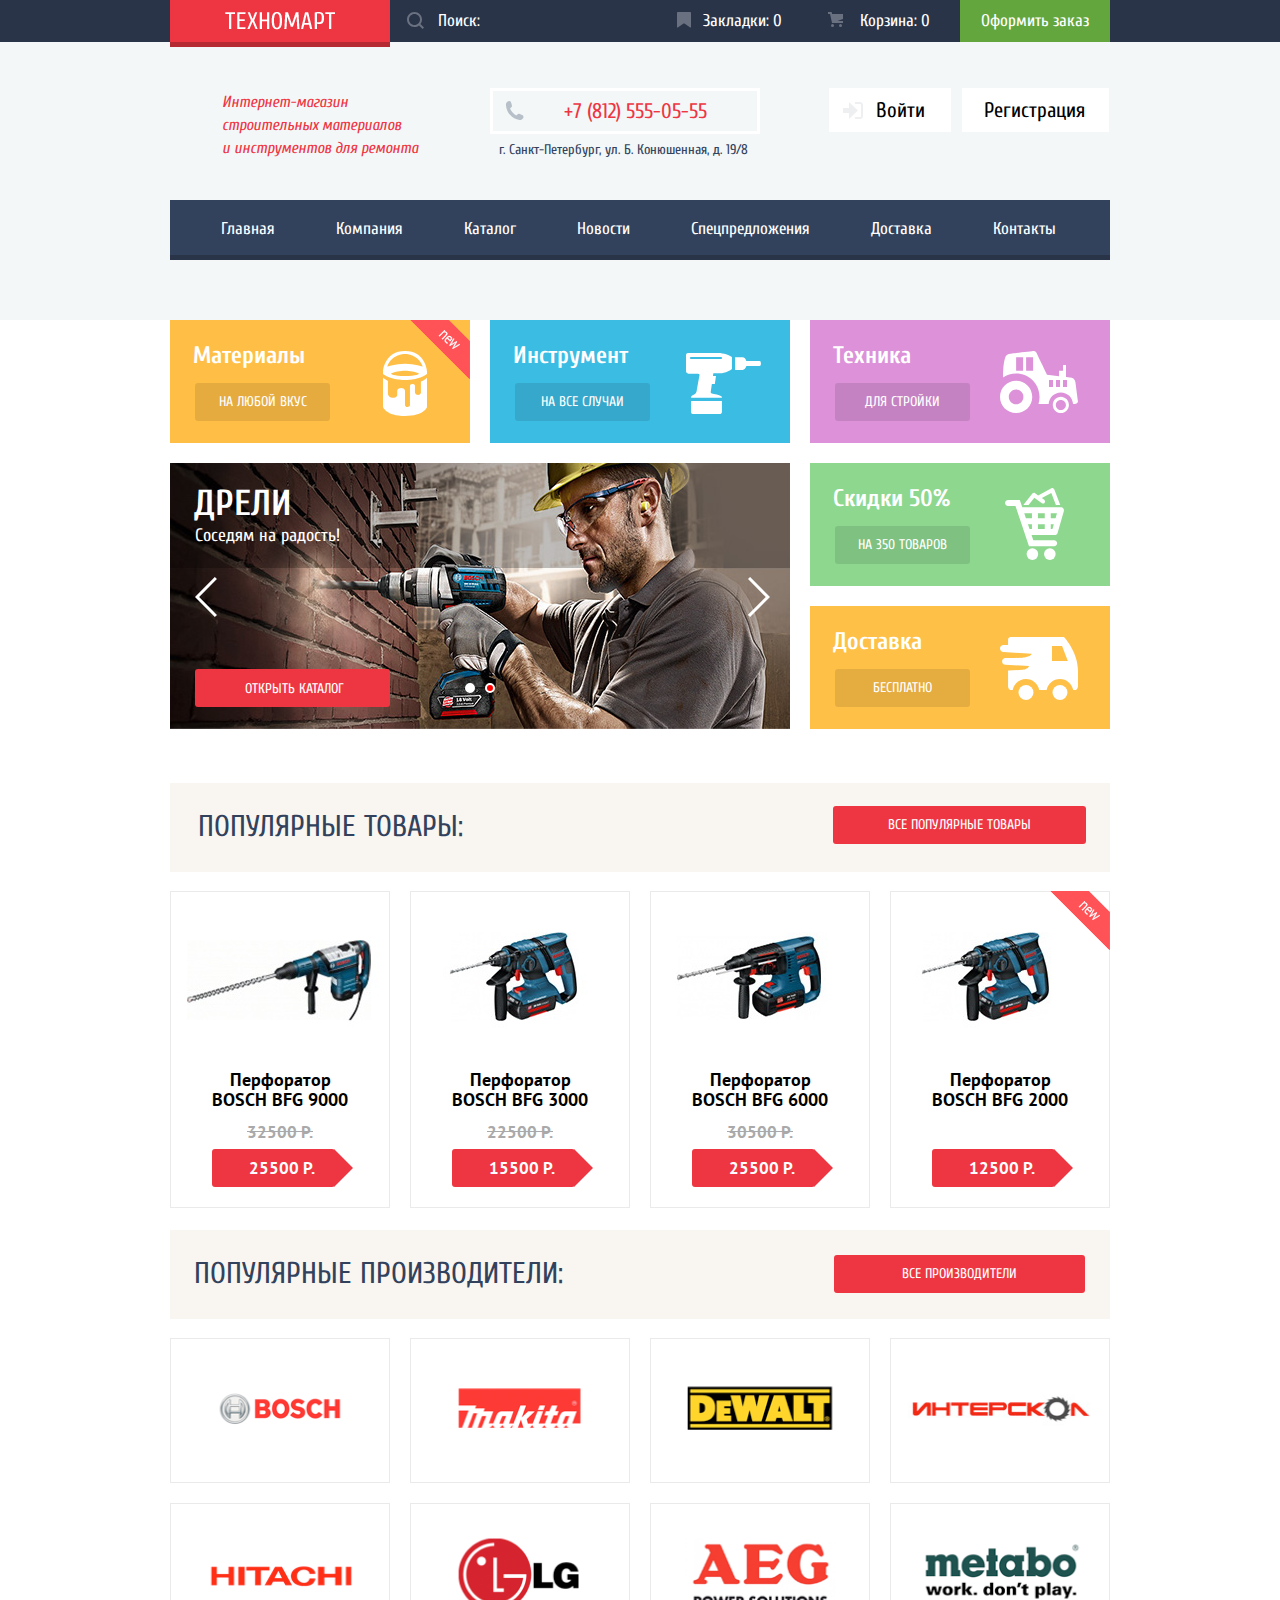
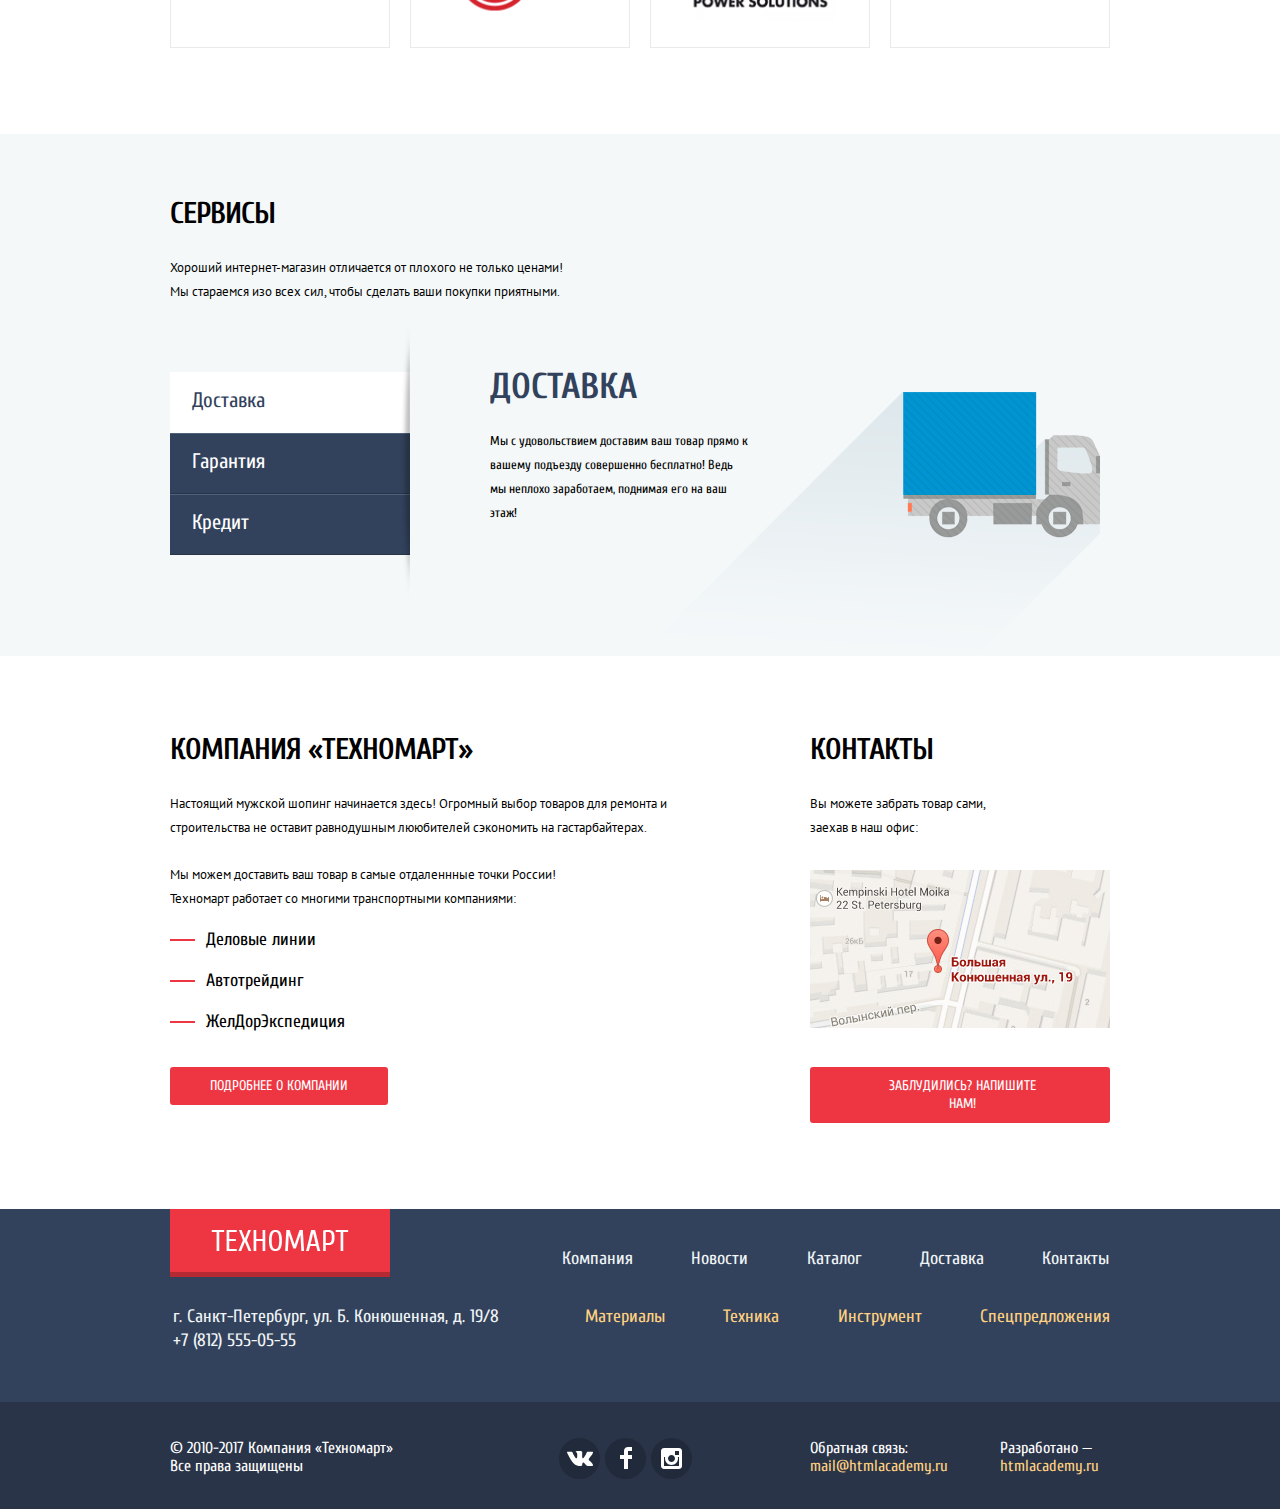
==== commit 7898628f: "Исправление ошибок" ====
--- a/index.html
+++ b/index.html
@@ -8,8 +8,8 @@
   <link href="https://fonts.googleapis.com/css?family=PT+Sans:400,700&amp;subset=cyrillic" rel="stylesheet">
   <link href="https://fonts.googleapis.com/css?family=Cuprum:400,400i,700&amp;subset=cyrillic" rel="stylesheet">
   <link rel="stylesheet" href="css/min.normalize.css">
-  <!-- <link rel="stylesheet" href="css/min.style.css"> -->
-  <link rel="stylesheet" href="css/style.css">
+  <link rel="stylesheet" href="css/min.style.css">
+  <!-- <link rel="stylesheet" href="css/style.css"> -->
   <title>Техномарт</title>
 </head>
 
--- a/css/min.style.css
+++ b/css/min.style.css
@@ -1 +1 @@
-@-webkit-keyframes output{0%{-webkit-transform:translateX(-1500px);transform:translateX(-1500px)}to{-webkit-transform:translateX(0);transform:translateX(0)}}@keyframes output{0%{-webkit-transform:translateX(-1500px);transform:translateX(-1500px)}to{-webkit-transform:translateX(0);transform:translateX(0)}}@-webkit-keyframes outputmap{0%{-webkit-transform:translateY(2100px);transform:translateY(2100px)}to{-webkit-transform:translateY(0);transform:translateY(0)}}@keyframes outputmap{0%{-webkit-transform:translateY(2100px);transform:translateY(2100px)}to{-webkit-transform:translateY(0);transform:translateY(0)}}@-webkit-keyframes shake{0%,to{-webkit-transform:translateX(0);transform:translateX(0)}10%,30%,50%,70%,90%{-webkit-transform:translateX(-10px);transform:translateX(-10px)}20%,40%,60%,80%{-webkit-transform:translateX(10px);transform:translateX(10px)}}@-webkit-keyframes error{0%,to{-webkit-transform:translateY(0);transform:translateY(0)}10%,30%,50%,70%,90%{-webkit-transform:translateY(-10px);transform:translateY(-10px)}20%,40%,60%,80%{-webkit-transform:translateY(10px);transform:translateY(10px)}}@keyframes error{0%,to{-webkit-transform:translateY(0);transform:translateY(0)}10%,30%,50%,70%,90%{-webkit-transform:translateY(-10px);transform:translateY(-10px)}20%,40%,60%,80%{-webkit-transform:translateY(10px);transform:translateY(10px)}}body{min-width:960px;margin:0;padding:0;font-weight:400;font-size:13px;line-height:24px;font-family:"Cuprum",Arial,sans-serif;color:#000;background-color:#fff}.conteiner{width:940px;margin:0 auto}.visually-hidden{position:absolute;width:1px;height:1px;margin:-1px;padding:0;overflow:hidden;border:0;clip:rect(0 0 0 0)}.button{padding:10px 30px;font-size:14px;line-height:18px;color:#fff;text-transform:uppercase;text-decoration:none;background-color:#ee3643;border-radius:3px;cursor:pointer}img{max-width:100%;height:auto}.page-header{margin-bottom:59px}.page-header,.page-header-catalog{min-height:320px;color:#000;background-color:#f3f7f8}.page-header-top{height:42px;margin-bottom:46px;background-color:#293449}.page-header-top .conteiner{display:-webkit-box;display:-ms-flexbox;display:flex}.header-logo .logo{padding:12px 55px;background-color:#ee3643;border-bottom:5px solid #b52933}.header-logo .logo:hover{background-color:#ca2c37;border-color:#9a212a}.header-logo .logo:active{background-color:#ba2732;border-color:#8e1e26}.basket,.bookmarks,.goods-section,.search-form{position:relative}.search-form .form-search{-webkit-box-sizing:border-box;box-sizing:border-box;width:270px;min-height:42px;padding-left:48px;font-size:17px;line-height:18px;color:#fff;background-color:transparent;border:0}.icon-search path{width:17px;height:17px;padding:0}.form-search:hover,.form-search:hover+.icon-search path,.icon-search:hover path{background-color:#212a3a;fill:#fff}.form-search:focus+.icon-search path{fill:#ee3643}.basket svg,.bookmarks svg{position:absolute;top:12px;left:17px}.basket svg{left:18px}.basket:hover circle,.basket:hover polygon,.bookmarks:hover path{fill:#fff}.basket:active circle,.basket:active polygon,.bookmarks:active path{fill:rgba(255,255,255,.5)}.basket:hover,.bookmarks:hover{background-color:#212a3a}.basket-in{background-color:#ee3643}.basket-in:hover{background-color:#d54751}.search-form .form-search:focus{-webkit-box-sizing:border-box;box-sizing:border-box;font-size:17px;line-height:18px;color:#000;background-color:#fff}.search-form .form-search::-webkit-input-placeholder{font-size:17px;line-height:18px;color:#fff}.search-form .form-search:-ms-input-placeholder,.search-form .form-search::-ms-input-placeholder{font-size:17px;line-height:18px;color:#fff}.search-form .form-search::placeholder{font-size:17px;line-height:18px;color:#fff}.search-form .icon-search{position:absolute;top:12px;left:17px;padding:0;background-color:transparent;border:0}.icon-form{width:17px;height:17px;outline:0;fill:#6a7180}.goods-section{display:-webkit-box;display:-ms-flexbox;display:flex;justify-content:space-between;width:450px;margin:0;padding:0;list-style:none;-webkit-box-pack:justify;-ms-flex-pack:justify}.goods-section li{width:150px;padding:0;text-align:center}.goods-section a{display:block;padding:12px;font-size:17px;line-height:18px;text-align:center;color:#fff}.goods-section .bookmarks{padding-right:10px;padding-left:25px}.goods-section .basket{padding-right:10px;padding-left:30px}.basket:active,.bookmarks:active{color:rgba(255,255,255,.6);background-color:#161d29}.basket-in:active{background-color:#dc2935}.ordering{background-color:#63a63e}.ordering:hover{background-color:#5fbb2d}.ordering:active{color:rgba(255,255,255,.5);background-color:#518534}.header-info{display:-webkit-box;display:-ms-flexbox;display:flex;justify-content:space-between;align-items:flex-start;margin-bottom:39px;-webkit-box-align:start;-webkit-box-pack:justify;-ms-flex-align:start;-ms-flex-pack:justify}.slogan{width:313px}.header-slogan{width:200px;margin:0;padding-top:3px;padding-left:52px;font-weight:400;font-size:16px;line-height:23px;color:#ee3643;font-style:italic}.header-contacts{position:relative;width:313px;padding-left:10px}.header-info-phone{display:inline-block;margin:0 0 4px;padding:10px 50px 9px 71px;font-size:21px;line-height:21px;vertical-align:middle;text-align:center;color:#ee3643;border:3px solid #fff}.header-info-phone::before{content:"";position:absolute;top:13px;left:25px;width:19px;height:19px;background-image:url(../img/svg/icon-phone.svg);background-repeat:no-repeat;background-position:0 0;background-size:19px 19px}.header-info-address{margin:0;padding-left:9px;font-size:14px;color:#32425c}.header-join{-webkit-box-sizing:border-box;box-sizing:border-box;width:313px;padding-top:12px;padding-left:29px}.header-btn{font-size:21px;line-height:21px;color:#000;text-decoration:none;background-color:#fff;border:0}.enter{margin-right:8px;padding:10px 26px 10px 47px;position:relative}.enter svg,.user-name svg{position:absolute;top:14px;left:14px}.enter:hover path,.enter:hover polygon,.user-name:hover svg path{fill:#32425c}.enter:active path,.enter:active polygon{fill:rgba(195,203,210,.3)}.registration{padding:10px 24px 10px 22px}.header-btn:hover{color:#ee3643}.header-btn:active,.header-user .user-name:active{color:rgba(0,0,0,.3)}.user{position:relative}.header-user{width:299px;margin-top:12px;margin-left:14px}.goods-section a,.header-user a{text-decoration:none}.header-user .user-name{position:relative;-webkit-box-sizing:border-box;box-sizing:border-box;padding:10px 67px 10px 43px;font-size:21px;line-height:21px;color:#000;background-color:#fff}.user-name svg{top:13px;left:10px}.user-name:active svg path{fill:#c5c5c5}.btn-logout{position:absolute;top:-17px;right:3px;display:block;padding:14px 10px 10px;background-color:transparent;border:0}.btn-logout svg:hover path,.btn-logout svg:hover polygon{cursor:pointer;fill:#32425c}.btn-logout svg:active path,.btn-logout svg:active polygon{cursor:pointer;fill:#c5c5c5}.header-user .my-order,.header-user .personal-area{position:relative;display:inline-block;margin-top:15px;font-size:16px;line-height:18px;vertical-align:middle;color:#32425c;border-bottom:1px solid #32425c}.my-order{margin-right:30px;margin-left:14px}.personal-area::before{content:"";position:absolute;top:8px;left:-18px;width:2px;height:2px;background-color:#000;border:1px solid #000;border-radius:50%}.header-user .my-order:hover,.header-user .personal-area:hover{color:#ee3643;border-color:#ee3643}.header-user .my-order:active,.header-user .personal-area:active{color:rgba(50,66,92,.3);border-color:rgba(50,66,92,.3)}.main-menu .navigation{display:-webkit-box;display:-ms-flexbox;display:flex;flex-wrap:wrap;justify-content:space-between;align-content:stretch;width:940px;margin:0;padding-left:0;list-style:none;-webkit-box-pack:justify;-ms-flex-line-pack:stretch;-ms-flex-pack:justify;-ms-flex-wrap:wrap}.navigation li{flex-grow:1;flex-shrink:0;min-width:127px;-webkit-box-flex:1;-ms-flex-negative:0;-ms-flex-positive:1}.main-menu .main-nav{display:block;padding:19px;font-size:17px;line-height:17px;text-align:center;color:#fff;text-decoration:none;background-color:#32425c;border-bottom:5px solid #293449}.main-menu .main-nav:hover,.service-choice label:hover{background-color:#293449}.main-menu .main-nav:active{color:rgba(255,255,255,.5);background-color:#1d2739;border-color:#1d2739}.breadcrumbs{position:relative;display:-webkit-box;display:-ms-flexbox;display:flex;justify-content:space-between;align-items:baseline;width:355px;margin:18px 0 0;padding:0;list-style:none;-webkit-box-align:baseline;-webkit-box-pack:justify;-ms-flex-align:baseline;-ms-flex-pack:justify}.breadcrumbs-current,.breadcrumbs-way{margin-left:11px;font-size:13px;line-height:18px;font-family:"PT Sans",Arial,sans-serif;color:#000;text-transform:uppercase;text-decoration:none}.breadcrumbs-current{cursor:default}.breadcrumbs-home::after,.breadcrumbs-way::before{content:"";position:absolute;top:5px;width:15px;height:15px;background-repeat:no-repeat}.breadcrumbs-home::after{left:-2px;margin-right:5px;background-image:url(../img/svg/icon-home.svg)}.breadcrumbs li{position:relative}.breadcrumbs-way::before{right:-33px;background-image:url(../img/svg/icon-right-small.svg);cursor:default}.promo-top{margin-bottom:45px}.promo-card,.promo-proposals{list-style:none}.promo-card{display:-webkit-box;display:-ms-flexbox;display:flex;justify-content:space-between;width:940px;margin:0 0 20px;padding:0;-webkit-box-pack:justify;-ms-flex-pack:justify}.promo-bid,.promo-data{position:relative;-webkit-box-sizing:border-box;box-sizing:border-box;width:300px;height:123px}.promo-bid::after,.promo-data::after{content:"";position:absolute;top:25px;right:20px;width:90px;height:90px;background-repeat:no-repeat}.color-orange{background-color:#ffbf47}.color-orange::after{background-image:url(../img/svg/icon-1.svg);background-position:24px 6px}.color-blue{background-color:#3bbce3}.color-blue::after{background-image:url(../img/svg/icon-2.svg);background-position:7px 8px}.color-purple{background-color:#dc91d8}.color-purple::after{background-image:url(../img/svg/icon-3.svg);background-position:1px 6px}.color-green{background-color:#8ed78f}.color-green::after{background-image:url(../img/svg/icon-4.svg);background-position:6px 0}.color-lightorange{background-color:#ffc047}.color-lightorange::after{background-image:url(../img/svg/icon-5.svg);background-position:1px 6px}.promo-btn,.promo-title{position:absolute;margin:0;color:#fff}.promo-title{font-weight:700;top:21px;left:22px;font-size:24px;line-height:30px}.promo-btn{top:63px;left:25px;display:block;-webkit-box-sizing:border-box;box-sizing:border-box;width:135px;padding-top:10px;padding-bottom:10px;font-size:14px;line-height:18px;text-align:center;text-transform:uppercase;text-decoration:none;background-color:rgba(0,0,0,.1);border-radius:3px}.color-purple .promo-btn{left:22px}.promo-btn:focus,.promo-btn:hover{background-color:rgba(0,0,0,.2)}.promo-btn:active{background-color:rgba(0,0,0,.3)}.promo-slider{position:relative;display:-webkit-box;display:-ms-flexbox;display:flex;flex-wrap:wrap;min-width:620px;height:266px;background-color:#a9a4a4;-ms-flex-wrap:wrap}.slider-list{margin:0;padding:0;list-style:none}.slide{position:relative;display:none}.product-1:checked~.slider-list .slide2,.product-2:checked~.slider-list .slide1{display:block}.product-1:checked~.slider-controls .btn-next,.product-2:checked~.slider-controls .btn-return{background-color:red}.btn-nav,.slider-controls{position:absolute;z-index:20}.slider-controls{left:315px;font-size:0;top:220px}.slider-controls label{display:inline-block;width:7px;height:7px;margin-right:10px;vertical-align:top;background-color:#fff;border:2px solid #fff;border-radius:50%;cursor:pointer}.btn-nav{top:0;width:100px;height:266px;margin:0;padding:0;background-color:transparent;border:0;outline:0}.btn-next{right:0}.btn-next::before,.btn-return::after{content:"";position:absolute;top:-108px;width:22px;height:40px;background-repeat:no-repeat}.btn-next::before{right:-297px;background-image:url(../img/svg/icon-right.svg)}.btn-return::after{left:-291px;background-image:url(../img/svg/icon-left.svg)}.promo-bottom{display:-webkit-box;display:-ms-flexbox;display:flex;justify-content:space-between;-webkit-box-pack:justify;-ms-flex-pack:justify}.promo-proposals{margin:0;padding:0}.color-green{margin-bottom:20px}.promo-slider .promo-name{position:absolute;top:23px;left:23px;margin:0;font-weight:700;font-size:36px;line-height:36px;color:#fff;text-transform:uppercase}.promo-slider .promo-description{position:absolute;top:61px;left:24px;min-width:300px;margin:0;font-size:18px;line-height:24px;color:#fff}.button-slide{position:absolute;bottom:30px;left:25px;z-index:50;padding:10px 48px}.button:hover{background-color:#ca2c37}.button:active{background-color:#ba2732}.perforator-block{margin-top:18px;margin-bottom:21px;padding:29px;font-weight:400;font-size:30px;line-height:30px;color:#32425c;text-transform:uppercase;letter-spacing:-.5px;background-color:#f2f6f8}.goods-column{display:-webkit-box;display:-ms-flexbox;display:flex;justify-content:space-between;width:940px;-webkit-box-pack:justify;-ms-flex-pack:justify}.filter{width:220px}.filter-goods{width:700px}.filter fieldset,.filter-block{font-family:"PT Sans",Arial,sans-serif}.filter-block{-webkit-box-sizing:border-box;box-sizing:border-box;width:220px;font-weight:400;font-size:13px;line-height:18px;color:#000;text-transform:uppercase;background-color:#f7f3ec;border-radius:3px;margin:0 0 10px;padding:10px 10px 10px 19px}.filter fieldset{margin:0 0 16px;padding:0;border:0;border-bottom:2px solid #e5e5e5}.filter fieldset:last-of-type{margin-top:18px;border:0}.filter legend{margin-bottom:14px;font-weight:700;font-size:17px;line-height:30px;color:#000;text-transform:uppercase}.price-filter-column{position:relative;display:-webkit-box;display:-ms-flexbox;display:flex;flex-wrap:wrap;justify-content:space-between;width:220px;-webkit-box-pack:justify;-ms-flex-pack:justify;-ms-flex-wrap:wrap}.filter-range{position:absolute;top:-15px;left:0}.multiple-rage{position:relative;-webkit-box-sizing:border-box;box-sizing:border-box;width:220px;margin-bottom:10px;padding:40px;background-color:#f7f3ec;border-bottom-right-radius:3px;border-bottom-left-radius:3px}.range,.range::after{position:absolute;top:54px;left:20px;width:180px;height:2px;background-color:#d7dcde}.range::after{content:"";top:0;width:120px;background-color:#00ca74}.ring-range-left::before,.ring-range-right::before{content:"";position:absolute;top:-10px;-webkit-box-sizing:border-box;box-sizing:border-box;width:20px;height:20px;margin:0;padding:0;background-color:#ababab;border:8px solid #fff;border-radius:50%;-webkit-box-shadow:0 2px 5px 0 rgba(0,0,0,.2);box-shadow:0 2px 5px 0 rgba(0,0,0,.2)}.ring-range-left::before{left:0}.ring-range-right::before{left:140px}.filter-price-max,.filter-price-min{position:relative;-webkit-box-sizing:border-box;box-sizing:border-box;width:95px;margin-bottom:22px;padding:10px;font-weight:400;font-size:17px;line-height:18px;font-family:"PT Sans",Arial,sans-serif;text-align:center;color:#000;text-transform:uppercase;background-color:#f7f3ec;border:0;border-radius:3px}.price-filter-column .filter-item:last-child::before{content:"";position:absolute;bottom:42px;left:106px;width:9px;height:1px;background-color:#000}.manufacturer-filter .filter-row,.power-filter .filter-row{margin:0;padding-left:34px;list-style:none}.manufacturer-filter .filter-item,.power-filter .filter-item{margin-bottom:16px}.manufacturer-filter label,.power-filter label{position:relative;font-weight:400;font-size:15px;line-height:20px;font-family:"PT Sans",Arial,sans-serif;color:#000;text-transform:uppercase}.filter-checkbox::before{content:"";position:absolute;top:-1px;left:-34px;width:23px;height:23px;background-image:url(../img/svg/checkbox-off.svg);background-repeat:no-repeat;background-position:50% 50%}.filter-input-checkbox:checked+.filter-checkbox::before{width:27px;height:23px;background-image:url(../img/svg/checkbox-on.svg);background-repeat:no-repeat;background-position:50% 50%}.filter-manufacturers .power-filter{margin-bottom:59px}.filter-radio::before{content:"";position:absolute;top:-3px;left:-35px;width:25px;height:25px;background-image:url(../img/svg/radio-off.svg);background-repeat:no-repeat;background-position:50% 50%}.filter-input-radio:checked+.filter-radio::before{background-image:url(../img/svg/radio-on.svg);background-repeat:no-repeat;background-position:50% 50%}.filter-manufacturers .btn-filter{padding:9px 39px 9px 38px;font-weight:400;font-size:13px;line-height:18px;font-family:"PT Sans",Arial,sans-serif;color:#000;text-transform:uppercase;background-color:transparent;border:1px solid #e5e5e5;border-radius:3px;cursor:pointer}.filter-manufacturers .btn-filter:hover{border-color:#bdc6ca;outline:0}.filter-manufacturers .btn-filter:active{border-color:#ee3643}.filter-goods .sort,.filter-goods .sorting,.filter-goods .sorting-btn{display:-webkit-box;display:-ms-flexbox;display:flex;align-items:baseline;-webkit-box-align:baseline;-ms-flex-align:baseline}.filter-goods .sort{justify-content:space-between;margin-bottom:20px;background-color:#f7f3ec;border-radius:3px;-webkit-box-pack:justify;-ms-flex-pack:justify}.filter-sort,.sorting a{font-weight:400;font-size:13px;font-family:"PT Sans",Arial,sans-serif;text-transform:uppercase}.filter-sort{margin-right:140px;padding-top:10px;padding-bottom:10px;padding-left:19px;line-height:18px;color:#000}.filter-goods .sorting,.filter-goods .sorting-btn{padding:0;list-style:none}.filter-goods .sorting-btn{margin:0}.filter-goods .sorting{justify-content:space-between;width:370px;margin:0 53px 0 0;-webkit-box-pack:justify;-ms-flex-pack:justify}.filter-goods .sorting-btn{justify-content:space-around;width:75px;-ms-flex-pack:distribute}.sorting li{width:130px}.sorting a{display:inline;color:rgba(0,0,0,.3);text-decoration:none;border-bottom:1px dotted #ee3643}.sorting .sorting-item:first-child{margin-right:-7px}.choice-filter:hover{color:#000;border-bottom-style:solid}.sorting-btn .choice-filter{margin-left:-23px;font-size:0;border:0}.btn-down svg,.btn-up svg{width:11px;height:10px;cursor:pointer;fill:#c5c5c5}.btn-up svg{margin-right:20px}.btn-down:hover svg,.btn-up:hover svg{fill:#231f20}.sort-active svg,.sort-active:hover svg{fill:#ee3643}.sorting-btn .choice-filter:hover{color:#000;border:0}.sorting-item .sort-active{color:#ee3643;border:0;cursor:default}.sorting-item .sort-active:hover{color:#ee3643;border:0}.header-goods,.header-manufacturers{position:relative;margin-top:2px;margin-bottom:21px}.manufacturers .title-block,.popular-goods .title-block{margin:0;font-weight:400;font-size:30px;line-height:30px;color:#32425c;text-transform:uppercase;background-color:#f9f5f0;padding-top:29px;padding-bottom:30px;padding-left:28px}.manufacturers .title-block{padding-left:24px}.button-popular{position:absolute;top:25px;right:24px;padding:10px 55px}.button-manufacturers{position:absolute;top:23px;right:25px;padding:10px 68px}.card-product,.cards-manufacturers{list-style:none}.conteiner-card-product{width:940px;margin:0;padding:0}.card-product{display:-webkit-box;display:-ms-flexbox;display:flex;flex-wrap:wrap;width:960px;margin:0 0 0 -20px;padding:0;-ms-flex-wrap:wrap}.card{position:relative;width:218px;margin-bottom:20px;font-weight:700;font-family:"PT Sans",Arial,sans-serif;text-align:center;border:1px solid #eaeaea}.card-product .card{margin-left:20px}.card:focus,.card:hover{border-color:transparent;-webkit-box-shadow:0 10px 30px 0 rgba(41,52,73,.5),0 9px 10px 0 rgba(41,52,73,.5);box-shadow:0 10px 30px 0 rgba(41,52,73,.5),0 9px 10px 0 rgba(41,52,73,.5)}.card img{width:218px;height:168px}.card .name-goods,.old-price{display:inline-block;vertical-align:middle}.card .name-goods{width:160px;margin-top:2px;margin-bottom:10px;padding:0 25px;min-height:40px;font-size:18px;line-height:20px;color:#000;text-decoration:none}.old-price{min-height:20px;font-size:17px;line-height:18px;color:#a9a9a9;text-decoration:line-through;cursor:default}.hidden-price{visibility:hidden}.actual-price{position:relative;display:block;width:80px;margin-top:5px;margin-bottom:20px;margin-left:41px;padding:10px 13px 10px 30px;font-size:17px;line-height:18px;color:#fff;background-color:#ee3643;border-radius:3px;cursor:default}.actual-price::after{content:"";position:absolute;top:0;right:-37px;width:0;height:0;border:19px solid #fff;border-left-color:#ee3643}.new{position:absolute;top:-1px;right:-1px;z-index:15;width:60px;height:60px;font-size:0;background:url(../img/new-flag.png);background-repeat:no-repeat;background-position:0 0}.new-promo{top:0;right:0}.prompting{position:absolute;top:0;left:0;z-index:10;display:none;width:218px;height:88px;padding:40px 0;background-color:rgba(255,255,255,.9)}.card:hover .prompting,.prompting a{display:block}.prompting a{width:129px;margin:2px auto 12px;padding:7px 0;font-size:14px;line-height:18px;font-family:"Cuprum",Arial,sans-serif;text-transform:uppercase;text-decoration:none}.prompting .btn-buy{padding:11px 2px 5px 6px;color:#fff;background-color:#63a63e;border-radius:3px;-webkit-box-shadow:0 3px 0 0 #367315;box-shadow:0 3px 0 0 #367315}.prompting .btn-buy:focus,.prompting .btn-buy:hover{background-color:#5fbb2d}.prompting .btn-buy:active{background-color:#518534}.prompting .btn-basket{padding:9px 0 5px;color:#32425c;border:3px solid #63a63e;border-radius:3px}.prompting .btn-basket:focus,.prompting .btn-basket:hover{color:#32425c;border-color:#32425c;outline:0}.prompting .btn-basket:active{color:rgba(50,66,92,.3);border-color:rgba(50,66,92,.3)}.card-goods-catalog{width:700px;margin:0;padding:0}.product-column{display:-webkit-box;display:-ms-flexbox;display:flex;flex-wrap:wrap;width:720px;margin-right:0;margin-left:-20px;padding:0;list-style:none;-ms-flex-wrap:wrap}.cards-manufacturers li,.product-column .card{margin-bottom:20px;margin-left:20px}.manufacturers{margin-bottom:63px}.conteiner-cards-manufacturers{width:940px;margin:0;padding:0}.cards-manufacturers,.toggle{display:-webkit-box;display:-ms-flexbox;display:flex;padding:0}.cards-manufacturers{flex-wrap:wrap;width:960px;margin-left:-20px;-ms-flex-wrap:wrap}.cards-manufacturers li{-webkit-box-sizing:border-box;box-sizing:border-box;width:220px;height:145px}.cards-manufacturers img{outline:1px solid #eaeaea}.title-manufacturer:hover img{outline:0;-webkit-box-shadow:0 8px 30px 0 rgba(41,52,73,.5);box-shadow:0 8px 30px 0 rgba(41,52,73,.5)}.title-manufacturer:active img{opacity:.3}.toggle{align-items:baseline;margin:33px 0 60px;list-style:none;-webkit-box-align:baseline;-ms-flex-align:baseline}.btn-toggle{text-decoration:none}.btn-toggle,.toggle-current{margin-right:10px;padding:10px 15px;font-weight:400;font-size:13px;line-height:18px;font-family:"PT Sans",Arial,sans-serif;text-transform:uppercase;border:1px solid #e5e5e5;border-radius:3px}.btn-toggle{color:#000}.toggle-current{color:#fff;background-color:#ee3643;cursor:default}.toggle .next{padding:10px 30px}.btn-toggle:focus,.btn-toggle:hover{border-color:#bdc6ca;outline:0}.btn-toggle:active{border-color:#ee3643}.service{min-height:521px;margin-bottom:82px;background-color:#f4f8f9;border-top:1px solid transparent}.service-title{margin:64px 0 27px;font-size:30px;line-height:30px;color:#000;text-transform:uppercase;letter-spacing:-1px}.service-description{width:400px;margin:0 0 68px;font-size:13px;line-height:24px;font-family:"PT Sans",Arial,sans-serif;color:#000}.service-choice{position:relative;display:-webkit-box;display:-ms-flexbox;display:flex;-ms-flex-direction:column;flex-direction:column;width:240px;margin:0;padding:0;list-style:none;-webkit-box-direction:normal;-webkit-box-orient:vertical}.service-choice::after{content:"";position:absolute;top:-47px;right:0;width:10px;height:279px;background-image:url(../img/line-shadow.png);background-repeat:no-repeat}.service-choice label{display:block;-webkit-box-sizing:border-box;box-sizing:border-box;width:240px;padding-top:12px;padding-bottom:17px;padding-left:22px;font-size:21px;line-height:30px;color:#fff;text-decoration:none;background-color:#32425c;border-top:1px solid #4d637b;border-bottom:1px solid #293449}.service-slider-card{display:none}.products-1:checked~.slider-list .service-delivery,.products-2:checked~.slider-list .service-warranty,.products-3:checked~.slider-list .service-credit{display:block}.products-1:checked~.service-choice label[for=products-1],.products-2:checked~.service-choice label[for=products-2],.products-3:checked~.service-choice label[for=products-3]{color:#32425c;background-color:#fff;border-color:#fff}.carousel{display:-webkit-box;display:-ms-flexbox;display:flex;justify-content:space-between;width:940px;-webkit-box-pack:justify;-ms-flex-pack:justify}.service-slider-card{position:relative;z-index:20;width:620px}.service-slider-card::after{content:"";position:absolute;top:0;right:10px;z-index:-1;width:500px;height:300px;background-repeat:no-repeat}.service-delivery::after{background-image:url(../img/delivery.png);background-position:41px 23px}.service-warranty::after{background-image:url(../img/guarantee.png);background-position:41px 0}.service-credit::after{background-image:url(../img/credit.png);background-position:31px 0}.service-delivery p{width:260px;margin:0}.service-warranty p{width:340px;margin:0}.service-credit p{width:260px;margin:0 0 31px}.slider-title{margin:0 0 24px;font-size:36px;line-height:36px;color:#32425c;text-transform:uppercase}.service-slider p{font-size:13px;line-height:24px;color:#000}.btn-credit{padding:10px 35px}.about-us{display:-webkit-box;display:-ms-flexbox;display:flex;justify-content:space-between;-webkit-box-pack:justify;-ms-flex-pack:justify}.company{width:540px}.contacts{width:300px}.title-about{margin:-3px 0 27px;padding:0;font-size:30px;line-height:30px;color:#000;text-transform:uppercase;letter-spacing:-1px}.company p,.contacts p{font-size:13px;line-height:24px;font-family:"PT Sans",Arial,sans-serif}.company p{margin-top:23px}.contacts p{width:195px;margin-bottom:30px}.delivery-list{margin-bottom:41px;padding-left:36px;list-style:none}.delivery-list li{position:relative;margin-top:17px;font-size:18px;line-height:24px}.delivery-list li::before{content:"";position:absolute;top:11px;left:-36px;width:25px;height:2px;background-image:url(../img/line.png);background-repeat:no-repeat;background-position:0 0}.delivery-btn{padding:10px 40px}.contacts img{margin-bottom:39px}.contacts-btn{padding:10px 61px}.drill-presses{min-height:190px;margin:0;padding:0 0 68px;background-color:#f2f6f8;border-top:1px solid transparent}.about-drill{margin-top:64px;font-weight:400;font-size:30px;line-height:30px;color:#000;text-transform:uppercase}.drill-presses p{margin-bottom:0;font-weight:400;font-size:13px;line-height:24px;font-family:"PT Sans",Arial,sans-serif;color:#000}.main-footer{margin-top:93px}.main-footer-catalog{margin-top:0}.footer-top{min-height:193px;background-color:#32425c}.footer-navigation ul,.footer-top-column{display:-webkit-box;display:-ms-flexbox;display:flex}.footer-contacts{width:380px}.footer-navigation{width:560px}.main-footer .logo{padding:21px 41px;background-color:#ee3643;border-bottom:5px solid #b52933}.footer-addres{margin-top:20px;padding-left:3px;font-size:18px;line-height:24px;color:#f1f5f7}.footer-navigation ul{justify-content:space-between;margin:0;list-style:none;-webkit-box-pack:justify;-ms-flex-pack:justify}.footer-navigation .footer-nav-company{width:547px;margin-top:26px;padding:12px}.footer-nav-company li{min-width:50px}.footer-nav-company a{color:#f1f5f7;text-decoration:none}.footer-navigation .footer-nav-goods{margin-top:21px;padding-left:35px}.footer-nav-company a,.footer-nav-goods a{font-size:18px;line-height:24px}.footer-nav-company a:hover{border-bottom:1px solid #f1f5f7}.footer-nav-goods a:hover{border-bottom:1px solid #ffd180}.footer-nav-company a:active{color:rgba(241,245,247,.5);border:0}.footer-nav-goods a:active{color:rgba(255,209,128,.5);border:0}.footer-bottom{min-height:107px;background-color:#293449}.footer-bottom-column{display:-webkit-box;display:-ms-flexbox;display:flex;justify-content:space-between;align-items:center;width:940px;padding-top:21px;-webkit-box-align:center;-webkit-box-pack:justify;-ms-flex-align:center;-ms-flex-pack:justify}.footer-copyright{width:236px;margin:0;font-size:16px;line-height:18px;text-align:left;color:#fff}.footer-social{flex-wrap:wrap;justify-content:space-between;width:138px;margin:0 10px 0 50px;padding:2px 0 0;-webkit-box-pack:justify;-ms-flex-pack:justify;-ms-flex-wrap:wrap}.footer-communication,.footer-social,.footer-social .btn-social{display:-webkit-box;display:-ms-flexbox;display:flex}.footer-social .btn-social{flex-wrap:wrap;align-items:center;height:41px;margin-right:5px;text-decoration:none;background-color:#212a3a;border-radius:50%;-webkit-box-align:center;-ms-flex-align:center;-ms-flex-wrap:wrap;justify-content:center;width:41px;-webkit-box-pack:center;-ms-flex-pack:center}.footer-social .btn-social:active,.footer-social .btn-social:hover{background-color:#ee3643;-webkit-transition:.3s ease;transition:.3s ease}.footer-communication{justify-content:space-between;width:300px;-webkit-box-pack:justify;-ms-flex-pack:justify}.footer-developed,.footer-feedback{display:block;padding:0;font-size:16px;line-height:18px;text-align:left;color:#fff}.footer-developed,.footer-feedback,.form-feedback input{-webkit-box-sizing:border-box;box-sizing:border-box;width:150px}.footer-developed{width:110px;margin-left:10px}.footer-developed a,.footer-feedback a,.footer-nav-goods a{color:#ffd180;text-decoration:none}.footer-developed a:hover,.footer-feedback a:hover{border-bottom:1px solid #ffd180}.footer-developed a:active,.footer-feedback a:active{color:#ee3643;border:0}.feedback-window{position:fixed;bottom:150px;left:50%;z-index:100;display:none;width:620px;margin-left:-310px;background-color:#fff;border-top:5px solid #ee3643;-webkit-box-shadow:0 20px 40px rgba(0,0,0,.7),0 -10px 20px -12px rgba(0,0,0,.7);box-shadow:0 20px 40px rgba(0,0,0,.7),0 -10px 20px -12px rgba(0,0,0,.7)}.feedback-window-show{display:block;-webkit-animation:output .7s;animation:output .7s}.form-colunm{display:-webkit-box;display:-ms-flexbox;display:flex;justify-content:space-between;width:460px;margin:25px auto 0;-webkit-box-pack:justify;-ms-flex-pack:justify}.feedback-item label{display:block;margin-bottom:10px;font-size:18px;line-height:18px;color:#000}.feedback-center{width:460px;margin:0 auto}.form-feedback input{width:220px;padding:10px}.form-feedback input::-webkit-input-placeholder,.form-feedback textarea::-webkit-input-placeholder{font-size:13px;line-height:18px;color:#a9a9a9}.form-feedback input:-ms-input-placeholder,.form-feedback input::-ms-input-placeholder,.form-feedback textarea:-ms-input-placeholder,.form-feedback textarea::-ms-input-placeholder{font-size:13px;line-height:18px;color:#a9a9a9}.form-feedback input::placeholder,.form-feedback textarea::placeholder{font-size:13px;line-height:18px;color:#a9a9a9}.form-feedback textarea{padding-top:5px;padding-left:10px}.form-feedback input,.form-feedback textarea{border:2px solid #dee3e4;border-radius:3px}.form-feedback input:hover,.form-feedback textarea:hover{border-color:#b5b5b5}.form-feedback input:focus,.form-feedback textarea:focus{border-color:#ee3643;outline:0}.feedback-bottom{position:relative;height:112px;margin-top:37px;background-color:#f4f4f4}.button-feedback{position:absolute;top:35px;left:80px;width:460px;margin:0 auto;padding:10px;border:0}.letter-feedback{-webkit-box-sizing:border-box;box-sizing:border-box;width:460px}.modal-error{-webkit-animation:error .8s;animation:error .8s}.map-window{position:fixed;bottom:100px;left:50%;z-index:50;display:none;width:940px;margin-left:-470px;line-height:0;-webkit-box-shadow:0 0 16px 0 rgba(0,0,0,.5);box-shadow:0 0 16px 0 rgba(0,0,0,.5)}.map-window-show{display:block;-webkit-animation:outputmap .7s;animation:outputmap .7s}.map-window img{position:absolute;top:0;left:0;z-index:1;margin:0}.map-window iframe{position:relative;z-index:2;border:0}.modal-add-goods{position:fixed;top:100px;left:50%;z-index:50;display:none;width:620px;margin-left:-310px;background-color:#fff;border-top:5px solid #ee3643;-webkit-box-shadow:0 20px 40px rgba(0,0,0,.5);box-shadow:0 20px 40px rgba(0,0,0,.5)}.modal-add-show{display:block}.add-goods-center{width:460px;margin:0 auto}.add-goods{position:relative;font-size:30px;line-height:30px}.add-goods::before{content:"";position:absolute;top:-20px;left:-112px;width:67px;height:67px;background-image:url(../img/svg/added.svg);background-repeat:no-repeat;background-position:50% 50%}.top-add-goods{-webkit-box-sizing:border-box;box-sizing:border-box;height:170px;padding-top:70px;padding-left:115px}.bottom-add-goods{height:112px;background-color:#f1f1f1;border-top:1px solid transparent}.add-goods-column{display:-webkit-box;display:-ms-flexbox;display:flex;justify-content:space-between;width:460px;margin-top:37px;-webkit-box-pack:justify;-ms-flex-pack:justify}.bottom-add-goods a{width:220px;font-size:14px;line-height:18px;text-align:center;text-transform:uppercase;text-decoration:none;border-radius:3px}.btn-continue,.btn-place-order{padding-top:10px;padding-bottom:10px}.btn-place-order{margin-right:20px;color:#fff;background-color:#ee3643}.btn-continue{color:#000;background-color:#fff}.modal-close{position:absolute;top:7px;right:4px;z-index:20;width:21px;height:21px;background-color:transparent;border:0;cursor:pointer}.modal-close::after,.modal-close::before{content:"";position:absolute;top:9px;left:1px;width:19px;height:3px;background:#ee3643}.modal-close::before{-webkit-transform:rotate(45deg);transform:rotate(45deg)}.modal-close::after{-webkit-transform:rotate(-45deg);transform:rotate(-45deg)}+@-webkit-keyframes output{0%{-webkit-transform:translateX(-1500px);transform:translateX(-1500px)}to{-webkit-transform:translateX(0);transform:translateX(0)}}@keyframes output{0%{-webkit-transform:translateX(-1500px);transform:translateX(-1500px)}to{-webkit-transform:translateX(0);transform:translateX(0)}}@-webkit-keyframes outputmap{0%{-webkit-transform:translateY(2100px);transform:translateY(2100px)}to{-webkit-transform:translateY(0);transform:translateY(0)}}@keyframes outputmap{0%{-webkit-transform:translateY(2100px);transform:translateY(2100px)}to{-webkit-transform:translateY(0);transform:translateY(0)}}@-webkit-keyframes shake{0%,to{-webkit-transform:translateX(0);transform:translateX(0)}10%,30%,50%,70%,90%{-webkit-transform:translateX(-10px);transform:translateX(-10px)}20%,40%,60%,80%{-webkit-transform:translateX(10px);transform:translateX(10px)}}@-webkit-keyframes error{0%,to{-webkit-transform:translateY(0);transform:translateY(0)}10%,30%,50%,70%,90%{-webkit-transform:translateY(-10px);transform:translateY(-10px)}20%,40%,60%,80%{-webkit-transform:translateY(10px);transform:translateY(10px)}}@keyframes error{0%,to{-webkit-transform:translateY(0);transform:translateY(0)}10%,30%,50%,70%,90%{-webkit-transform:translateY(-10px);transform:translateY(-10px)}20%,40%,60%,80%{-webkit-transform:translateY(10px);transform:translateY(10px)}}body{min-width:960px;margin:0;padding:0;font-weight:400;font-size:13px;line-height:24px;font-family:"Cuprum",Arial,sans-serif;color:#000;background-color:#fff}.conteiner{width:940px;margin:0 auto}.visually-hidden{position:absolute;width:1px;height:1px;margin:-1px;padding:0;overflow:hidden;border:0;clip:rect(0 0 0 0)}.button{padding:10px 30px;font-size:14px;line-height:18px;color:#fff;text-transform:uppercase;text-decoration:none;background-color:#ee3643;border-radius:3px;cursor:pointer}img{max-width:100%;height:auto}.page-header,.page-header-catalog{min-height:320px;color:#000;background-color:#f3f7f8}.page-header-catalog{margin-bottom:0;border-bottom:1px solid transparent}.page-header-top{height:42px;margin-bottom:46px;background-color:#293449}.page-header-top .conteiner{display:-webkit-box;display:-ms-flexbox;display:flex}.header-logo .logo{padding:12px 55px;background-color:#ee3643;border-bottom:5px solid #b52933}.header-logo .logo:hover{background-color:#ca2c37;border-color:#9a212a}.header-logo .logo:active{background-color:#ba2732;border-color:#8e1e26}.basket,.bookmarks,.goods-section,.search-form{position:relative}.search-form .form-search{-webkit-box-sizing:border-box;box-sizing:border-box;width:270px;min-height:42px;padding-left:48px;font-size:17px;line-height:18px;color:#fff;background-color:transparent;border:0}.icon-search path{width:17px;height:17px;padding:0}.form-search:hover,.form-search:hover+.icon-search path,.icon-search:hover path{background-color:#212a3a;fill:#fff}.form-search:focus+.icon-search path{fill:#ee3643}.basket svg,.bookmarks svg{position:absolute;top:12px;left:17px}.basket svg{left:18px}.basket:hover circle,.basket:hover polygon,.bookmarks:hover path{fill:#fff}.basket:active circle,.basket:active polygon,.bookmarks:active path{fill:rgba(255,255,255,.5)}.basket:hover,.bookmarks:hover{background-color:#212a3a}.basket-in{background-color:#ee3643}.basket-in:hover{background-color:#d54751}.search-form .form-search:focus{-webkit-box-sizing:border-box;box-sizing:border-box;font-size:17px;line-height:18px;color:#000;background-color:#fff}.search-form .form-search::-webkit-input-placeholder{font-size:17px;line-height:18px;color:#fff}.search-form .form-search:-ms-input-placeholder,.search-form .form-search::-ms-input-placeholder{font-size:17px;line-height:18px;color:#fff}.search-form .form-search::placeholder{font-size:17px;color:#fff}.search-form .icon-search{position:absolute;top:12px;left:17px;padding:0;background-color:transparent;border:0}.icon-form{width:17px;height:17px;outline:0;fill:#6a7180}.goods-section{display:-webkit-box;display:-ms-flexbox;display:flex;justify-content:space-between;width:450px;margin:0;padding:0;list-style:none;-webkit-box-pack:justify;-ms-flex-pack:justify}.goods-section li{width:150px;padding:0;text-align:center}.goods-section a{display:block;padding:12px;font-size:17px;line-height:18px;text-align:center;color:#fff}.goods-section .bookmarks{padding-right:10px;padding-left:25px}.goods-section .basket{padding-right:10px;padding-left:30px}.basket:active,.bookmarks:active{color:rgba(255,255,255,.6);background-color:#161d29}.basket-in:active{background-color:#dc2935}.ordering{background-color:#63a63e}.ordering:hover{background-color:#5fbb2d}.ordering:active{color:rgba(255,255,255,.5);background-color:#518534}.header-info{display:-webkit-box;display:-ms-flexbox;display:flex;justify-content:space-between;align-items:flex-start;margin-bottom:38px;-webkit-box-align:start;-webkit-box-pack:justify;-ms-flex-align:start;-ms-flex-pack:justify}.slogan{width:313px}.header-slogan{width:200px;margin:0;padding-top:3px;padding-left:52px;font-weight:400;font-size:16px;line-height:23px;color:#ee3643;font-style:italic}.header-contacts{position:relative;width:313px;padding-left:10px}.header-info-phone{display:inline-block;margin:0 0 4px;padding:10px 50px 9px 71px;font-size:21px;line-height:21px;vertical-align:middle;text-align:center;color:#ee3643;border:3px solid #fff}.header-info-phone::before{content:"";position:absolute;top:13px;left:25px;width:19px;height:19px;background-image:url(../img/svg/icon-phone.svg);background-repeat:no-repeat;background-position:0 0;background-size:19px 19px}.header-info-address{margin:0;padding-left:9px;font-size:14px;color:#32425c}.header-join{-webkit-box-sizing:border-box;box-sizing:border-box;width:313px;padding-top:12px;padding-left:29px}.header-btn{font-size:21px;line-height:21px;color:#000;text-decoration:none;background-color:#fff;border:0}.enter{margin-right:8px;padding:10px 26px 10px 47px;position:relative}.enter svg,.user-name svg{position:absolute;top:14px;left:14px}.enter:hover path,.enter:hover polygon,.user-name:hover svg path{fill:#32425c}.enter:active path,.enter:active polygon{fill:rgba(195,203,210,.3)}.registration{padding:10px 24px 10px 22px}.header-btn:hover{color:#ee3643}.header-btn:active,.header-user .user-name:active{color:rgba(0,0,0,.3)}.user{position:relative}.header-user{width:299px;margin-top:12px;margin-left:14px}.goods-section a,.header-user a{text-decoration:none}.header-user .user-name{position:relative;-webkit-box-sizing:border-box;box-sizing:border-box;padding:10px 67px 10px 43px;font-size:21px;line-height:21px;color:#000;background-color:#fff}.user-name svg{top:13px;left:10px}.user-name:active svg path{fill:#c5c5c5}.btn-logout{position:absolute;top:-17px;right:3px;display:block;padding:14px 10px 10px;background-color:transparent;border:0}.btn-logout svg:hover path,.btn-logout svg:hover polygon{cursor:pointer;fill:#32425c}.btn-logout svg:active path,.btn-logout svg:active polygon{cursor:pointer;fill:#c5c5c5}.header-user .my-order,.header-user .personal-area{position:relative;display:inline-block;margin-top:15px;font-size:16px;line-height:18px;vertical-align:middle;color:#32425c;border-bottom:1px solid #32425c}.my-order{margin-right:30px;margin-left:14px}.personal-area::before{content:"";position:absolute;top:8px;left:-18px;width:2px;height:2px;background-color:#000;border:1px solid #000;border-radius:50%}.header-user .my-order:hover,.header-user .personal-area:hover{color:#ee3643;border-color:#ee3643}.header-user .my-order:active,.header-user .personal-area:active{color:rgba(50,66,92,.3);border-color:rgba(50,66,92,.3)}.main-menu{-ms-flex-direction:column;flex-direction:column;width:940px;margin:0 auto 60px;background-color:#32425c;-webkit-box-direction:normal;-webkit-box-orient:vertical}.main-menu,.main-menu .navigation,.navigation li{display:-webkit-box;display:-ms-flexbox;display:flex}.main-menu .navigation{padding:0;list-style-type:none;margin:0}.navigation li{flex-grow:1;justify-content:center;margin:0 auto;-webkit-box-flex:1;-webkit-box-pack:center;-ms-flex-pack:center;-ms-flex-positive:1}.navigation li:first-child .main-nav{display:-webkit-box;display:-ms-flexbox;display:flex;flex-grow:1;justify-content:center;padding-left:21px;-webkit-box-flex:1;-webkit-box-pack:center;-ms-flex-pack:center;-ms-flex-positive:1}.navigation li:last-child .main-nav{display:-webkit-box;display:-ms-flexbox;display:flex;flex-grow:1;justify-content:center;padding-right:24px;-webkit-box-flex:1;-webkit-box-pack:center;-ms-flex-pack:center;-ms-flex-positive:1}.breadcrumbs,.main-menu .main-nav{display:-webkit-box;display:-ms-flexbox;display:flex}.main-menu .main-nav{padding-top:20px;padding-bottom:18px;font-size:17px;line-height:17px;font-family:"Cuprum",arial;text-align:center;color:#fff;text-decoration:none;background-color:#32425c;border-bottom:5px solid #293449;justify-content:center;align-items:center;width:100%;-webkit-box-align:center;-webkit-box-pack:center;-ms-flex-align:center;-ms-flex-pack:center}.main-menu .main-nav:hover,.service-choice label:hover{background-color:#293449}.main-menu .main-nav:active{color:rgba(255,255,255,.5);background-color:#1d2739;border-color:#1d2739}.breadcrumbs{position:relative;justify-content:space-between;align-items:baseline;width:355px;margin:17px 0 0;padding:0;list-style:none;-webkit-box-align:baseline;-webkit-box-pack:justify;-ms-flex-align:baseline;-ms-flex-pack:justify}.breadcrumbs-current,.breadcrumbs-way{margin-left:11px;font-size:13px;line-height:18px;font-family:"PT Sans",Arial,sans-serif;color:#000;text-transform:uppercase;text-decoration:none}.breadcrumbs-current{cursor:default}.breadcrumbs-home::after,.breadcrumbs-way::before{content:"";position:absolute;top:5px;width:15px;height:15px;background-repeat:no-repeat}.breadcrumbs-home::after{left:-2px;margin-right:5px;background-image:url(../img/svg/icon-home.svg)}.breadcrumbs li{position:relative}.breadcrumbs-way::before{right:-33px;background-image:url(../img/svg/icon-right-small.svg);cursor:default}.promo-top{margin-bottom:54px}.promo-card,.promo-proposals{list-style:none}.promo-card{display:-webkit-box;display:-ms-flexbox;display:flex;justify-content:space-between;width:940px;margin:0 0 20px;padding:0;-webkit-box-pack:justify;-ms-flex-pack:justify}.promo-bid,.promo-data{position:relative;width:300px}.promo-bid::after,.promo-data::after{content:"";position:absolute;top:25px;right:21px;width:90px;height:90px;background-repeat:no-repeat}.color-orange{background-color:#ffbf47}.color-orange::after{background-image:url(../img/svg/icon-1.svg);background-position:24px 6px}.color-blue{background-color:#3bbce3}.color-blue::after{background-image:url(../img/svg/icon-2.svg);background-position:7px 8px}.color-purple{background-color:#dc91d8}.color-purple::after{background-image:url(../img/svg/icon-3.svg);background-position:1px 6px}.color-green{background-color:#8ed78f}.color-green::after{background-image:url(../img/svg/icon-4.svg);background-position:6px 0}.color-lightorange{background-color:#ffc047}.color-lightorange::after{background-image:url(../img/svg/icon-5.svg);background-position:1px 6px}.promo-btn,.promo-title{display:inline-block;color:#fff}.promo-title{margin:21px 5px 12px 23px;font-weight:700;word-wrap:break-word;width:170px;font-size:24px;line-height:30px}.promo-btn{-webkit-box-sizing:border-box;box-sizing:border-box;width:135px;margin-bottom:22px;margin-left:25px;padding-top:10px;padding-bottom:10px;font-size:14px;line-height:18px;text-align:center;text-transform:uppercase;text-decoration:none;background-color:rgba(0,0,0,.1);border-radius:3px}.color-purple .promo-btn{left:22px}.promo-btn:focus,.promo-btn:hover{background-color:rgba(0,0,0,.2)}.promo-btn:active{background-color:rgba(0,0,0,.3)}.promo-slider{position:relative;display:-webkit-box;display:-ms-flexbox;display:flex;flex-wrap:wrap;min-width:620px;height:266px;background-color:#a9a4a4;-ms-flex-wrap:wrap}.slider-list{margin:0;padding:0;list-style:none}.slide{position:relative;display:none}.product-1:checked~.slider-list .slide2,.product-2:checked~.slider-list .slide1{display:block}.product-1:checked~.slider-controls .btn-next,.product-2:checked~.slider-controls .btn-return{background-color:red}.btn-nav,.slider-controls{position:absolute;z-index:20}.slider-controls{left:315px;font-size:0;top:220px}.slider-controls label{display:inline-block;width:6px;height:6px;margin-right:10px;vertical-align:top;background-color:#fff;border:2px solid #fff;border-radius:50%;cursor:pointer}.btn-nav{top:0;width:100px;height:266px;margin:0;padding:0;background-color:transparent;border:0;outline:0}.btn-next{right:0}.btn-next::before,.btn-return::after{content:"";position:absolute;top:-108px;width:22px;height:40px;background-repeat:no-repeat}.btn-next::before{right:-297px;background-image:url(../img/svg/icon-right.svg)}.btn-return::after{left:-292px;background-image:url(../img/svg/icon-left.svg)}.promo-bottom{display:-webkit-box;display:-ms-flexbox;display:flex;justify-content:space-between;-webkit-box-pack:justify;-ms-flex-pack:justify}.promo-proposals{margin:0;padding:0}.color-green{margin-bottom:20px}.promo-slider .promo-name{position:absolute;top:23px;left:24px;margin:0;font-weight:700;font-size:36px;line-height:36px;color:#fff;text-transform:uppercase}.promo-slider .promo-description{position:absolute;top:61px;left:25px;min-width:300px;margin:0;font-size:18px;line-height:24px;color:#fff}.button-slide{position:absolute;bottom:30px;left:25px;z-index:50;padding:11px 46px 9px 50px}.button:hover{background-color:#ca2c37}.button:active{background-color:#ba2732}.perforator-block{margin-top:18px;margin-bottom:21px;padding:29px;font-weight:400;font-size:30px;line-height:30px;color:#32425c;text-transform:uppercase;letter-spacing:-.5px;background-color:#f2f6f8}.goods-column{display:-webkit-box;display:-ms-flexbox;display:flex;justify-content:space-between;width:940px;-webkit-box-pack:justify;-ms-flex-pack:justify}.filter{width:220px}.filter-goods{width:700px}.filter fieldset,.filter-block{font-family:"PT Sans",Arial,sans-serif}.filter-block{-webkit-box-sizing:border-box;box-sizing:border-box;width:220px;font-weight:400;font-size:13px;line-height:18px;color:#000;text-transform:uppercase;background-color:#f7f3ec;border-radius:3px;margin:0 0 10px;padding:10px 10px 10px 19px}.filter fieldset{margin:0 0 16px;padding:0;border:0;border-bottom:2px solid #e5e5e5}.filter fieldset:last-of-type{margin-top:18px;border:0}.filter legend{margin-bottom:14px;font-weight:700;font-size:17px;line-height:30px;color:#000;text-transform:uppercase}.price-filter-column{position:relative;display:-webkit-box;display:-ms-flexbox;display:flex;flex-wrap:wrap;justify-content:space-between;width:220px;-webkit-box-pack:justify;-ms-flex-pack:justify;-ms-flex-wrap:wrap}.filter-range{position:absolute;top:-15px;left:0}.multiple-rage{position:relative;-webkit-box-sizing:border-box;box-sizing:border-box;width:220px;margin-bottom:10px;padding:40px;background-color:#f7f3ec;border-bottom-right-radius:3px;border-bottom-left-radius:3px}.range,.range::after{position:absolute;top:54px;left:20px;width:180px;height:2px;background-color:#d7dcde}.range::after{content:"";top:0;width:120px;background-color:#00ca74}.ring-range-left::before,.ring-range-right::before{content:"";position:absolute;top:-10px;-webkit-box-sizing:border-box;box-sizing:border-box;width:20px;height:20px;margin:0;padding:0;background-color:#ababab;border:8px solid #fff;border-radius:50%;-webkit-box-shadow:0 2px 5px 0 rgba(0,0,0,.2);box-shadow:0 2px 5px 0 rgba(0,0,0,.2)}.ring-range-left::before{left:0}.ring-range-right::before{left:140px}.filter-price-max,.filter-price-min{position:relative;-webkit-box-sizing:border-box;box-sizing:border-box;width:95px;margin-bottom:22px;padding:10px;font-weight:400;font-size:17px;line-height:18px;font-family:"PT Sans",Arial,sans-serif;text-align:center;color:#000;text-transform:uppercase;background-color:#f7f3ec;border:0;border-radius:3px}.price-filter-column .filter-item:last-child::before{content:"";position:absolute;bottom:42px;left:106px;width:9px;height:1px;background-color:#000}.manufacturer-filter .filter-row,.power-filter .filter-row{margin:0;padding-left:34px;list-style:none}.manufacturer-filter .filter-item,.power-filter .filter-item{margin-bottom:16px}.manufacturer-filter label,.power-filter label{position:relative;font-weight:400;font-size:15px;line-height:20px;font-family:"PT Sans",Arial,sans-serif;color:#000;text-transform:uppercase}.filter-checkbox::before{content:"";position:absolute;top:-1px;left:-34px;width:23px;height:23px;background-image:url(../img/svg/checkbox-off.svg);background-repeat:no-repeat;background-position:50% 50%}.filter-input-checkbox:checked+.filter-checkbox::before{width:27px;height:23px;background-image:url(../img/svg/checkbox-on.svg);background-repeat:no-repeat;background-position:50% 50%}.filter-manufacturers .power-filter{margin-bottom:59px}.filter-radio::before{content:"";position:absolute;top:-3px;left:-35px;width:25px;height:25px;background-image:url(../img/svg/radio-off.svg);background-repeat:no-repeat;background-position:50% 50%}.filter-input-radio:checked+.filter-radio::before{background-image:url(../img/svg/radio-on.svg);background-repeat:no-repeat;background-position:50% 50%}.filter-manufacturers .btn-filter{padding:9px 39px 9px 38px;font-weight:400;font-size:13px;line-height:18px;font-family:"PT Sans",Arial,sans-serif;color:#000;text-transform:uppercase;background-color:transparent;border:1px solid #e5e5e5;border-radius:3px;cursor:pointer}.filter-manufacturers .btn-filter:hover{border-color:#bdc6ca;outline:0}.filter-manufacturers .btn-filter:active{border-color:#ee3643}.filter-goods .sort,.filter-goods .sorting,.filter-goods .sorting-btn{display:-webkit-box;display:-ms-flexbox;display:flex;align-items:baseline;-webkit-box-align:baseline;-ms-flex-align:baseline}.filter-goods .sort{justify-content:space-between;margin-bottom:20px;background-color:#f7f3ec;border-radius:3px;-webkit-box-pack:justify;-ms-flex-pack:justify}.filter-sort,.sorting a{font-weight:400;font-size:13px;font-family:"PT Sans",Arial,sans-serif;text-transform:uppercase}.filter-sort{margin-right:140px;padding-top:10px;padding-bottom:10px;padding-left:19px;line-height:18px;color:#000}.filter-goods .sorting,.filter-goods .sorting-btn{padding:0;list-style:none}.filter-goods .sorting-btn{margin:0}.filter-goods .sorting{justify-content:space-between;width:370px;margin:0 53px 0 0;-webkit-box-pack:justify;-ms-flex-pack:justify}.filter-goods .sorting-btn{justify-content:space-around;width:75px;-ms-flex-pack:distribute}.sorting li{width:130px}.sorting a{display:inline;color:rgba(0,0,0,.3);text-decoration:none;border-bottom:1px dotted #ee3643}.sorting .sorting-item:first-child{margin-right:-7px}.choice-filter:hover{color:#000;border-bottom-style:solid}.sorting-btn .choice-filter{margin-left:-23px;font-size:0;border:0}.btn-down svg,.btn-up svg{width:11px;height:10px;cursor:pointer;fill:#c5c5c5}.btn-up svg{margin-right:20px}.btn-down:hover svg,.btn-up:hover svg{fill:#231f20}.sort-active svg,.sort-active:hover svg{fill:#ee3643}.sorting-btn .choice-filter:hover{color:#000;border:0}.sorting-item .sort-active{color:#ee3643;border:0;cursor:default}.sorting-item .sort-active:hover{color:#ee3643;border:0}.header-goods,.header-manufacturers{position:relative;margin-top:2px;margin-bottom:19px}.manufacturers .title-block,.popular-goods .title-block{margin:0;font-weight:400;font-size:30px;line-height:30px;color:#32425c;text-transform:uppercase;background-color:#f9f5f0;padding-top:29px;padding-bottom:30px;padding-left:28px}.manufacturers .title-block{padding-left:24px}.button-popular{position:absolute;top:23px;right:24px;padding:10px 55px}.button-manufacturers{position:absolute;top:25px;right:25px;padding:10px 68px}.card-product,.cards-manufacturers{list-style:none}.conteiner-card-product{width:940px;margin:0;padding:0}.card-product{display:-webkit-box;display:-ms-flexbox;display:flex;flex-wrap:wrap;width:960px;margin:0 0 0 -20px;padding:0;-ms-flex-wrap:wrap}.card{position:relative;width:218px;margin-bottom:20px;font-weight:700;font-family:"PT Sans",Arial,sans-serif;text-align:center;border:1px solid #eaeaea}.card-product .card{margin-left:20px}.card:focus,.card:hover{border-color:transparent;-webkit-box-shadow:0 10px 30px 0 rgba(41,52,73,.5),0 9px 10px 0 rgba(41,52,73,.5);box-shadow:0 10px 30px 0 rgba(41,52,73,.5),0 9px 10px 0 rgba(41,52,73,.5)}.card img{width:218px;height:168px}.card .name-goods,.old-price{display:inline-block;vertical-align:middle}.card .name-goods{width:160px;margin-top:2px;margin-bottom:10px;padding:0 25px;min-height:40px;font-size:18px;line-height:20px;color:#000;text-decoration:none}.old-price{min-height:20px;font-size:17px;line-height:18px;color:#a9a9a9;text-decoration:line-through;cursor:default}.hidden-price{visibility:hidden}.actual-price{position:relative;display:block;width:80px;margin-top:5px;margin-bottom:20px;margin-left:41px;padding:10px 13px 10px 30px;font-size:17px;line-height:18px;color:#fff;background-color:#ee3643;border-radius:3px;cursor:default}.actual-price::after{content:"";position:absolute;top:0;right:-37px;width:0;height:0;border:19px solid #fff;border-left-color:#ee3643}.new{position:absolute;top:-1px;right:-1px;z-index:15;width:60px;height:60px;font-size:0;background:url(../img/new-flag.png);background-repeat:no-repeat;background-position:0 0}.new-promo{top:0;right:0}.prompting{position:absolute;top:0;left:0;z-index:10;display:none;width:218px;height:88px;padding:40px 0;background-color:rgba(255,255,255,.9)}.card:hover .prompting,.prompting a{display:block}.prompting a{width:129px;margin:2px auto 12px;padding:7px 0;font-size:14px;line-height:18px;font-family:"Cuprum",Arial,sans-serif;text-transform:uppercase;text-decoration:none}.prompting .btn-buy{padding:11px 2px 5px 6px;color:#fff;background-color:#63a63e;border-radius:3px;-webkit-box-shadow:0 3px 0 0 #367315;box-shadow:0 3px 0 0 #367315}.prompting .btn-buy:focus,.prompting .btn-buy:hover{background-color:#5fbb2d}.prompting .btn-buy:active{background-color:#518534}.prompting .btn-basket{padding:9px 0 5px;color:#32425c;border:3px solid #63a63e;border-radius:3px}.prompting .btn-basket:focus,.prompting .btn-basket:hover{color:#32425c;border-color:#32425c;outline:0}.prompting .btn-basket:active{color:rgba(50,66,92,.3);border-color:rgba(50,66,92,.3)}.card-goods-catalog{width:700px;margin:0;padding:0}.product-column{display:-webkit-box;display:-ms-flexbox;display:flex;flex-wrap:wrap;width:720px;margin-right:0;margin-left:-20px;padding:0;list-style:none;-ms-flex-wrap:wrap}.product-column .card{margin-bottom:20px;margin-left:20px}.manufacturers{margin-bottom:66px}.conteiner-cards-manufacturers{width:940px;margin:0;padding:0}.cards-manufacturers,.toggle{display:-webkit-box;display:-ms-flexbox;display:flex;padding:0}.cards-manufacturers{flex-wrap:wrap;width:960px;margin-left:-20px;-ms-flex-wrap:wrap}.cards-manufacturers img,.cards-manufacturers li{-webkit-box-sizing:border-box;box-sizing:border-box;width:220px;height:145px}.cards-manufacturers li{margin-bottom:20px;margin-left:20px}.cards-manufacturers img{border:1px solid #eaeaea}.title-manufacturer:hover img{border:transparent;-webkit-box-shadow:0 8px 30px 0 rgba(41,52,73,.5);box-shadow:0 8px 30px 0 rgba(41,52,73,.5)}.title-manufacturer:active img{opacity:.3}.toggle{align-items:baseline;margin:33px 0 60px;list-style:none;-webkit-box-align:baseline;-ms-flex-align:baseline}.btn-toggle{text-decoration:none}.btn-toggle,.toggle-current{margin-right:10px;padding:10px 15px;font-weight:400;font-size:13px;line-height:18px;font-family:"PT Sans",Arial,sans-serif;text-transform:uppercase;border:1px solid #e5e5e5;border-radius:3px}.btn-toggle{color:#000}.toggle-current{color:#fff;background-color:#ee3643;cursor:default}.toggle .next{padding:10px 30px}.btn-toggle:focus,.btn-toggle:hover{border-color:#bdc6ca;outline:0}.btn-toggle:active{border-color:#ee3643}.service{min-height:521px;margin-bottom:82px;background-color:#f4f8f9;border-top:1px solid transparent}.service-title{margin:64px 0 27px;font-size:30px;line-height:30px;color:#000;text-transform:uppercase;letter-spacing:-1px}.service-description{width:400px;margin:0 0 68px;font-size:13px;line-height:24px;font-family:"PT Sans",Arial,sans-serif;color:#000}.service-choice{position:relative;display:-webkit-box;display:-ms-flexbox;display:flex;-ms-flex-direction:column;flex-direction:column;width:240px;margin:0;padding:0;list-style:none;-webkit-box-direction:normal;-webkit-box-orient:vertical}.service-choice::after{content:"";position:absolute;top:-47px;right:0;width:10px;height:279px;background-image:url(../img/line-shadow.png);background-repeat:no-repeat}.service-choice label{display:block;-webkit-box-sizing:border-box;box-sizing:border-box;width:240px;padding-top:12px;padding-bottom:17px;padding-left:22px;font-size:21px;line-height:30px;color:#fff;text-decoration:none;background-color:#32425c;border-top:1px solid #4d637b;border-bottom:1px solid #293449}.service-slider-card{display:none}.products-1:checked~.slider-list .service-delivery,.products-2:checked~.slider-list .service-warranty,.products-3:checked~.slider-list .service-credit{display:block}.products-1:checked~.service-choice label[for=products-1],.products-2:checked~.service-choice label[for=products-2],.products-3:checked~.service-choice label[for=products-3]{color:#32425c;background-color:#fff;border-color:#fff}.carousel{display:-webkit-box;display:-ms-flexbox;display:flex;justify-content:space-between;width:940px;-webkit-box-pack:justify;-ms-flex-pack:justify}.service-slider-card{position:relative;z-index:20;width:620px}.service-slider-card::after{content:"";position:absolute;top:0;right:10px;z-index:-1;width:500px;height:300px;background-repeat:no-repeat}.service-delivery::after{background-image:url(../img/delivery.png);background-position:41px 23px}.service-warranty::after{background-image:url(../img/guarantee.png);background-position:41px 0}.service-credit::after{background-image:url(../img/credit.png);background-position:31px 0}.service-delivery p{width:260px;margin:0}.service-warranty p{width:340px;margin:0}.service-credit p{width:260px;margin:0 0 31px}.slider-title{margin:-3px 0 24px;font-size:36px;line-height:36px;color:#32425c;text-transform:uppercase}.service-slider p{font-size:13px;line-height:24px;color:#000}.btn-credit{padding:10px 35px}.about-us{display:-webkit-box;display:-ms-flexbox;display:flex;justify-content:space-between;-webkit-box-pack:justify;-ms-flex-pack:justify}.company{width:540px}.contacts{width:300px}.title-about{margin:-3px 0 27px;padding:0;font-size:30px;line-height:30px;color:#000;text-transform:uppercase;letter-spacing:-1px}.company p,.contacts p{font-size:13px;line-height:24px;font-family:"PT Sans",Arial,sans-serif}.company p{margin-top:23px}.contacts p{width:195px;margin-bottom:30px}.delivery-list{margin-bottom:33px;padding-left:36px;list-style:none}.delivery-list li{position:relative;margin-top:17px;font-size:18px;line-height:24px}.delivery-list li::before{content:"";position:absolute;top:11px;left:-36px;width:25px;height:2px;background-image:url(../img/line.png);background-repeat:no-repeat;background-position:0 0}.contacts-btn,.delivery-btn{display:inline-block;padding:10px 40px;text-align:center}.contacts img{margin-bottom:31px}.contacts-btn{padding:10px 59px 10px 64px}.drill-presses{min-height:190px;margin:0;padding:0 0 68px;background-color:#f2f6f8;border-top:1px solid transparent}.about-drill{margin-top:64px;font-weight:400;font-size:30px;line-height:30px;color:#000;text-transform:uppercase}.drill-presses p{margin-bottom:0;font-weight:400;font-size:13px;line-height:24px;font-family:"PT Sans",Arial,sans-serif;color:#000}.main-footer{margin-top:86px}.main-footer-catalog{margin-top:0}.footer-top{min-height:193px;background-color:#32425c}.footer-navigation ul,.footer-top-column{display:-webkit-box;display:-ms-flexbox;display:flex}.footer-contacts{width:380px}.footer-navigation{width:560px}.main-footer .logo{padding:21px 41px;background-color:#ee3643;border-bottom:5px solid #b52933}.footer-addres{margin-top:20px;padding-left:3px;font-size:18px;line-height:24px;color:#f1f5f7}.footer-navigation ul{flex-wrap:wrap;justify-content:space-between;margin:0;list-style:none;-webkit-box-pack:justify;-ms-flex-pack:justify;-ms-flex-wrap:wrap}.footer-navigation .footer-nav-company{width:547px;margin-top:26px;padding:12px}.footer-nav-company li{min-width:50px}.footer-nav-company a{color:#f1f5f7;text-decoration:none}.footer-navigation .footer-nav-goods{margin-top:21px;padding-left:35px}.footer-nav-company a,.footer-nav-goods a{font-size:18px;line-height:24px}.footer-nav-company a:hover{border-bottom:1px solid #f1f5f7}.footer-nav-goods a:hover{border-bottom:1px solid #ffd180}.footer-nav-company a:active{color:rgba(241,245,247,.5);border:0}.footer-nav-goods a:active{color:rgba(255,209,128,.5);border:0}.footer-bottom{min-height:107px;background-color:#293449}.footer-bottom-column{display:-webkit-box;display:-ms-flexbox;display:flex;justify-content:space-between;align-items:center;width:940px;padding-top:21px;-webkit-box-align:center;-webkit-box-pack:justify;-ms-flex-align:center;-ms-flex-pack:justify}.footer-copyright{width:236px;margin:0;font-size:16px;line-height:18px;text-align:left;color:#fff}.footer-social{flex-wrap:wrap;justify-content:space-between;width:138px;margin:0 10px 0 50px;padding:2px 0 0;-webkit-box-pack:justify;-ms-flex-pack:justify;-ms-flex-wrap:wrap}.footer-communication,.footer-social,.footer-social .btn-social{display:-webkit-box;display:-ms-flexbox;display:flex}.footer-social .btn-social{flex-wrap:wrap;align-items:center;height:41px;margin-right:5px;text-decoration:none;background-color:#212a3a;border-radius:50%;-webkit-box-align:center;-ms-flex-align:center;-ms-flex-wrap:wrap;justify-content:center;width:41px;-webkit-box-pack:center;-ms-flex-pack:center}.footer-social .btn-social:active,.footer-social .btn-social:hover{background-color:#ee3643;-webkit-transition:.3s ease;-o-transition:.3s ease;transition:.3s ease}.footer-communication{justify-content:space-between;width:300px;-webkit-box-pack:justify;-ms-flex-pack:justify}.footer-developed,.footer-feedback{display:block;padding:0;font-size:16px;line-height:18px;text-align:left;color:#fff}.footer-developed,.footer-feedback,.form-feedback input{-webkit-box-sizing:border-box;box-sizing:border-box;width:150px}.footer-developed{width:110px;margin-left:10px}.footer-developed a,.footer-feedback a,.footer-nav-goods a{color:#ffd180;text-decoration:none}.footer-developed a:hover,.footer-feedback a:hover{border-bottom:1px solid #ffd180}.footer-developed a:active,.footer-feedback a:active{color:#ee3643;border:0}.feedback-window{position:fixed;bottom:150px;left:50%;z-index:100;display:none;width:620px;margin-left:-310px;background-color:#fff;border-top:5px solid #ee3643;-webkit-box-shadow:0 20px 40px rgba(0,0,0,.7),0 -10px 20px -12px rgba(0,0,0,.7);box-shadow:0 20px 40px rgba(0,0,0,.7),0 -10px 20px -12px rgba(0,0,0,.7)}.feedback-window-show{display:block;-webkit-animation:output .7s;animation:output .7s}.form-colunm{display:-webkit-box;display:-ms-flexbox;display:flex;justify-content:space-between;width:460px;margin:25px auto 0;-webkit-box-pack:justify;-ms-flex-pack:justify}.feedback-item label{display:block;margin-bottom:10px;font-size:18px;line-height:18px;color:#000}.feedback-center{width:460px;margin:0 auto}.form-feedback input{width:220px;padding:10px}.form-feedback input::-webkit-input-placeholder,.form-feedback textarea::-webkit-input-placeholder{font-size:13px;line-height:18px;color:#a9a9a9}.form-feedback input:-ms-input-placeholder,.form-feedback input::-ms-input-placeholder,.form-feedback textarea:-ms-input-placeholder,.form-feedback textarea::-ms-input-placeholder{font-size:13px;line-height:18px;color:#a9a9a9}.form-feedback input::placeholder,.form-feedback textarea::placeholder{font-size:13px;line-height:18px;color:#a9a9a9}.form-feedback textarea{padding-top:5px;padding-left:10px}.form-feedback input,.form-feedback textarea{border:2px solid #dee3e4;border-radius:3px}.form-feedback input:hover,.form-feedback textarea:hover{border-color:#b5b5b5}.form-feedback input:focus,.form-feedback textarea:focus{border-color:#ee3643;outline:0}.feedback-bottom{position:relative;height:112px;margin-top:37px;background-color:#f4f4f4}.button-feedback{position:absolute;top:35px;left:80px;width:460px;margin:0 auto;padding:10px;border:0}.letter-feedback{-webkit-box-sizing:border-box;box-sizing:border-box;width:460px}.modal-error{-webkit-animation:error .8s;animation:error .8s}.map-window{position:fixed;bottom:100px;left:50%;z-index:50;display:none;width:940px;margin-left:-470px;line-height:0;-webkit-box-shadow:0 0 16px 0 rgba(0,0,0,.5);box-shadow:0 0 16px 0 rgba(0,0,0,.5)}.map-window-show{display:block;-webkit-animation:outputmap .7s;animation:outputmap .7s}.map-window img{position:absolute;top:0;left:0;z-index:1;margin:0}.map-window iframe{position:relative;z-index:2;border:0}.modal-add-goods{position:fixed;top:100px;left:50%;z-index:50;display:none;width:620px;margin-left:-310px;background-color:#fff;border-top:5px solid #ee3643;-webkit-box-shadow:0 20px 40px rgba(0,0,0,.5);box-shadow:0 20px 40px rgba(0,0,0,.5)}.modal-add-show{display:block}.add-goods-center{width:460px;margin:0 auto}.add-goods{position:relative;font-size:30px;line-height:30px}.add-goods::before{content:"";position:absolute;top:-20px;left:-112px;width:67px;height:67px;background-image:url(../img/svg/added.svg);background-repeat:no-repeat;background-position:50% 50%}.top-add-goods{-webkit-box-sizing:border-box;box-sizing:border-box;height:170px;padding-top:70px;padding-left:115px}.bottom-add-goods{height:112px;background-color:#f1f1f1;border-top:1px solid transparent}.add-goods-column{display:-webkit-box;display:-ms-flexbox;display:flex;justify-content:space-between;width:460px;margin-top:37px;-webkit-box-pack:justify;-ms-flex-pack:justify}.bottom-add-goods a{width:220px;font-size:14px;line-height:18px;text-align:center;text-transform:uppercase;text-decoration:none;border-radius:3px}.btn-continue,.btn-place-order{padding-top:10px;padding-bottom:10px}.btn-place-order{margin-right:20px;color:#fff;background-color:#ee3643}.btn-continue{color:#000;background-color:#fff}.modal-close{position:absolute;top:7px;right:4px;z-index:20;width:21px;height:21px;background-color:transparent;border:0;cursor:pointer}.modal-close::after,.modal-close::before{content:"";position:absolute;top:9px;left:1px;width:19px;height:3px;background:#ee3643}.modal-close::before{-webkit-transform:rotate(45deg);-ms-transform:rotate(45deg);transform:rotate(45deg)}.modal-close::after{-webkit-transform:rotate(-45deg);-ms-transform:rotate(-45deg);transform:rotate(-45deg)}--- a/css/style.css
+++ b/css/style.css
@@ -59,7 +59,7 @@
 
 .page-header {
   min-height: 320px;
-  margin-bottom: 59px;
+  /* margin-bottom: 59px; */
 
   color: #000000;
 
@@ -68,10 +68,12 @@
 
 .page-header-catalog {
   min-height: 320px;
+  margin-bottom: 0;
 
   color: #000000;
 
   background-color: #f3f7f8;
+  border-bottom: 1px solid transparent;
 }
 
 .page-header-top {
@@ -316,7 +318,7 @@
   display: flex;
   justify-content: space-between;
   align-items: flex-start;
-  margin-bottom: 39px;
+  margin-bottom: 38px;
 
   -webkit-box-align: start;
   -webkit-box-pack: justify;
@@ -579,47 +581,98 @@
 
 /* МЕНЮ НАВИГАЦИИ */
 
+.main-menu {
+  display: -webkit-box;
+  display: -ms-flexbox;
+  display: flex;
+  -ms-flex-direction: column;
+      flex-direction: column;
+  width: 940px;
+  margin: 0 auto;
+  margin-bottom: 60px;
+
+  background-color: #32425c;
+
+  -webkit-box-direction: normal;
+  -webkit-box-orient: vertical;
+}
+
 .main-menu .navigation {
   display: -webkit-box;
   display: -ms-flexbox;
   display: flex;
-      flex-wrap: wrap;
-  justify-content: space-between;
-  align-content: stretch;
-  width: 940px;
-  margin: 0;
-  padding-left: 0;
-
-  list-style: none;
-
-  -webkit-box-pack: justify;
-  -ms-flex-line-pack: stretch;
-  -ms-flex-pack: justify;
-  -ms-flex-wrap: wrap;
+  margin: 0;
+  padding: 0;
+
+  list-style-type: none;
 }
 
 .navigation li {
+  display: -webkit-box;
+  display: -ms-flexbox;
+  display: flex;
   flex-grow: 1;
-  flex-shrink: 0;
-  min-width: 127px;
+  justify-content: center;
+  margin: 0 auto;
 
   -webkit-box-flex: 1;
-  -ms-flex-negative: 0;
+  -webkit-box-pack: center;
+  -ms-flex-pack: center;
   -ms-flex-positive: 1;
 }
 
+.navigation li:first-child .main-nav {
+  display: -webkit-box;
+  display: -ms-flexbox;
+  display: flex;
+  flex-grow: 1;
+  justify-content: center;
+  padding-left: 21px;
+
+  -webkit-box-flex: 1;
+  -webkit-box-pack: center;
+  -ms-flex-pack: center;
+  -ms-flex-positive: 1;
+}
+
+.navigation li:last-child .main-nav {
+  display: -webkit-box;
+  display: -ms-flexbox;
+  display: flex;
+  flex-grow: 1;
+  justify-content: center;
+  padding-right: 24px;
+
+  -webkit-box-flex: 1;
+  -webkit-box-pack: center;
+  -ms-flex-pack: center;
+  -ms-flex-positive: 1;
+}
+
 .main-menu .main-nav {
-  display: block;
-  padding: 19px;
+  display: -webkit-box;
+  display: -ms-flexbox;
+  display: flex;
+  justify-content: center;
+  align-items: center;
+  width: 100%;
+  padding-top: 20px;
+  padding-bottom: 18px;
 
   font-size: 17px;
   line-height: 17px;
+  font-family: "Cuprum", arial;
   text-align: center;
   color: #ffffff;
   text-decoration: none;
 
   background-color: #32425c;
   border-bottom: 5px solid #293449;
+
+  -webkit-box-align: center;
+  -webkit-box-pack: center;
+  -ms-flex-align: center;
+  -ms-flex-pack: center;
 }
 
 .main-menu .main-nav:hover {
@@ -644,7 +697,7 @@
   align-items: baseline;
   width: 355px;
   margin: 0;
-  margin-top: 18px;
+  margin-top: 17px;
   padding: 0;
 
   list-style: none;
@@ -731,6 +784,7 @@
 .promo-data,
 .promo-bid {
   position: relative;
+
   width: 300px;
 }
 
@@ -794,34 +848,28 @@
 
 .promo-title {
   display: inline-block;
-  width:170px;
+  width: 170px;
   margin-top: 21px;
-  margin-left: 23px;
   margin-right: 5px;
   margin-bottom: 12px;
-  word-wrap: break-word;
-
+  margin-left: 23px;
 
   font-weight: bold;
   font-size: 24px;
   line-height: 30px;
   color: #ffffff;
+  word-wrap: break-word;
 }
 
 .promo-btn {
-
   display: inline-block;
   -webkit-box-sizing: border-box;
           box-sizing: border-box;
-
+  width: 135px;
+  margin-bottom: 22px;
   margin-left: 25px;
-  margin-bottom: 22px;
-  width: 135px;
-
   padding-top: 10px;
   padding-bottom: 10px;
-  /* padding-left: 10px;
-  padding-right: 10px; */
 
   font-size: 14px;
   line-height: 18px;
@@ -1009,7 +1057,6 @@
   left: 25px;
   z-index: 50;
 
-  /* padding: 10px 48px; */
   padding-top: 11px;
   padding-right: 46px;
   padding-bottom: 9px;
@@ -1509,7 +1556,7 @@
 
 .button-popular {
   position: absolute;
-  top: 25px;
+  top: 23px;
   right: 24px;
 
   padding: 10px 55px;
@@ -1595,8 +1642,8 @@
   text-decoration: none;
 }
 
+/*Старая цена*/
 .old-price {
-  /*Старая цена*/
   display: inline-block;
   min-height: 20px;
 
@@ -1609,15 +1656,14 @@
   cursor: default;
 }
 
+/*Скрывает старую цену если ненужна*/
 .hidden-price {
-  /*Скрывает старую цену если ненужна*/
-  visibility: hidden;
-}
-
+    visibility: hidden;
+}
+
+/*Актуальная цена*/
 .actual-price {
-  position: relative;--/*Актуальная цена*/
+  position: relative;
 
   display: block;
   width: 80px;
@@ -1813,9 +1859,11 @@
 }
 
 .cards-manufacturers img {
-  box-sizing: border-box;
+  -webkit-box-sizing: border-box;
+          box-sizing: border-box;
   width: 220px;
   height: 145px;
+
   border: 1px solid #eaeaea;
 }
 
@@ -2058,6 +2106,7 @@
 
 .slider-title {
   margin: 0;
+  margin-top: -3px;
   margin-bottom: 24px;
 
   font-size: 36px;
@@ -2126,7 +2175,7 @@
 }
 
 .delivery-list {
-  margin-bottom: 41px;
+  margin-bottom: 33px;
   padding-left: 36px;
 
   list-style: none;
@@ -2158,22 +2207,21 @@
 .delivery-btn {
   display: inline-block;
   padding: 10px 40px;
+
   text-align: center;
-  /* width: 220px; */
-  /* box-sizing: border-box; */
-  /* margin-right: 5px; */
-  border: 1px solid transparent;
 }
 
 .contacts img {
-  margin-bottom: 39px;
+  margin-bottom: 31px;
 }
 
 .contacts-btn {
   display: inline-block;
+  padding: 10px;
+  padding-right: 59px;
+  padding-left: 64px;
+
   text-align: center;
-  padding: 10px 61px;
-
 }
 
 /**************** ABOUT DRILL ****************/
@@ -2211,7 +2259,7 @@
 /**************** FOOTER ****************/
 
 .main-footer {
-  margin-top: 93px;
+  margin-top: 86px;
 }
 
 .main-footer-catalog {
@@ -2258,14 +2306,15 @@
   display: -webkit-box;
   display: -ms-flexbox;
   display: flex;
+      flex-wrap: wrap;
   justify-content: space-between;
-  flex-wrap: wrap;
   margin: 0;
 
   list-style: none;
 
   -webkit-box-pack: justify;
   -ms-flex-pack: justify;
+  -ms-flex-wrap: wrap;
 }
 
 .footer-navigation .footer-nav-company {
@@ -2394,6 +2443,7 @@
   background-color: #ee3643;
 
   -webkit-transition: 0.3s ease;
+       -o-transition: 0.3s ease;
           transition: 0.3s ease;
 }
 
@@ -2894,10 +2944,12 @@
 
 .modal-close::before {
   -webkit-transform: rotate(45deg);
+      -ms-transform: rotate(45deg);
           transform: rotate(45deg);
 }
 
 .modal-close::after {
   -webkit-transform: rotate(-45deg);
+      -ms-transform: rotate(-45deg);
           transform: rotate(-45deg);
 }
